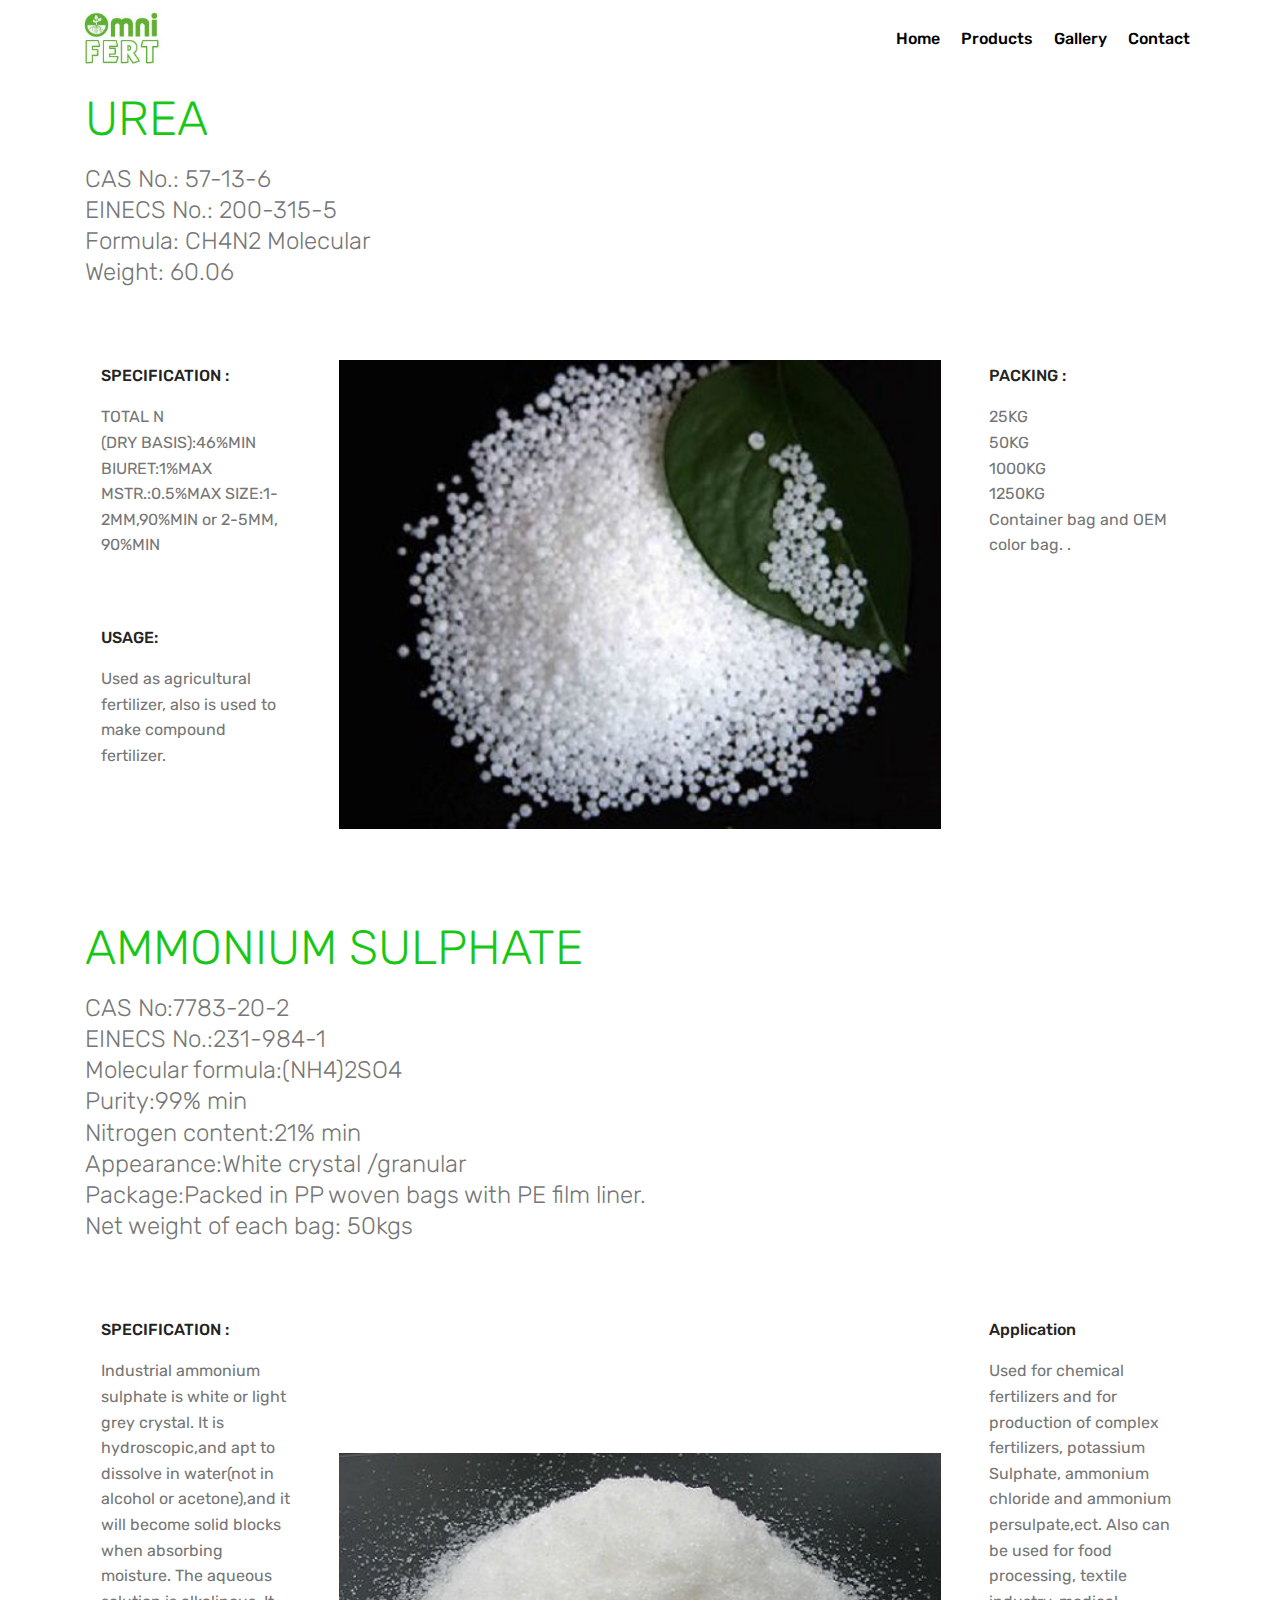
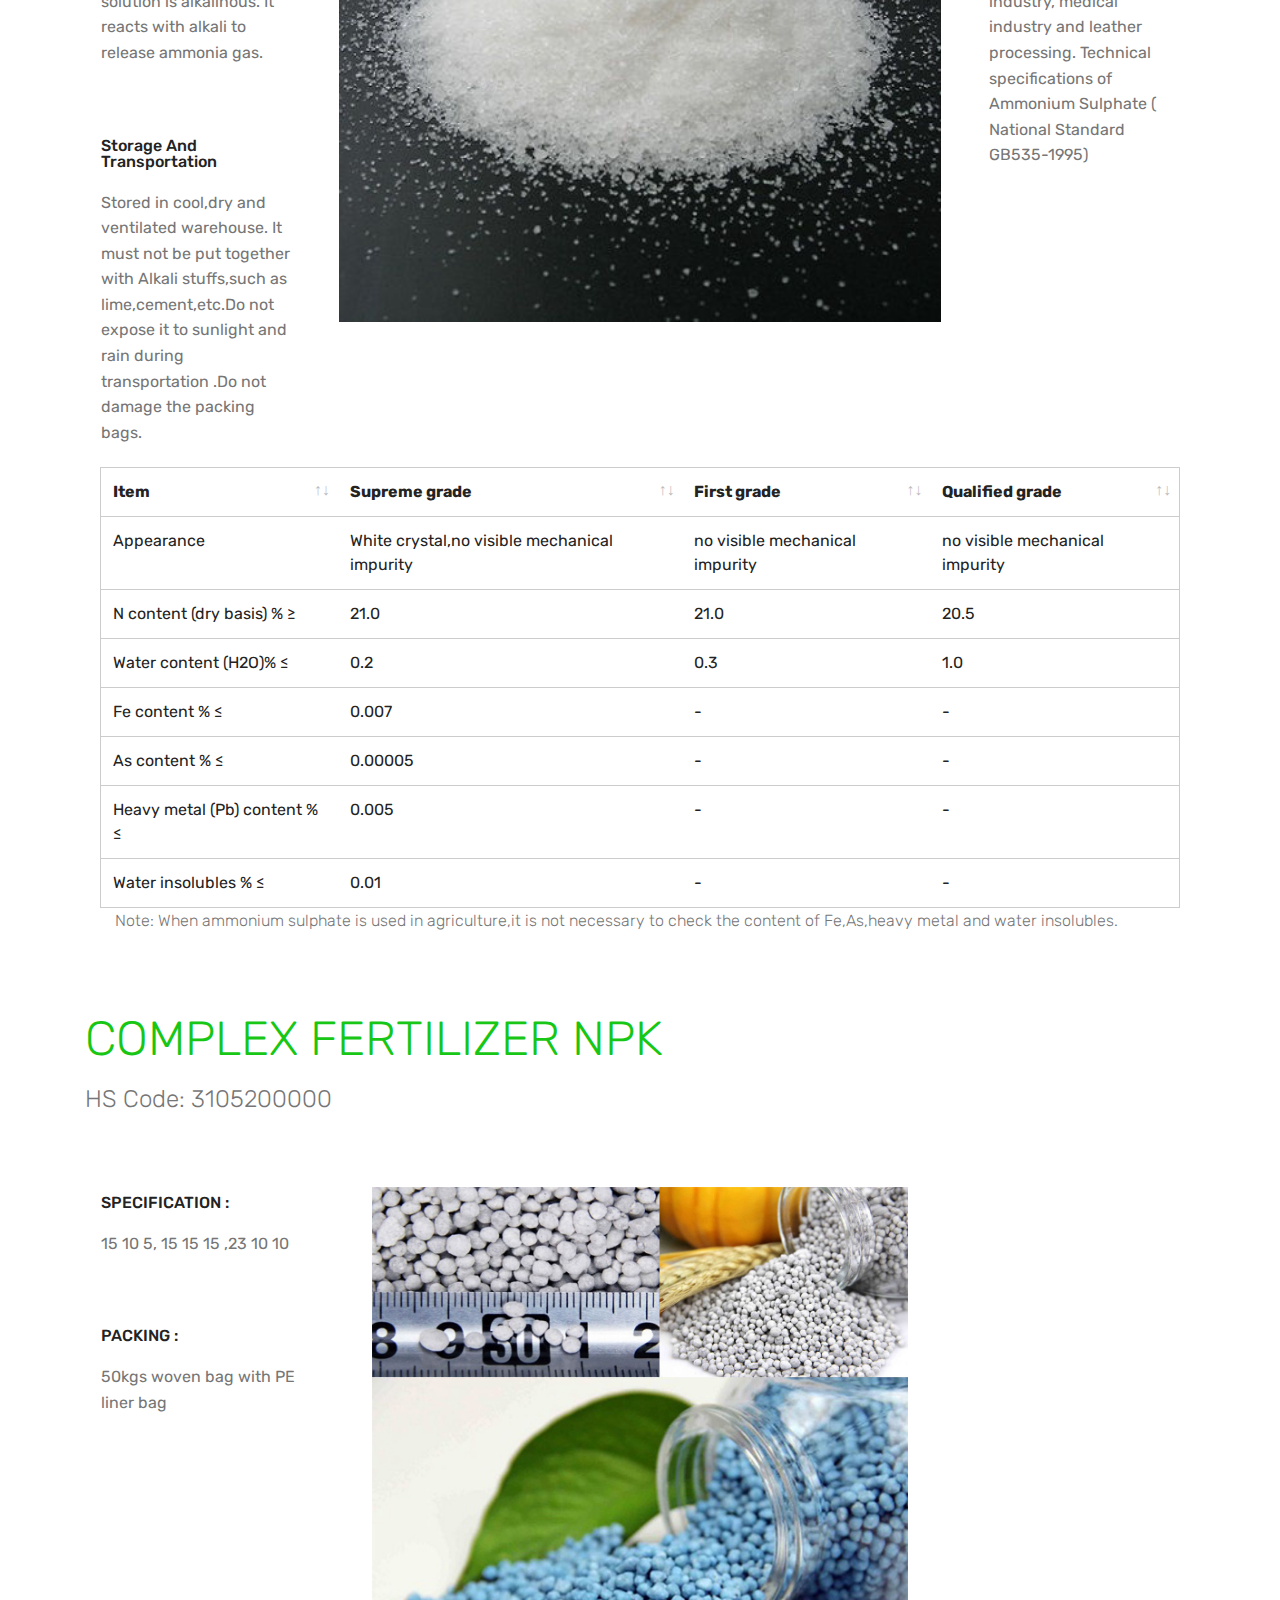
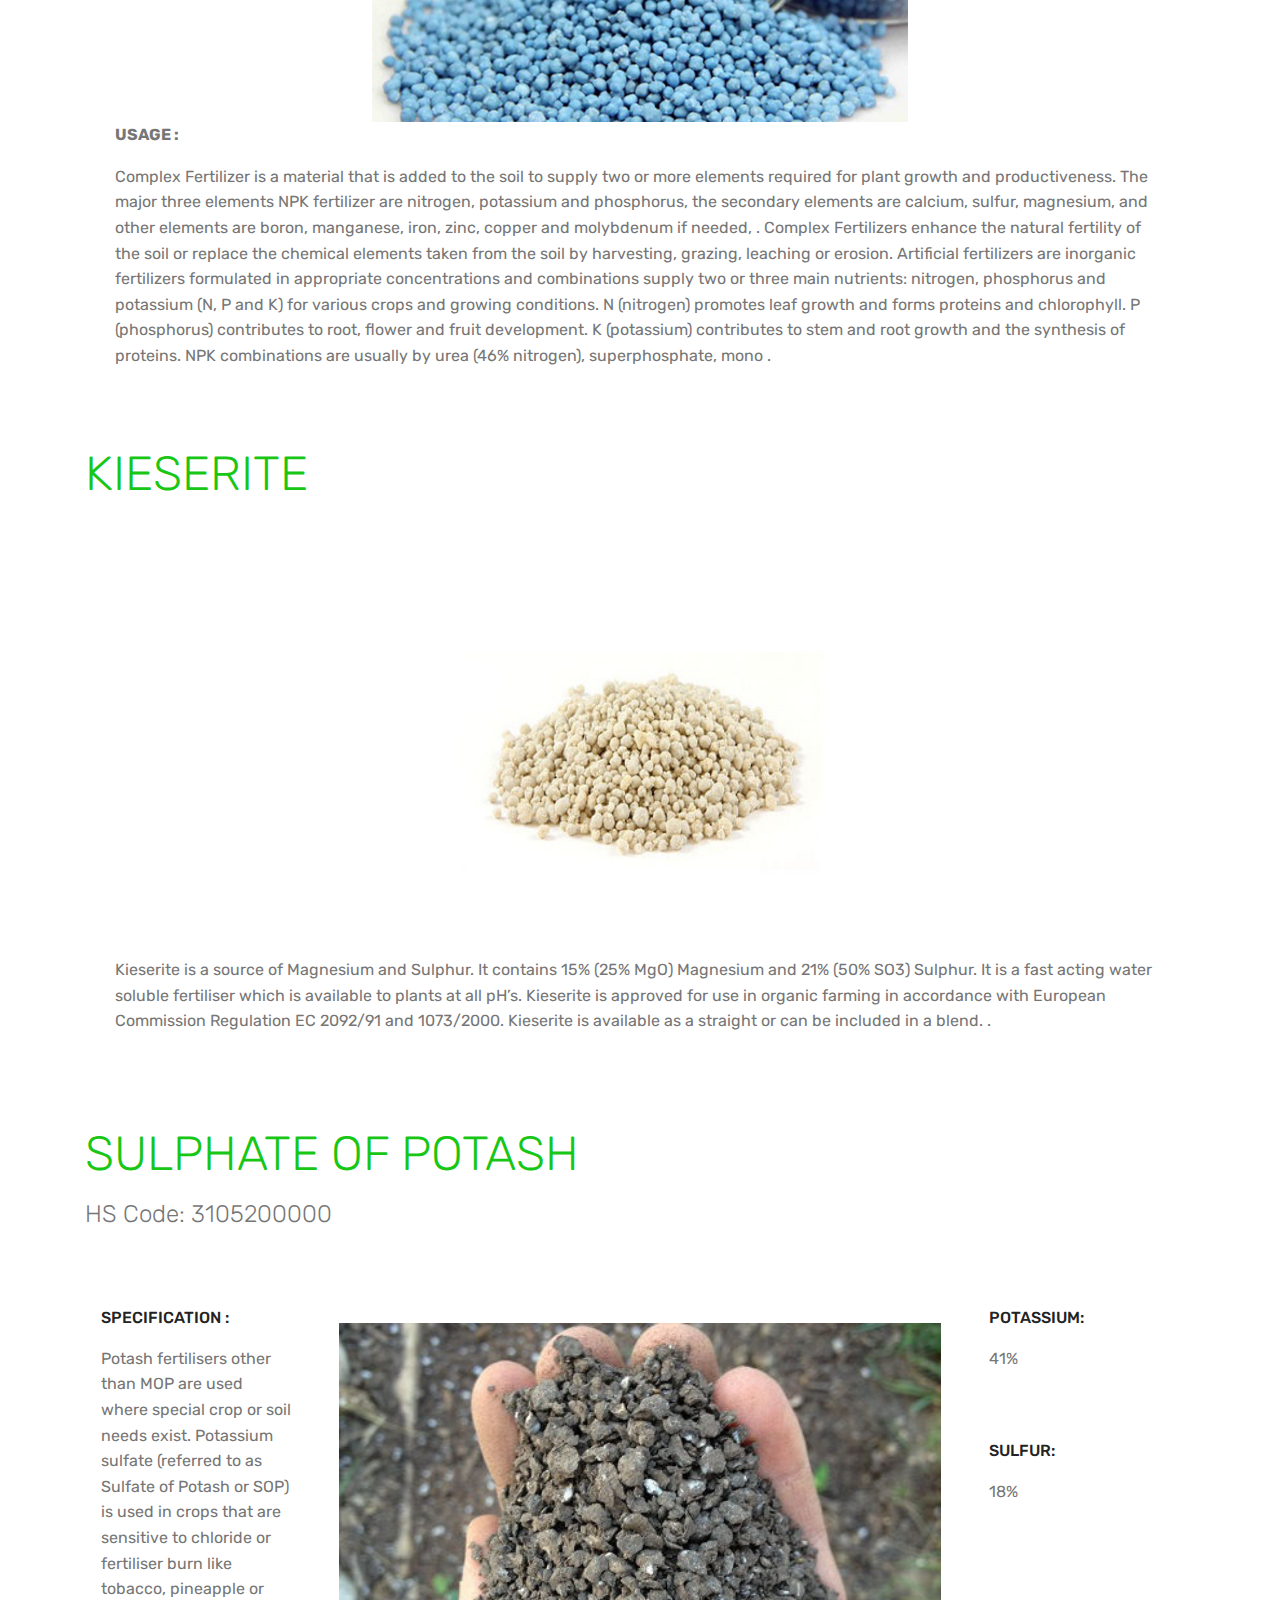
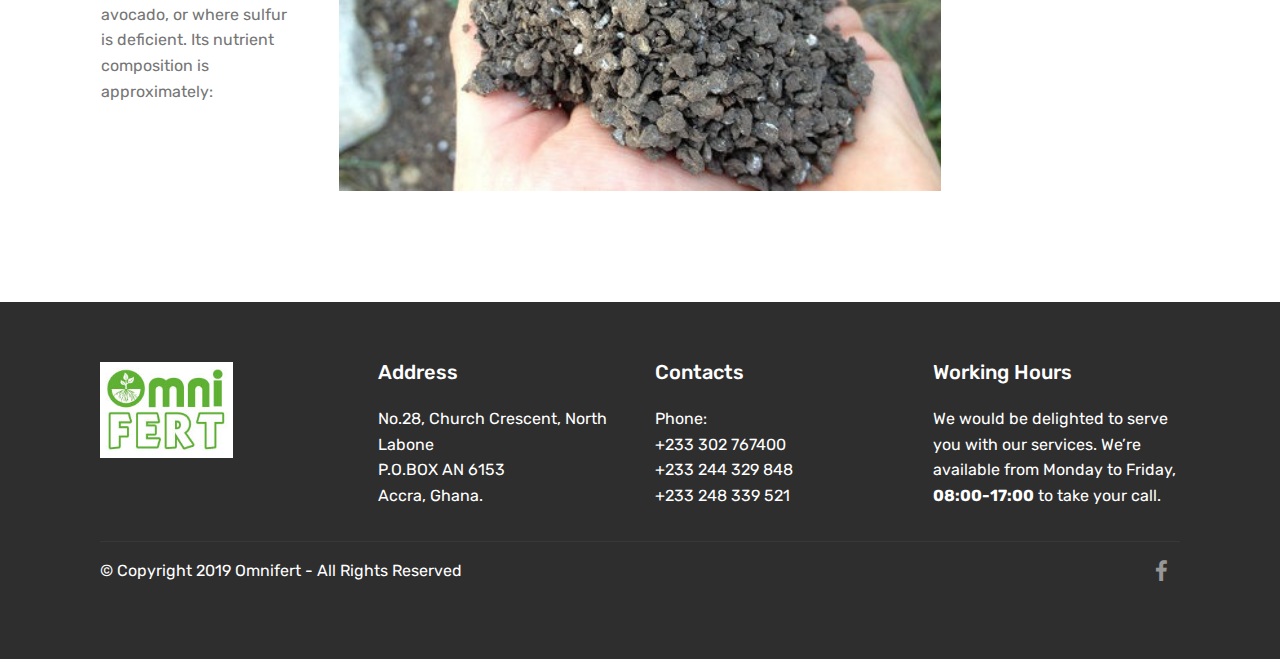
==== page1.html @ a3d3237b "create github pages" ====
<!DOCTYPE html>
<html  >
<head>
  <!-- Site made with Mobirise Website Builder v4.10.8, https://mobirise.com -->
  <meta charset="UTF-8">
  <meta http-equiv="X-UA-Compatible" content="IE=edge">
  <meta name="generator" content="Mobirise v4.10.8, mobirise.com">
  <meta name="viewport" content="width=device-width, initial-scale=1, minimum-scale=1">
  <link rel="shortcut icon" href="assets/images/69888867-953545701647859-3575173765518065664-o-1-122x88.jpg" type="image/x-icon">
  <meta name="description" content="Web Page Maker Description">
  
  <title>Products</title>
  <link rel="stylesheet" href="assets/web/assets/mobirise-icons/mobirise-icons.css">
  <link rel="stylesheet" href="assets/tether/tether.min.css">
  <link rel="stylesheet" href="assets/bootstrap/css/bootstrap.min.css">
  <link rel="stylesheet" href="assets/bootstrap/css/bootstrap-grid.min.css">
  <link rel="stylesheet" href="assets/bootstrap/css/bootstrap-reboot.min.css">
  <link rel="stylesheet" href="assets/socicon/css/styles.css">
  <link rel="stylesheet" href="assets/dropdown/css/style.css">
  <link rel="stylesheet" href="assets/datatables/data-tables.bootstrap4.min.css">
  <link rel="stylesheet" href="assets/theme/css/style.css">
  <link rel="stylesheet" href="assets/mobirise/css/mbr-additional.css" type="text/css">
  
  
  
</head>
<body>
  <section class="menu cid-rF3NCABBvr" once="menu" id="menu2-h">

    

    <nav class="navbar navbar-expand beta-menu navbar-dropdown align-items-center navbar-fixed-top navbar-toggleable-sm">
        <button class="navbar-toggler navbar-toggler-right" type="button" data-toggle="collapse" data-target="#navbarSupportedContent" aria-controls="navbarSupportedContent" aria-expanded="false" aria-label="Toggle navigation">
            <div class="hamburger">
                <span></span>
                <span></span>
                <span></span>
                <span></span>
            </div>
        </button>
        <div class="menu-logo">
            <div class="navbar-brand">
                <span class="navbar-logo">
                    <a href="https://omnifert.com/index-2.html">
                        <img src="assets/images/69888867-953545701647859-3575173765518065664-o-1-122x88.jpg" alt="Mobirise" title="" style="height: 3.8rem;">
                    </a>
                </span>
                
            </div>
        </div>
        <div class="collapse navbar-collapse" id="navbarSupportedContent">
            <ul class="navbar-nav nav-dropdown nav-right" data-app-modern-menu="true"><li class="nav-item">
                    <a class="nav-link link text-black display-4" href="index.html">
                        Home</a>
                </li><li class="nav-item"><a class="nav-link link text-black display-4" href="page1.html">
                        Products</a></li><li class="nav-item"><a class="nav-link link text-black display-4" href="page2.html">
                        Gallery</a></li>
                <li class="nav-item">
                    <a class="nav-link link text-black display-4" href="page3.html">
                        Contact</a>
                </li></ul>
            
        </div>
    </nav>
</section>

<section class="engine"><a href="https://mobirise.info/b">how to create a website for free</a></section><section class="features12 cid-rF4C7D1mT7" id="features12-z">
    
    

    

    <div class="container">
        <h2 class="mbr-section-title pb-2 mbr-fonts-style display-2">
            UREA
        </h2>
        <h3 class="mbr-section-subtitle pb-3 mbr-fonts-style display-5">CAS No.: 57-13-6 
<div>EINECS No.: 200-315-5 
</div><div>Formula: CH4N2 Molecular 
</div><div>Weight: 60.06</div></h3>

        <div class="media-container-row pt-5">
            <div class="block-content align-right">
                <div class="card pl-3 pr-3 pb-5">
                    <div class="mbr-card-img-title">
                        
                        <div class="mbr-crt-title">
                            <h4 class="card-title py-2 mbr-crt-title mbr-fonts-style display-7">SPECIFICATION :</h4>
                        </div>
                    </div>                

                    <div class="card-box">
                        <p class="mbr-text mbr-section-text mbr-fonts-style display-7">TOTAL N <br>(DRY BASIS):46%MIN 
<br>BIURET:1%MAX MSTR.:0.5%MAX SIZE:1-2MM,90%MIN or 2-5MM, 90%MIN</p>
                    </div>
                </div>

                <div class="card pl-3 pr-3">
                    <div class="mbr-card-img-title">
                        
                        <div class="mbr-crt-title">
                            <h4 class="card-title py-2 mbr-crt-title mbr-fonts-style display-7">
                                USAGE:
                            </h4>
                        </div>
                    </div>
                    <div class="card-box">
                        <p class="mbr-text mbr-section-text mbr-fonts-style display-7">
                            Used as agricultural fertilizer, also is used to make compound fertilizer.
                        </p>
                    </div>
                </div>
            </div>

            <div class="mbr-figure m-auto" style="width: 60%;">
                <img src="assets/images/urea1-466x363.jpg" alt="Mobirise" title="">
            </div>

            <div class="block-content align-left">
                <div class="card pl-3 pr-3 pb-5">
                    <div class="mbr-card-img-title">
                        
                        <div class="mbr-crt-title">
                            <h4 class="card-title py-2 mbr-crt-title mbr-fonts-style display-7">PACKING :</h4>
                        </div>
                    </div>                

                    <div class="card-box">
                        <p class="mbr-text mbr-section-text mbr-fonts-style display-7">25KG
<br>50KG
<br>1000KG
<br>1250KG
<br>Container bag and OEM color bag. .</p>
                    </div>
                </div>

                <div class="card pl-3 pr-3">
                    <div class="mbr-card-img-title">
                        
                        <div class="mbr-crt-title">
                            <h4 class="card-title py-2 mbr-crt-title mbr-fonts-style display-7"></h4>
                        </div>
                    </div>
                    <div class="card-box">
                        <p class="mbr-text mbr-section-text mbr-fonts-style display-7"></p>
                    </div>
                </div>
            </div>
        </div>
    </div>
</section>

<section class="features12 cid-rF4FhEh7w8" id="features12-10">
    
    

    

    <div class="container">
        <h2 class="mbr-section-title pb-2 mbr-fonts-style display-2">AMMONIUM SULPHATE</h2>
        <h3 class="mbr-section-subtitle pb-3 mbr-fonts-style display-5">CAS No:7783-20-2
<div>EINECS No.:231-984-1
</div><div>Molecular formula:(NH4)2SO4
</div><div>Purity:99% min
</div><div>Nitrogen content:21% min
</div><div>Appearance:White crystal /granular
</div><div>Package:Packed in PP woven bags with PE film liner.</div><div>Net weight of each bag: 50kgs</div></h3>

        <div class="media-container-row pt-5">
            <div class="block-content align-right">
                <div class="card pl-3 pr-3 pb-5">
                    <div class="mbr-card-img-title">
                        
                        <div class="mbr-crt-title">
                            <h4 class="card-title py-2 mbr-crt-title mbr-fonts-style display-7">SPECIFICATION :</h4>
                        </div>
                    </div>                

                    <div class="card-box">
                        <p class="mbr-text mbr-section-text mbr-fonts-style display-7">Industrial ammonium sulphate is white or light grey crystal. It is hydroscopic,and apt to dissolve in water(not in alcohol or acetone),and it will become solid blocks when absorbing moisture. The aqueous solution is alkalinous. It reacts with alkali to release ammonia gas.</p>
                    </div>
                </div>

                <div class="card pl-3 pr-3">
                    <div class="mbr-card-img-title">
                        
                        <div class="mbr-crt-title">
                            <h4 class="card-title py-2 mbr-crt-title mbr-fonts-style display-7">Storage And Transportation</h4>
                        </div>
                    </div>
                    <div class="card-box">
                        <p class="mbr-text mbr-section-text mbr-fonts-style display-7">
                            Stored in cool,dry and ventilated warehouse. It must not be put together with Alkali stuffs,such as lime,cement,etc.Do not expose it to sunlight and rain during transportation .Do not damage the packing bags.
                        </p>
                    </div>
                </div>
            </div>

            <div class="mbr-figure m-auto" style="width: 60%;">
                <img src="assets/images/ammonuim-466x363.jpg" alt="Mobirise" title="">
            </div>

            <div class="block-content align-left">
                <div class="card pl-3 pr-3 pb-5">
                    <div class="mbr-card-img-title">
                        
                        <div class="mbr-crt-title">
                            <h4 class="card-title py-2 mbr-crt-title mbr-fonts-style display-7">Application</h4>
                        </div>
                    </div>                

                    <div class="card-box">
                        <p class="mbr-text mbr-section-text mbr-fonts-style display-7">Used for chemical fertilizers and for production of complex fertilizers, potassium Sulphate, ammonium chloride and ammonium persulpate,ect. Also can be used for food processing, textile industry, medical industry and leather processing. Technical specifications of Ammonium Sulphate ( National Standard GB535-1995)</p>
                    </div>
                </div>

                <div class="card pl-3 pr-3">
                    <div class="mbr-card-img-title">
                        
                        <div class="mbr-crt-title">
                            <h4 class="card-title py-2 mbr-crt-title mbr-fonts-style display-7"></h4>
                        </div>
                    </div>
                    <div class="card-box">
                        <p class="mbr-text mbr-section-text mbr-fonts-style display-7"></p>
                    </div>
                </div>
            </div>
        </div>
    </div>
</section>

<section class="section-table cid-rF4H8gC55A" id="table1-11">

  
  
  <div class="container container-table">
      
      
      <div class="table-wrapper">
        <div class="container">
          
        </div>

        <div class="container scroll">
          <table class="table" cellspacing="0">
            <thead>
              <tr class="table-heads ">
                  
                  
                  
                  
              <th class="head-item mbr-fonts-style display-7">
                      Item</th><th class="head-item mbr-fonts-style display-7">Supreme grade</th><th class="head-item mbr-fonts-style display-7">First grade</th><th class="head-item mbr-fonts-style display-7">Qualified grade</th></tr>
            </thead>

            <tbody>
              
              
              
              
            <tr> 
                
                
                
                
              <td class="body-item mbr-fonts-style display-7">Appearance</td><td class="body-item mbr-fonts-style display-7">White crystal,no visible mechanical impurity</td><td class="body-item mbr-fonts-style display-7">no visible mechanical impurity</td><td class="body-item mbr-fonts-style display-7">no visible mechanical impurity</td></tr><tr>
                
                
                
                
              <td class="body-item mbr-fonts-style display-7">N content (dry basis) % ≥</td><td class="body-item mbr-fonts-style display-7">21.0
<br></td><td class="body-item mbr-fonts-style display-7">21.0
</td><td class="body-item mbr-fonts-style display-7">20.5</td></tr><tr>
                
                
                
                
              <td class="body-item mbr-fonts-style display-7">Water content (H2O)% ≤
<br></td><td class="body-item mbr-fonts-style display-7">0.2</td><td class="body-item mbr-fonts-style display-7">0.3</td><td class="body-item mbr-fonts-style display-7">1.0</td></tr><tr>
                
                
                
                
              <td class="body-item mbr-fonts-style display-7">Fe content % ≤
<br></td><td class="body-item mbr-fonts-style display-7">0.007</td><td class="body-item mbr-fonts-style display-7">-</td><td class="body-item mbr-fonts-style display-7">-</td></tr><tr>
                
                
                
                
              <td class="body-item mbr-fonts-style display-7">As content % ≤
<br></td><td class="body-item mbr-fonts-style display-7">0.00005
</td><td class="body-item mbr-fonts-style display-7">-</td><td class="body-item mbr-fonts-style display-7">-</td></tr><tr>
                
                
                
                
              <td class="body-item mbr-fonts-style display-7">Heavy metal (Pb) content % ≤
<br></td><td class="body-item mbr-fonts-style display-7">0.005</td><td class="body-item mbr-fonts-style display-7">-</td><td class="body-item mbr-fonts-style display-7">-</td></tr><tr>
                
                
                
                
              <td class="body-item mbr-fonts-style display-7">Water insolubles % ≤
<br></td><td class="body-item mbr-fonts-style display-7">0.01</td><td class="body-item mbr-fonts-style display-7">-</td><td class="body-item mbr-fonts-style display-7">-</td></tr></tbody>
          </table>
        </div>
        <div class="container table-info-container">
          
        </div>
      </div>
    </div>
</section>

<section class="mbr-section article content3 cid-rF4Ua8hR9r" id="content3-1h">
      
     

    <div class="container">
        <div class="media-container-row">
            <div class="row col-12 col-md-12">
                <div class="col-12 mbr-text mbr-fonts-style col-md-12 display-4">
                     <p><span style="font-size: 1rem;">Note: When ammonium sulphate is used in agriculture,it is not necessary to check the content of Fe,As,heavy metal and water insolubles.</span><br></p>
                </div>
                
                
            </div>
        </div>
    </div>
</section>

<section class="features12 cid-rF4P39uU7b" id="features12-1b">
    
    

    

    <div class="container">
        <h2 class="mbr-section-title pb-2 mbr-fonts-style display-2">COMPLEX FERTILIZER NPK</h2>
        <h3 class="mbr-section-subtitle pb-3 mbr-fonts-style display-5">HS Code: 3105200000</h3>

        <div class="media-container-row pt-5">
            <div class="block-content align-right">
                <div class="card pl-3 pr-3 pb-5">
                    <div class="mbr-card-img-title">
                        
                        <div class="mbr-crt-title">
                            <h4 class="card-title py-2 mbr-crt-title mbr-fonts-style display-7">SPECIFICATION :</h4>
                        </div>
                    </div>                

                    <div class="card-box">
                        <p class="mbr-text mbr-section-text mbr-fonts-style display-7">15 10 5, 15 15 15 ,23 10 10</p>
                    </div>
                </div>

                <div class="card pl-3 pr-3">
                    <div class="mbr-card-img-title">
                        
                        <div class="mbr-crt-title">
                            <h4 class="card-title py-2 mbr-crt-title mbr-fonts-style display-7">
                                PACKING :
                            </h4>
                        </div>
                    </div>
                    <div class="card-box">
                        <p class="mbr-text mbr-section-text mbr-fonts-style display-7">
                            50kgs woven bag with PE liner bag
                        </p>
                    </div>
                </div>
            </div>

            <div class="mbr-figure m-auto" style="width: 54%;">
                <img src="assets/images/complex-fertilizer-npk-1181x1181.jpg" alt="Mobirise" title="">
            </div>

            <div class="block-content align-left">
                <div class="card pl-3 pr-3 pb-5">
                    <div class="mbr-card-img-title">
                        
                        <div class="mbr-crt-title">
                            <h4 class="card-title py-2 mbr-crt-title mbr-fonts-style display-7"></h4>
                        </div>
                    </div>                

                    <div class="card-box">
                        <p class="mbr-text mbr-section-text mbr-fonts-style display-7"></p>
                    </div>
                </div>

                <div class="card pl-3 pr-3">
                    <div class="mbr-card-img-title">
                        
                        <div class="mbr-crt-title">
                            <h4 class="card-title py-2 mbr-crt-title mbr-fonts-style display-7"></h4>
                        </div>
                    </div>
                    <div class="card-box">
                        <p class="mbr-text mbr-section-text mbr-fonts-style display-7"></p>
                    </div>
                </div>
            </div>
        </div>
    </div>
</section>

<section class="mbr-section article content3 cid-rF4UDMVU5G" id="content3-1i">
      
     

    <div class="container">
        <div class="media-container-row">
            <div class="row col-12 col-md-12">
                <div class="col-12 mbr-text mbr-fonts-style col-md-12 display-7">
                     <p><strong>USAGE :</strong></p><p><span style="font-size: 1rem;">Complex Fertilizer is a material that is added to the soil to supply two or more elements required for plant growth and productiveness. The major three elements NPK fertilizer are nitrogen, potassium and phosphorus, the secondary elements are calcium, sulfur, magnesium, and other elements are boron, manganese, iron, zinc, copper and molybdenum if needed, . Complex Fertilizers enhance the natural fertility of the soil or replace the chemical elements taken from the soil by harvesting, grazing, leaching or erosion. Artificial fertilizers are inorganic fertilizers formulated in appropriate concentrations and combinations supply two or three main nutrients: nitrogen, phosphorus and potassium (N, P and K) for various crops and growing conditions. N (nitrogen) promotes leaf growth and forms proteins and chlorophyll. P (phosphorus) contributes to root, flower and fruit development. K (potassium) contributes to stem and root growth and the synthesis of proteins. NPK combinations are usually by urea (46% nitrogen), superphosphate, mono .</span></p>
                </div>
                
                
            </div>
        </div>
    </div>
</section>

<section class="features12 cid-rF4SCx3f9r" id="features12-1e">
    
    

    

    <div class="container">
        <h2 class="mbr-section-title pb-2 mbr-fonts-style display-2">
            KIESERITE
        </h2>
        

        <div class="media-container-row pt-5">
            <div class="block-content align-right">
                <div class="card pl-3 pr-3">
                    <div class="mbr-card-img-title">
                        
                        <div class="mbr-crt-title">
                            <h4 class="card-title py-2 mbr-crt-title mbr-fonts-style display-7"></h4>
                        </div>
                    </div>                

                    <div class="card-box">
                        
                    </div>
                </div>

                
            </div>

            <div class="mbr-figure m-auto" style="width: 51%;">
                <img src="assets/images/kieserite-466x363.jpg" alt="Mobirise" title="">
            </div>

            <div class="block-content align-left">
                <div class="card pl-3 pr-3">
                    <div class="mbr-card-img-title">
                        
                        <div class="mbr-crt-title">
                            <h4 class="card-title py-2 mbr-crt-title mbr-fonts-style display-7"></h4>
                        </div>
                    </div>                

                    <div class="card-box">
                        
                    </div>
                </div>

                
            </div>
        </div>
    </div>
</section>

<section class="mbr-section article content3 cid-rF4TvurmcI" id="content3-1f">
      
     

    <div class="container">
        <div class="media-container-row">
            <div class="row col-12 col-md-12">
                <div class="col-12 mbr-text mbr-fonts-style col-md-12 display-7">
                     <p>Kieserite is a source of Magnesium and Sulphur. It contains 15% (25% MgO) Magnesium and 21% (50% SO3) Sulphur. It is a fast acting water soluble fertiliser which is available to plants at all pH’s. Kieserite is approved for use in organic farming in accordance with European Commission Regulation EC 2092/91 and 1073/2000. Kieserite is available as a straight or can be included in a blend. .</p>
                </div>
                
                
            </div>
        </div>
    </div>
</section>

<section class="features12 cid-rF4VNYYf59" id="features12-1j">
    
    

    

    <div class="container">
        <h2 class="mbr-section-title pb-2 mbr-fonts-style display-2">SULPHATE OF POTASH</h2>
        <h3 class="mbr-section-subtitle pb-3 mbr-fonts-style display-5">HS Code: 3105200000</h3>

        <div class="media-container-row pt-5">
            <div class="block-content align-right">
                <div class="card pl-3 pr-3 pb-5">
                    <div class="mbr-card-img-title">
                        
                        <div class="mbr-crt-title">
                            <h4 class="card-title py-2 mbr-crt-title mbr-fonts-style display-7">SPECIFICATION :</h4>
                        </div>
                    </div>                

                    <div class="card-box">
                        <p class="mbr-text mbr-section-text mbr-fonts-style display-7">Potash fertilisers other than MOP are used where special crop or soil needs exist. Potassium sulfate (referred to as Sulfate of Potash or SOP) is used in crops that are sensitive to chloride or fertiliser burn like tobacco, pineapple or avocado, or where sulfur is deficient. Its nutrient composition is approximately:</p>
                    </div>
                </div>

                <div class="card pl-3 pr-3">
                    <div class="mbr-card-img-title">
                        
                        <div class="mbr-crt-title">
                            <h4 class="card-title py-2 mbr-crt-title mbr-fonts-style display-7"></h4>
                        </div>
                    </div>
                    <div class="card-box">
                        <p class="mbr-text mbr-section-text mbr-fonts-style display-7"></p>
                    </div>
                </div>
            </div>

            <div class="mbr-figure m-auto" style="width: 60%;">
                <img src="assets/images/sop-466x363.jpg" alt="Mobirise" title="">
            </div>

            <div class="block-content align-left">
                <div class="card pl-3 pr-3 pb-5">
                    <div class="mbr-card-img-title">
                        
                        <div class="mbr-crt-title">
                            <h4 class="card-title py-2 mbr-crt-title mbr-fonts-style display-7">POTASSIUM:</h4>
                        </div>
                    </div>                

                    <div class="card-box">
                        <p class="mbr-text mbr-section-text mbr-fonts-style display-7">41%</p>
                    </div>
                </div>

                <div class="card pl-3 pr-3">
                    <div class="mbr-card-img-title">
                        
                        <div class="mbr-crt-title">
                            <h4 class="card-title py-2 mbr-crt-title mbr-fonts-style display-7">
                                SULFUR:
                            </h4>
                        </div>
                    </div>
                    <div class="card-box">
                        <p class="mbr-text mbr-section-text mbr-fonts-style display-7">
                            18%
                        </p>
                    </div>
                </div>
            </div>
        </div>
    </div>
</section>

<section class="cid-rF4qOIOYAT" id="footer1-n">

    

    

    <div class="container">
        <div class="media-container-row content text-white">
            <div class="col-12 col-md-3">
                <div class="media-wrap">
                    <a href="https://mobirise.co/">
                        <img src="assets/images/69888867-953545701647859-3575173765518065664-o-1-192x139.jpg" alt="Mobirise" title="">
                    </a>
                </div>
            </div>
            <div class="col-12 col-md-3 mbr-fonts-style display-7">
                <h5 class="pb-3">
                    Address
                </h5>
                <p class="mbr-text">No.28, Church Crescent, North Labone 
<br>P.O.BOX AN 6153 
<br>Accra, Ghana.&nbsp;<br></p>
            </div>
            <div class="col-12 col-md-3 mbr-fonts-style display-7">
                <h5 class="pb-3">
                    Contacts
                </h5>
                <p class="mbr-text">Phone:
<br>+233 302 767400 
<br>+233 244 329 848 
<br>+233 248 339 521</p>
            </div>
            <div class="col-12 col-md-3 mbr-fonts-style display-7">
                <h5 class="pb-3">Working Hours 
</h5>
                <p class="mbr-text">We would be delighted to serve you with our services. We’re available from Monday to Friday, <strong>08:00-17:00</strong> to take your call.&nbsp;</p>
            </div>
        </div>
        <div class="footer-lower">
            <div class="media-container-row">
                <div class="col-sm-12">
                    <hr>
                </div>
            </div>
            <div class="media-container-row mbr-white">
                <div class="col-sm-6 copyright">
                    <p class="mbr-text mbr-fonts-style display-7">
                        © Copyright 2019 Omnifert - All Rights Reserved
                    </p>
                </div>
                <div class="col-md-6">
                    <div class="social-list align-right">
                        <div class="soc-item">
                            <a href="https://www.facebook.com/omnifert/" target="_blank">
                                <span class="mbr-iconfont mbr-iconfont-social socicon-facebook socicon"></span>
                            </a>
                        </div>
                        
                        
                        
                        
                        
                    </div>
                </div>
            </div>
        </div>
    </div>
</section>


  <script src="assets/web/assets/jquery/jquery.min.js"></script>
  <script src="assets/popper/popper.min.js"></script>
  <script src="assets/tether/tether.min.js"></script>
  <script src="assets/bootstrap/js/bootstrap.min.js"></script>
  <script src="assets/dropdown/js/nav-dropdown.js"></script>
  <script src="assets/dropdown/js/navbar-dropdown.js"></script>
  <script src="assets/touchswipe/jquery.touch-swipe.min.js"></script>
  <script src="assets/datatables/jquery.data-tables.min.js"></script>
  <script src="assets/datatables/data-tables.bootstrap4.min.js"></script>
  <script src="assets/smoothscroll/smooth-scroll.js"></script>
  <script src="assets/theme/js/script.js"></script>
  
  
</body>
</html>
---- assets/web/assets/mobirise-icons/mobirise-icons.css ----
@font-face {
  font-family: 'MobiriseIcons';
  src:  url('mobirise-icons.eot?spat4u');
  src:  url('mobirise-icons.eot?spat4u#iefix') format('embedded-opentype'),
    url('mobirise-icons.ttf?spat4u') format('truetype'),
    url('mobirise-icons.woff?spat4u') format('woff'),
    url('mobirise-icons.svg?spat4u#MobiriseIcons') format('svg');
  font-weight: normal;
  font-style: normal;
}

[class^="mbri-"], [class*=" mbri-"] {
  /* use !important to prevent issues with browser extensions that change fonts */
  font-family: MobiriseIcons !important;
  speak: none;
  font-style: normal;
  font-weight: normal;
  font-variant: normal;
  text-transform: none;
  line-height: 1;

  /* Better Font Rendering =========== */
  -webkit-font-smoothing: antialiased;
  -moz-osx-font-smoothing: grayscale;
}

.mbri-add-submenu:before {
  content: "\e900";
}
.mbri-alert:before {
  content: "\e901";
}
.mbri-align-center:before {
  content: "\e902";
}
.mbri-align-justify:before {
  content: "\e903";
}
.mbri-align-left:before {
  content: "\e904";
}
.mbri-align-right:before {
  content: "\e905";
}
.mbri-android:before {
  content: "\e906";
}
.mbri-apple:before {
  content: "\e907";
}
.mbri-arrow-down:before {
  content: "\e908";
}
.mbri-arrow-next:before {
  content: "\e909";
}
.mbri-arrow-prev:before {
  content: "\e90a";
}
.mbri-arrow-up:before {
  content: "\e90b";
}
.mbri-bold:before {
  content: "\e90c";
}
.mbri-bookmark:before {
  content: "\e90d";
}
.mbri-bootstrap:before {
  content: "\e90e";
}
.mbri-briefcase:before {
  content: "\e90f";
}
.mbri-browse:before {
  content: "\e910";
}
.mbri-bulleted-list:before {
  content: "\e911";
}
.mbri-calendar:before {
  content: "\e912";
}
.mbri-camera:before {
  content: "\e913";
}
.mbri-cart-add:before {
  content: "\e914";
}
.mbri-cart-full:before {
  content: "\e915";
}
.mbri-cash:before {
  content: "\e916";
}
.mbri-change-style:before {
  content: "\e917";
}
.mbri-chat:before {
  content: "\e918";
}
.mbri-clock:before {
  content: "\e919";
}
.mbri-close:before {
  content: "\e91a";
}
.mbri-cloud:before {
  content: "\e91b";
}
.mbri-code:before {
  content: "\e91c";
}
.mbri-contact-form:before {
  content: "\e91d";
}
.mbri-credit-card:before {
  content: "\e91e";
}
.mbri-cursor-click:before {
  content: "\e91f";
}
.mbri-cust-feedback:before {
  content: "\e920";
}
.mbri-database:before {
  content: "\e921";
}
.mbri-delivery:before {
  content: "\e922";
}
.mbri-desktop:before {
  content: "\e923";
}
.mbri-devices:before {
  content: "\e924";
}
.mbri-down:before {
  content: "\e925";
}
.mbri-download:before {
  content: "\e989";
}
.mbri-drag-n-drop:before {
  content: "\e927";
}
.mbri-drag-n-drop2:before {
  content: "\e928";
}
.mbri-edit:before {
  content: "\e929";
}
.mbri-edit2:before {
  content: "\e92a";
}
.mbri-error:before {
  content: "\e92b";
}
.mbri-extension:before {
  content: "\e92c";
}
.mbri-features:before {
  content: "\e92d";
}
.mbri-file:before {
  content: "\e92e";
}
.mbri-flag:before {
  content: "\e92f";
}
.mbri-folder:before {
  content: "\e930";
}
.mbri-gift:before {
  content: "\e931";
}
.mbri-github:before {
  content: "\e932";
}
.mbri-globe:before {
  content: "\e933";
}
.mbri-globe-2:before {
  content: "\e934";
}
.mbri-growing-chart:before {
  content: "\e935";
}
.mbri-hearth:before {
  content: "\e936";
}
.mbri-help:before {
  content: "\e937";
}
.mbri-home:before {
  content: "\e938";
}
.mbri-hot-cup:before {
  content: "\e939";
}
.mbri-idea:before {
  content: "\e93a";
}
.mbri-image-gallery:before {
  content: "\e93b";
}
.mbri-image-slider:before {
  content: "\e93c";
}
.mbri-info:before {
  content: "\e93d";
}
.mbri-italic:before {
  content: "\e93e";
}
.mbri-key:before {
  content: "\e93f";
}
.mbri-laptop:before {
  content: "\e940";
}
.mbri-layers:before {
  content: "\e941";
}
.mbri-left-right:before {
  content: "\e942";
}
.mbri-left:before {
  content: "\e943";
}
.mbri-letter:before {
  content: "\e944";
}
.mbri-like:before {
  content: "\e945";
}
.mbri-link:before {
  content: "\e946";
}
.mbri-lock:before {
  content: "\e947";
}
.mbri-login:before {
  content: "\e948";
}
.mbri-logout:before {
  content: "\e949";
}
.mbri-magic-stick:before {
  content: "\e94a";
}
.mbri-map-pin:before {
  content: "\e94b";
}
.mbri-menu:before {
  content: "\e94c";
}
.mbri-mobile:before {
  content: "\e94d";
}
.mbri-mobile2:before {
  content: "\e94e";
}
.mbri-mobirise:before {
  content: "\e94f";
}
.mbri-more-horizontal:before {
  content: "\e950";
}
.mbri-more-vertical:before {
  content: "\e951";
}
.mbri-music:before {
  content: "\e952";
}
.mbri-new-file:before {
  content: "\e953";
}
.mbri-numbered-list:before {
  content: "\e954";
}
.mbri-opened-folder:before {
  content: "\e955";
}
.mbri-pages:before {
  content: "\e956";
}
.mbri-paper-plane:before {
  content: "\e957";
}
.mbri-paperclip:before {
  content: "\e958";
}
.mbri-photo:before {
  content: "\e959";
}
.mbri-photos:before {
  content: "\e95a";
}
.mbri-pin:before {
  content: "\e95b";
}
.mbri-play:before {
  content: "\e95c";
}
.mbri-plus:before {
  content: "\e95d";
}
.mbri-preview:before {
  content: "\e95e";
}
.mbri-print:before {
  content: "\e95f";
}
.mbri-protect:before {
  content: "\e960";
}
.mbri-question:before {
  content: "\e961";
}
.mbri-quote-left:before {
  content: "\e962";
}
.mbri-quote-right:before {
  content: "\e963";
}
.mbri-refresh:before {
  content: "\e964";
}
.mbri-responsive:before {
  content: "\e965";
}
.mbri-right:before {
  content: "\e966";
}
.mbri-rocket:before {
  content: "\e967";
}
.mbri-sad-face:before {
  content: "\e968";
}
.mbri-sale:before {
  content: "\e969";
}
.mbri-save:before {
  content: "\e96a";
}
.mbri-search:before {
  content: "\e96b";
}
.mbri-setting:before {
  content: "\e96c";
}
.mbri-setting2:before {
  content: "\e96d";
}
.mbri-setting3:before {
  content: "\e96e";
}
.mbri-share:before {
  content: "\e96f";
}
.mbri-shopping-bag:before {
  content: "\e970";
}
.mbri-shopping-basket:before {
  content: "\e971";
}
.mbri-shopping-cart:before {
  content: "\e972";
}
.mbri-sites:before {
  content: "\e973";
}
.mbri-smile-face:before {
  content: "\e974";
}
.mbri-speed:before {
  content: "\e975";
}
.mbri-star:before {
  content: "\e976";
}
.mbri-success:before {
  content: "\e977";
}
.mbri-sun:before {
  content: "\e978";
}
.mbri-sun2:before {
  content: "\e979";
}
.mbri-tablet:before {
  content: "\e97a";
}
.mbri-tablet-vertical:before {
  content: "\e97b";
}
.mbri-target:before {
  content: "\e97c";
}
.mbri-timer:before {
  content: "\e97d";
}
.mbri-to-ftp:before {
  content: "\e97e";
}
.mbri-to-local-drive:before {
  content: "\e97f";
}
.mbri-touch-swipe:before {
  content: "\e980";
}
.mbri-touch:before {
  content: "\e981";
}
.mbri-trash:before {
  content: "\e982";
}
.mbri-underline:before {
  content: "\e983";
}
.mbri-unlink:before {
  content: "\e984";
}
.mbri-unlock:before {
  content: "\e985";
}
.mbri-up-down:before {
  content: "\e986";
}
.mbri-up:before {
  content: "\e987";
}
.mbri-update:before {
  content: "\e988";
}
.mbri-upload:before {
 content: "\e926"; 
}
.mbri-user:before {
  content: "\e98a";
}
.mbri-user2:before {
  content: "\e98b";
}
.mbri-users:before {
  content: "\e98c";
}
.mbri-video:before {
  content: "\e98d";
}
.mbri-video-play:before {
  content: "\e98e";
}
.mbri-watch:before {
  content: "\e98f";
}
.mbri-website-theme:before {
  content: "\e990";
}
.mbri-wifi:before {
  content: "\e991";
}
.mbri-windows:before {
  content: "\e992";
}
.mbri-zoom-out:before {
  content: "\e993";
}
.mbri-redo:before {
  content: "\e994";
}
.mbri-undo:before {
  content: "\e995";
}
---- assets/socicon/css/styles.css ----
@charset "UTF-8";

@font-face {
  font-family: "socicon";
  src:url("../fonts/socicon.eot");
  src:url("../fonts/socicon.eot?#iefix") format("embedded-opentype"),
    url("../fonts/socicon.woff") format("woff"),
    url("../fonts/socicon.ttf") format("truetype"),
    url("../fonts/socicon.svg#socicon") format("svg");
  font-weight: normal;
  font-style: normal;

}

[data-icon]:before {
  font-family: "socicon" !important;
  content: attr(data-icon);
  font-style: normal !important;
  font-weight: normal !important;
  font-variant: normal !important;
  text-transform: none !important;
  speak: none;
  line-height: 1;
  -webkit-font-smoothing: antialiased;
  -moz-osx-font-smoothing: grayscale;
}

[class^="socicon-"]:before,
[class*=" socicon-"]:before {
  font-family: "socicon" !important;
  font-style: normal !important;
  font-weight: normal !important;
  font-variant: normal !important;
  text-transform: none !important;
  speak: none;
  line-height: 1;
  -webkit-font-smoothing: antialiased;
  -moz-osx-font-smoothing: grayscale;
}

.socicon-modelmayhem:before {
  content: "\e000";
}
.socicon-mixcloud:before {
  content: "\e001";
}
.socicon-drupal:before {
  content: "\e002";
}
.socicon-swarm:before {
  content: "\e003";
}
.socicon-istock:before {
  content: "\e004";
}
.socicon-yammer:before {
  content: "\e005";
}
.socicon-ello:before {
  content: "\e006";
}
.socicon-stackoverflow:before {
  content: "\e007";
}
.socicon-persona:before {
  content: "\e008";
}
.socicon-triplej:before {
  content: "\e009";
}
.socicon-houzz:before {
  content: "\e00a";
}
.socicon-rss:before {
  content: "\e00b";
}
.socicon-paypal:before {
  content: "\e00c";
}
.socicon-odnoklassniki:before {
  content: "\e00d";
}
.socicon-airbnb:before {
  content: "\e00e";
}
.socicon-periscope:before {
  content: "\e00f";
}
.socicon-outlook:before {
  content: "\e010";
}
.socicon-coderwall:before {
  content: "\e011";
}
.socicon-tripadvisor:before {
  content: "\e012";
}
.socicon-appnet:before {
  content: "\e013";
}
.socicon-goodreads:before {
  content: "\e014";
}
.socicon-tripit:before {
  content: "\e015";
}
.socicon-lanyrd:before {
  content: "\e016";
}
.socicon-slideshare:before {
  content: "\e017";
}
.socicon-buffer:before {
  content: "\e018";
}
.socicon-disqus:before {
  content: "\e019";
}
.socicon-vkontakte:before {
  content: "\e01a";
}
.socicon-whatsapp:before {
  content: "\e01b";
}
.socicon-patreon:before {
  content: "\e01c";
}
.socicon-storehouse:before {
  content: "\e01d";
}
.socicon-pocket:before {
  content: "\e01e";
}
.socicon-mail:before {
  content: "\e01f";
}
.socicon-blogger:before {
  content: "\e020";
}
.socicon-technorati:before {
  content: "\e021";
}
.socicon-reddit:before {
  content: "\e022";
}
.socicon-dribbble:before {
  content: "\e023";
}
.socicon-stumbleupon:before {
  content: "\e024";
}
.socicon-digg:before {
  content: "\e025";
}
.socicon-envato:before {
  content: "\e026";
}
.socicon-behance:before {
  content: "\e027";
}
.socicon-delicious:before {
  content: "\e028";
}
.socicon-deviantart:before {
  content: "\e029";
}
.socicon-forrst:before {
  content: "\e02a";
}
.socicon-play:before {
  content: "\e02b";
}
.socicon-zerply:before {
  content: "\e02c";
}
.socicon-wikipedia:before {
  content: "\e02d";
}
.socicon-apple:before {
  content: "\e02e";
}
.socicon-flattr:before {
  content: "\e02f";
}
.socicon-github:before {
  content: "\e030";
}
.socicon-renren:before {
  content: "\e031";
}
.socicon-friendfeed:before {
  content: "\e032";
}
.socicon-newsvine:before {
  content: "\e033";
}
.socicon-identica:before {
  content: "\e034";
}
.socicon-bebo:before {
  content: "\e035";
}
.socicon-zynga:before {
  content: "\e036";
}
.socicon-steam:before {
  content: "\e037";
}
.socicon-xbox:before {
  content: "\e038";
}
.socicon-windows:before {
  content: "\e039";
}
.socicon-qq:before {
  content: "\e03a";
}
.socicon-douban:before {
  content: "\e03b";
}
.socicon-meetup:before {
  content: "\e03c";
}
.socicon-playstation:before {
  content: "\e03d";
}
.socicon-android:before {
  content: "\e03e";
}
.socicon-snapchat:before {
  content: "\e03f";
}
.socicon-twitter:before {
  content: "\e040";
}
.socicon-facebook:before {
  content: "\e041";
}
.socicon-googleplus:before {
  content: "\e042";
}
.socicon-pinterest:before {
  content: "\e043";
}
.socicon-foursquare:before {
  content: "\e044";
}
.socicon-yahoo:before {
  content: "\e045";
}
.socicon-skype:before {
  content: "\e046";
}
.socicon-yelp:before {
  content: "\e047";
}
.socicon-feedburner:before {
  content: "\e048";
}
.socicon-linkedin:before {
  content: "\e049";
}
.socicon-viadeo:before {
  content: "\e04a";
}
.socicon-xing:before {
  content: "\e04b";
}
.socicon-myspace:before {
  content: "\e04c";
}
.socicon-soundcloud:before {
  content: "\e04d";
}
.socicon-spotify:before {
  content: "\e04e";
}
.socicon-grooveshark:before {
  content: "\e04f";
}
.socicon-lastfm:before {
  content: "\e050";
}
.socicon-youtube:before {
  content: "\e051";
}
.socicon-vimeo:before {
  content: "\e052";
}
.socicon-dailymotion:before {
  content: "\e053";
}
.socicon-vine:before {
  content: "\e054";
}
.socicon-flickr:before {
  content: "\e055";
}
.socicon-500px:before {
  content: "\e056";
}
.socicon-wordpress:before {
  content: "\e058";
}
.socicon-tumblr:before {
  content: "\e059";
}
.socicon-twitch:before {
  content: "\e05a";
}
.socicon-8tracks:before {
  content: "\e05b";
}
.socicon-amazon:before {
  content: "\e05c";
}
.socicon-icq:before {
  content: "\e05d";
}
.socicon-smugmug:before {
  content: "\e05e";
}
.socicon-ravelry:before {
  content: "\e05f";
}
.socicon-weibo:before {
  content: "\e060";
}
.socicon-baidu:before {
  content: "\e061";
}
.socicon-angellist:before {
  content: "\e062";
}
.socicon-ebay:before {
  content: "\e063";
}
.socicon-imdb:before {
  content: "\e064";
}
.socicon-stayfriends:before {
  content: "\e065";
}
.socicon-residentadvisor:before {
  content: "\e066";
}
.socicon-google:before {
  content: "\e067";
}
.socicon-yandex:before {
  content: "\e068";
}
.socicon-sharethis:before {
  content: "\e069";
}
.socicon-bandcamp:before {
  content: "\e06a";
}
.socicon-itunes:before {
  content: "\e06b";
}
.socicon-deezer:before {
  content: "\e06c";
}
.socicon-telegram:before {
  content: "\e06e";
}
.socicon-openid:before {
  content: "\e06f";
}
.socicon-amplement:before {
  content: "\e070";
}
.socicon-viber:before {
  content: "\e071";
}
.socicon-zomato:before {
  content: "\e072";
}
.socicon-draugiem:before {
  content: "\e074";
}
.socicon-endomodo:before {
  content: "\e075";
}
.socicon-filmweb:before {
  content: "\e076";
}
.socicon-stackexchange:before {
  content: "\e077";
}
.socicon-wykop:before {
  content: "\e078";
}
.socicon-teamspeak:before {
  content: "\e079";
}
.socicon-teamviewer:before {
  content: "\e07a";
}
.socicon-ventrilo:before {
  content: "\e07b";
}
.socicon-younow:before {
  content: "\e07c";
}
.socicon-raidcall:before {
  content: "\e07d";
}
.socicon-mumble:before {
  content: "\e07e";
}
.socicon-medium:before {
  content: "\e06d";
}
.socicon-bebee:before {
  content: "\e07f";
}
.socicon-hitbox:before {
  content: "\e080";
}
.socicon-reverbnation:before {
  content: "\e081";
}
.socicon-formulr:before {
  content: "\e082";
}
.socicon-instagram:before {
  content: "\e057";
}
.socicon-battlenet:before {
  content: "\e083";
}
.socicon-chrome:before {
  content: "\e084";
}
.socicon-discord:before {
  content: "\e086";
}
.socicon-issuu:before {
  content: "\e087";
}
.socicon-macos:before {
  content: "\e088";
}
.socicon-firefox:before {
  content: "\e089";
}
.socicon-opera:before {
  content: "\e08d";
}
.socicon-keybase:before {
  content: "\e090";
}
.socicon-alliance:before {
  content: "\e091";
}
.socicon-livejournal:before {
  content: "\e092";
}
.socicon-googlephotos:before {
  content: "\e093";
}
.socicon-horde:before {
  content: "\e094";
}
.socicon-etsy:before {
  content: "\e095";
}
.socicon-zapier:before {
  content: "\e096";
}
.socicon-google-scholar:before {
  content: "\e097";
}
.socicon-researchgate:before {
  content: "\e098";
}
.socicon-wechat:before {
  content: "\e099";
}
.socicon-strava:before {
  content: "\e09a";
}
.socicon-line:before {
  content: "\e09b";
}
.socicon-lyft:before {
  content: "\e09c";
}
.socicon-uber:before {
  content: "\e09d";
}
.socicon-songkick:before {
  content: "\e09e";
}
.socicon-viewbug:before {
  content: "\e09f";
}
.socicon-googlegroups:before {
  content: "\e0a0";
}
.socicon-quora:before {
  content: "\e073";
}
.socicon-diablo:before {
  content: "\e085";
}
.socicon-blizzard:before {
  content: "\e0a1";
}
.socicon-hearthstone:before {
  content: "\e08b";
}
.socicon-heroes:before {
  content: "\e08a";
}
.socicon-overwatch:before {
  content: "\e08c";
}
.socicon-warcraft:before {
  content: "\e08e";
}
.socicon-starcraft:before {
  content: "\e08f";
}
.socicon-beam:before {
  content: "\e0a2";
}
.socicon-curse:before {
  content: "\e0a3";
}
.socicon-player:before {
  content: "\e0a4";
}
.socicon-streamjar:before {
  content: "\e0a5";
}
.socicon-nintendo:before {
  content: "\e0a6";
}
.socicon-hellocoton:before {
  content: "\e0a7";
}
---- assets/dropdown/css/style.css ----
.navbar-dropdown {
  left: 0;
  padding: 0;
  position: absolute;
  right: 0;
  top: 0;
  transition: all 0.45s ease;
  z-index: 1030;
  background: #282828; }
  .navbar-dropdown .navbar-logo {
    margin-right: 0.8rem;
    transition: margin 0.3s ease-in-out;
    vertical-align: middle; }
    .navbar-dropdown .navbar-logo img {
      height: 3.125rem;
      transition: all 0.3s ease-in-out; }
    .navbar-dropdown .navbar-logo.mbr-iconfont {
      font-size: 3.125rem;
      line-height: 3.125rem; }
  .navbar-dropdown .navbar-caption {
    font-weight: 700;
    white-space: normal;
    vertical-align: -4px;
    line-height: 3.125rem !important; }
    .navbar-dropdown .navbar-caption, .navbar-dropdown .navbar-caption:hover {
      color: inherit;
      text-decoration: none; }
  .navbar-dropdown .mbr-iconfont + .navbar-caption {
    vertical-align: -1px; }
  .navbar-dropdown.navbar-fixed-top {
    position: fixed; }
  .navbar-dropdown .navbar-brand span {
    vertical-align: -4px; }
  .navbar-dropdown.bg-color.transparent {
    background: none; }
  .navbar-dropdown.navbar-short .navbar-brand {
    padding: 0.625rem 0; }
    .navbar-dropdown.navbar-short .navbar-brand span {
      vertical-align: -1px; }
  .navbar-dropdown.navbar-short .navbar-caption {
    line-height: 2.375rem !important;
    vertical-align: -2px; }
  .navbar-dropdown.navbar-short .navbar-logo {
    margin-right: 0.5rem; }
    .navbar-dropdown.navbar-short .navbar-logo img {
      height: 2.375rem; }
    .navbar-dropdown.navbar-short .navbar-logo.mbr-iconfont {
      font-size: 2.375rem;
      line-height: 2.375rem; }
  .navbar-dropdown.navbar-short .mbr-table-cell {
    height: 3.625rem; }
  .navbar-dropdown .navbar-close {
    left: 0.6875rem;
    position: fixed;
    top: 0.75rem;
    z-index: 1000; }
  .navbar-dropdown .hamburger-icon {
    content: "";
    display: inline-block;
    vertical-align: middle;
    width: 16px;
    -webkit-box-shadow: 0 -6px 0 1px #282828,0 0 0 1px #282828,0 6px 0 1px #282828;
    -moz-box-shadow: 0 -6px 0 1px #282828,0 0 0 1px #282828,0 6px 0 1px #282828;
    box-shadow: 0 -6px 0 1px #282828,0 0 0 1px #282828,0 6px 0 1px #282828; }

.dropdown-menu .dropdown-toggle[data-toggle="dropdown-submenu"]::after {
  border-bottom: 0.35em solid transparent;
  border-left: 0.35em solid;
  border-right: 0;
  border-top: 0.35em solid transparent;
  margin-left: 0.3rem; }

.dropdown-menu .dropdown-item:focus {
  outline: 0; }

.nav-dropdown {
  font-size: 0.75rem;
  font-weight: 500;
  height: auto !important; }
  .nav-dropdown .nav-btn {
    padding-left: 1rem; }
  .nav-dropdown .link {
    margin: .667em 1.667em;
    font-weight: 500;
    padding: 0;
    transition: color .2s ease-in-out; }
    .nav-dropdown .link.dropdown-toggle {
      margin-right: 2.583em; }
      .nav-dropdown .link.dropdown-toggle::after {
        margin-left: .25rem;
        border-top: 0.35em solid;
        border-right: 0.35em solid transparent;
        border-left: 0.35em solid transparent;
        border-bottom: 0; }
      .nav-dropdown .link.dropdown-toggle[aria-expanded="true"] {
        margin: 0;
        padding: 0.667em 3.263em  0.667em 1.667em; }
  .nav-dropdown .link::after,
  .nav-dropdown .dropdown-item::after {
    color: inherit; }
  .nav-dropdown .btn {
    font-size: 0.75rem;
    font-weight: 700;
    letter-spacing: 0;
    margin-bottom: 0;
    padding-left: 1.25rem;
    padding-right: 1.25rem; }
  .nav-dropdown .dropdown-menu {
    border-radius: 0;
    border: 0;
    left: 0;
    margin: 0;
    padding-bottom: 1.25rem;
    padding-top: 1.25rem;
    position: relative; }
  .nav-dropdown .dropdown-submenu {
    margin-left: 0.125rem;
    top: 0; }
  .nav-dropdown .dropdown-item {
    font-weight: 500;
    line-height: 2;
    padding: 0.3846em 4.615em 0.3846em 1.5385em;
    position: relative;
    transition: color .2s ease-in-out, background-color .2s ease-in-out; }
    .nav-dropdown .dropdown-item::after {
      margin-top: -0.3077em;
      position: absolute;
      right: 1.1538em;
      top: 50%; }
    .nav-dropdown .dropdown-item:focus, .nav-dropdown .dropdown-item:hover {
      background: none; }

@media (max-width: 767px) {
  .nav-dropdown.navbar-toggleable-sm {
    bottom: 0;
    display: none;
    left: 0;
    overflow-x: hidden;
    position: fixed;
    top: 0;
    transform: translateX(-100%);
    -ms-transform: translateX(-100%);
    -webkit-transform: translateX(-100%);
    width: 18.75rem;
    z-index: 999; } }
.nav-dropdown.navbar-toggleable-xl {
  bottom: 0;
  display: none;
  left: 0;
  overflow-x: hidden;
  position: fixed;
  top: 0;
  transform: translateX(-100%);
  -ms-transform: translateX(-100%);
  -webkit-transform: translateX(-100%);
  width: 18.75rem;
  z-index: 999; }

.nav-dropdown-sm {
  display: block !important;
  overflow-x: hidden;
  overflow: auto;
  padding-top: 3.875rem; }
  .nav-dropdown-sm::after {
    content: "";
    display: block;
    height: 3rem;
    width: 100%; }
  .nav-dropdown-sm.collapse.in ~ .navbar-close {
    display: block !important; }
  .nav-dropdown-sm.collapsing, .nav-dropdown-sm.collapse.in {
    transform: translateX(0);
    -ms-transform: translateX(0);
    -webkit-transform: translateX(0);
    transition: all 0.25s ease-out;
    -webkit-transition: all 0.25s ease-out;
    background: #282828; }
  .nav-dropdown-sm.collapsing[aria-expanded="false"] {
    transform: translateX(-100%);
    -ms-transform: translateX(-100%);
    -webkit-transform: translateX(-100%); }
  .nav-dropdown-sm .nav-item {
    display: block;
    margin-left: 0 !important;
    padding-left: 0; }
  .nav-dropdown-sm .link,
  .nav-dropdown-sm .dropdown-item {
    border-top: 1px dotted rgba(255, 255, 255, 0.1);
    font-size: 0.8125rem;
    line-height: 1.6;
    margin: 0 !important;
    padding: 0.875rem 2.4rem 0.875rem 1.5625rem !important;
    position: relative;
    white-space: normal; }
    .nav-dropdown-sm .link:focus, .nav-dropdown-sm .link:hover,
    .nav-dropdown-sm .dropdown-item:focus,
    .nav-dropdown-sm .dropdown-item:hover {
      background: rgba(0, 0, 0, 0.2) !important;
      color: #c0a375; }
  .nav-dropdown-sm .nav-btn {
    position: relative;
    padding: 1.5625rem 1.5625rem 0 1.5625rem; }
    .nav-dropdown-sm .nav-btn::before {
      border-top: 1px dotted rgba(255, 255, 255, 0.1);
      content: "";
      left: 0;
      position: absolute;
      top: 0;
      width: 100%; }
    .nav-dropdown-sm .nav-btn + .nav-btn {
      padding-top: 0.625rem; }
      .nav-dropdown-sm .nav-btn + .nav-btn::before {
        display: none; }
  .nav-dropdown-sm .btn {
    padding: 0.625rem 0; }
  .nav-dropdown-sm .dropdown-toggle[data-toggle="dropdown-submenu"]::after {
    margin-left: .25rem;
    border-top: 0.35em solid;
    border-right: 0.35em solid transparent;
    border-left: 0.35em solid transparent;
    border-bottom: 0; }
  .nav-dropdown-sm .dropdown-toggle[data-toggle="dropdown-submenu"][aria-expanded="true"]::after {
    border-top: 0;
    border-right: 0.35em solid transparent;
    border-left: 0.35em solid transparent;
    border-bottom: 0.35em solid; }
  .nav-dropdown-sm .dropdown-menu {
    margin: 0;
    padding: 0;
    position: relative;
    top: 0;
    left: 0;
    width: 100%;
    border: 0;
    float: none;
    border-radius: 0;
    background: none; }
  .nav-dropdown-sm .dropdown-submenu {
    left: 100%;
    margin-left: 0.125rem;
    margin-top: -1.25rem;
    top: 0; }

.navbar-toggleable-sm .nav-dropdown .dropdown-menu {
  position: absolute; }

.navbar-toggleable-sm .nav-dropdown .dropdown-submenu {
  left: 100%;
  margin-left: 0.125rem;
  margin-top: -1.25rem;
  top: 0; }

.navbar-toggleable-sm.opened .nav-dropdown .dropdown-menu {
  position: relative; }

.navbar-toggleable-sm.opened .nav-dropdown .dropdown-submenu {
  left: 0;
  margin-left: 00rem;
  margin-top: 0rem;
  top: 0; }

.is-builder .nav-dropdown.collapsing {
  transition: none !important; }

/*# sourceMappingURL=style.css.map */
---- assets/datatables/data-tables.bootstrap4.min.css ----
table.dataTable{clear:both;margin-top:6px !important;margin-bottom:6px !important;max-width:none !important;border-collapse:separate !important}table.dataTable td,table.dataTable th{-webkit-box-sizing:content-box;box-sizing:content-box}table.dataTable td.dataTables_empty,table.dataTable th.dataTables_empty{text-align:center}table.dataTable.nowrap th,table.dataTable.nowrap td{white-space:nowrap}div.dataTables_wrapper div.dataTables_length label{font-weight:normal;text-align:left;white-space:nowrap}div.dataTables_wrapper div.dataTables_length select{width:75px;display:inline-block}div.dataTables_wrapper div.dataTables_filter{text-align:right}div.dataTables_wrapper div.dataTables_filter label{font-weight:normal;white-space:nowrap;text-align:left}div.dataTables_wrapper div.dataTables_filter input{margin-left:0.5em;display:inline-block;width:auto}div.dataTables_wrapper div.dataTables_info{padding-top:0.85em;white-space:nowrap}div.dataTables_wrapper div.dataTables_paginate{margin:0;white-space:nowrap;text-align:right}div.dataTables_wrapper div.dataTables_paginate ul.pagination{margin:2px 0;white-space:nowrap}div.dataTables_wrapper div.dataTables_processing{position:absolute;top:50%;left:50%;width:200px;margin-left:-100px;margin-top:-26px;text-align:center;padding:1em 0}table.dataTable thead>tr>th.sorting_asc,table.dataTable thead>tr>th.sorting_desc,table.dataTable thead>tr>th.sorting,table.dataTable thead>tr>td.sorting_asc,table.dataTable thead>tr>td.sorting_desc,table.dataTable thead>tr>td.sorting{padding-right:30px}table.dataTable thead>tr>th:active,table.dataTable thead>tr>td:active{outline:none}table.dataTable thead .sorting,table.dataTable thead .sorting_asc,table.dataTable thead .sorting_desc,table.dataTable thead .sorting_asc_disabled,table.dataTable thead .sorting_desc_disabled{cursor:pointer;position:relative}table.dataTable thead .sorting:before,table.dataTable thead .sorting:after,table.dataTable thead .sorting_asc:before,table.dataTable thead .sorting_asc:after,table.dataTable thead .sorting_desc:before,table.dataTable thead .sorting_desc:after,table.dataTable thead .sorting_asc_disabled:before,table.dataTable thead .sorting_asc_disabled:after,table.dataTable thead .sorting_desc_disabled:before,table.dataTable thead .sorting_desc_disabled:after{position:absolute;bottom:0.9em;display:block;opacity:0.3}table.dataTable thead .sorting:before,table.dataTable thead .sorting_asc:before,table.dataTable thead .sorting_desc:before,table.dataTable thead .sorting_asc_disabled:before,table.dataTable thead .sorting_desc_disabled:before{right:1em;content:"\2191"}table.dataTable thead .sorting:after,table.dataTable thead .sorting_asc:after,table.dataTable thead .sorting_desc:after,table.dataTable thead .sorting_asc_disabled:after,table.dataTable thead .sorting_desc_disabled:after{right:0.5em;content:"\2193"}table.dataTable thead .sorting_asc:before,table.dataTable thead .sorting_desc:after{opacity:1}table.dataTable thead .sorting_asc_disabled:before,table.dataTable thead .sorting_desc_disabled:after{opacity:0}div.dataTables_scrollHead table.dataTable{margin-bottom:0 !important}div.dataTables_scrollBody table{border-top:none;margin-top:0 !important;margin-bottom:0 !important}div.dataTables_scrollBody table thead .sorting:after,div.dataTables_scrollBody table thead .sorting_asc:after,div.dataTables_scrollBody table thead .sorting_desc:after{display:none}div.dataTables_scrollBody table tbody tr:first-child th,div.dataTables_scrollBody table tbody tr:first-child td{border-top:none}div.dataTables_scrollFoot table{margin-top:0 !important;border-top:none}@media screen and (max-width: 767px){div.dataTables_wrapper div.dataTables_length,div.dataTables_wrapper div.dataTables_filter,div.dataTables_wrapper div.dataTables_info,div.dataTables_wrapper div.dataTables_paginate{text-align:center}}table.dataTable.table-condensed>thead>tr>th{padding-right:20px}table.dataTable.table-condensed .sorting:after,table.dataTable.table-condensed .sorting_asc:after,table.dataTable.table-condensed .sorting_desc:after{top:6px;right:6px}table.table-bordered.dataTable th,table.table-bordered.dataTable td{border-left-width:0}table.table-bordered.dataTable th:last-child,table.table-bordered.dataTable th:last-child,table.table-bordered.dataTable td:last-child,table.table-bordered.dataTable td:last-child{border-right-width:0}table.table-bordered.dataTable tbody th,table.table-bordered.dataTable tbody td{border-bottom-width:0}div.dataTables_scrollHead table.table-bordered{border-bottom-width:0}div.table-responsive>div.dataTables_wrapper>div.row{margin:0}div.table-responsive>div.dataTables_wrapper>div.row>div[class^="col-"]:first-child{padding-left:0}div.table-responsive>div.dataTables_wrapper>div.row>div[class^="col-"]:last-child{padding-right:0}
---- assets/theme/css/style.css ----
/*!
 * Mobirise v4 theme (https://mobirise.com/)
 * Copyright 2017 Mobirise
 */
section {
  background-color: #eeeeee;
}

section,
.container,
.container-fluid {
  position: relative;
  word-wrap: break-word;
}

a.mbr-iconfont:hover {
  text-decoration: none;
}

.article .lead p, .article .lead ul, .article .lead ol, .article .lead pre, .article .lead blockquote {
  margin-bottom: 0;
}

a {
  font-style: normal;
  font-weight: 400;
  cursor: pointer;
}

a, a:hover {
  text-decoration: none;
}

figure {
  margin-bottom: 0;
}

body {
  color: #232323;
}

h1, h2, h3, h4, h5, h6,
.h1, .h2, .h3, .h4, .h5, .h6,
.display-1, .display-2, .display-3, .display-4 {
  line-height: 1;
  word-break: break-word;
  word-wrap: break-word;
}

b, strong {
  font-weight: bold;
}

blockquote {
  padding: 10px 0 10px 20px;
  position: relative;
  border-left: 2px solid;
  border-color: #ff3366;
}

input:-webkit-autofill, input:-webkit-autofill:hover, input:-webkit-autofill:focus, input:-webkit-autofill:active {
  transition-delay: 9999s;
  transition-property: background-color, color;
}

textarea[type="hidden"] {
  display: none;
}

body {
  position: relative;
}

section {
  background-position: 50% 50%;
  background-repeat: no-repeat;
  background-size: cover;
}

section .mbr-background-video,
section .mbr-background-video-preview {
  position: absolute;
  bottom: 0;
  left: 0;
  right: 0;
  top: 0;
}

.hidden {
  visibility: hidden;
}

.mbr-z-index20 {
  z-index: 20;
}

/*! Base colors */
.mbr-white {
  color: #ffffff;
}

.mbr-black {
  color: #000000;
}

.mbr-bg-white {
  background-color: #ffffff;
}

.mbr-bg-black {
  background-color: #000000;
}

/*! Text-aligns */
.align-left {
  text-align: left;
}

.align-center {
  text-align: center;
}

.align-right {
  text-align: right;
}

@media (max-width: 767px) {
  .align-left, .align-center, .align-right, .mbr-section-btn, .mbr-section-title {
    text-align: center;
  }
}

/*! Font-weight  */
.mbr-light {
  font-weight: 300;
}

.mbr-regular {
  font-weight: 400;
}

.mbr-semibold {
  font-weight: 500;
}

.mbr-bold {
  font-weight: 700;
}

/*! Media  */
.media-size-item {
  -webkit-flex: 1 1 auto;
  -moz-flex: 1 1 auto;
  -ms-flex: 1 1 auto;
  -o-flex: 1 1 auto;
  flex: 1 1 auto;
}

.media-content {
  -webkit-flex-basis: 100%;
  flex-basis: 100%;
}

.media-container-row {
  display: -ms-flexbox;
  display: -webkit-flex;
  display: flex;
  -webkit-flex-direction: row;
  -ms-flex-direction: row;
  flex-direction: row;
  -webkit-flex-wrap: wrap;
  -ms-flex-wrap: wrap;
  flex-wrap: wrap;
  -webkit-justify-content: center;
  -ms-flex-pack: center;
  justify-content: center;
  -webkit-align-content: center;
  -ms-flex-line-pack: center;
  align-content: center;
  -webkit-align-items: start;
  -ms-flex-align: start;
  align-items: start;
}

.media-container-row .media-size-item {
  width: 400px;
}

.media-container-column {
  display: -ms-flexbox;
  display: -webkit-flex;
  display: flex;
  -webkit-flex-direction: column;
  -ms-flex-direction: column;
  flex-direction: column;
  -webkit-flex-wrap: wrap;
  -ms-flex-wrap: wrap;
  flex-wrap: wrap;
  -webkit-justify-content: center;
  -ms-flex-pack: center;
  justify-content: center;
  -webkit-align-content: center;
  -ms-flex-line-pack: center;
  align-content: center;
  -webkit-align-items: stretch;
  -ms-flex-align: stretch;
  align-items: stretch;
}

.media-container-column > * {
  width: 100%;
}

@media (min-width: 992px) {
  .media-container-row {
    -webkit-flex-wrap: nowrap;
    -ms-flex-wrap: nowrap;
    flex-wrap: nowrap;
  }
}

figure {
  overflow: hidden;
}

figure[mbr-media-size] {
  transition: width 0.1s;
}

.mbr-figure img, .mbr-figure iframe {
  display: block;
  width: 100%;
}

.card {
  background-color: transparent;
  border: none;
}

.card-box {
  width: 100%;
}

.card-img {
  text-align: center;
  flex-shrink: 0;
  -webkit-flex-shrink: 0;
}

.media {
  max-width: 100%;
  margin: 0 auto;
}

.mbr-figure {
  -ms-flex-item-align: center;
  -ms-grid-row-align: center;
  -webkit-align-self: center;
  align-self: center;
}

.media-container > div {
  max-width: 100%;
}

.mbr-figure img, .card-img img {
  width: 100%;
}

@media (max-width: 991px) {
  .media-size-item {
    width: auto !important;
  }
  .media {
    width: auto;
  }
  .mbr-figure {
    width: 100% !important;
  }
}

/*! Buttons */
.mbr-section-btn {
  margin-left: -.25rem;
  margin-right: -.25rem;
  font-size: 0;
}

nav .mbr-section-btn {
  margin-left: 0rem;
  margin-right: 0rem;
}

/*! Btn icon margin */
.btn .mbr-iconfont, .btn.btn-sm .mbr-iconfont {
  cursor: pointer;
  margin-right: 0.5rem;
}

.btn.btn-md .mbr-iconfont, .btn.btn-md .mbr-iconfont {
  margin-right: 0.8rem;
}

.mbr-regular {
  font-weight: 400;
}

.mbr-semibold {
  font-weight: 500;
}

.mbr-bold {
  font-weight: 700;
}

[type="submit"] {
  -webkit-appearance: none;
}

/*! Full-screen */
.mbr-fullscreen .mbr-overlay {
  min-height: 100vh;
}

.mbr-fullscreen {
  display: flex;
  display: -webkit-flex;
  display: -moz-flex;
  display: -ms-flex;
  display: -o-flex;
  align-items: center;
  -webkit-align-items: center;
  min-height: 100vh;
  padding-top: 3rem;
  padding-bottom: 3rem;
}

/*! Map */
.map {
  height: 25rem;
  position: relative;
}

.map iframe {
  width: 100%;
  height: 100%;
}

/* Form */
.form-asterisk {
  font-family: initial;
  position: absolute;
  top: -2px;
  font-weight: normal;
}

/*! Scroll to top arrow */
.mbr-arrow-up {
  bottom: 25px;
  right: 90px;
  position: fixed;
  text-align: right;
  z-index: 5000;
  color: #ffffff;
  font-size: 32px;
  transform: rotate(180deg);
  -webkit-transform: rotate(180deg);
}

.mbr-arrow-up a {
  background: rgba(0, 0, 0, 0.2);
  border-radius: 3px;
  color: #fff;
  display: inline-block;
  height: 60px;
  width: 60px;
  outline-style: none !important;
  position: relative;
  text-decoration: none;
  transition: all .3s ease-in-out;
  cursor: pointer;
  text-align: center;
}

.mbr-arrow-up a:hover {
  background-color: rgba(0, 0, 0, 0.4);
}

.mbr-arrow-up a i {
  line-height: 60px;
}

.mbr-arrow-up-icon {
  display: block;
  color: #fff;
}

.mbr-arrow-up-icon::before {
  content: "\203a";
  display: inline-block;
  font-family: serif;
  font-size: 32px;
  line-height: 1;
  font-style: normal;
  position: relative;
  top: 6px;
  left: -4px;
  -webkit-transform: rotate(-90deg);
  transform: rotate(-90deg);
}

/*! Arrow Down */
.mbr-arrow {
  position: absolute;
  bottom: 45px;
  left: 50%;
  width: 60px;
  height: 60px;
  cursor: pointer;
  background-color: rgba(80, 80, 80, 0.5);
  border-radius: 50%;
  -webkit-transform: translateX(-50%);
  transform: translateX(-50%);
}

.mbr-arrow > a {
  display: inline-block;
  text-decoration: none;
  outline-style: none;
  -webkit-animation: arrowdown 1.7s ease-in-out infinite;
  animation: arrowdown 1.7s ease-in-out infinite;
}

.mbr-arrow > a > i {
  position: absolute;
  top: -2px;
  left: 15px;
  font-size: 2rem;
}

@keyframes arrowdown {
  0% {
    transform: translateY(0px);
    -webkit-transform: translateY(0px);
  }
  50% {
    transform: translateY(-5px);
    -webkit-transform: translateY(-5px);
  }
  100% {
    transform: translateY(0px);
    -webkit-transform: translateY(0px);
  }
}

@-webkit-keyframes arrowdown {
  0% {
    transform: translateY(0px);
    -webkit-transform: translateY(0px);
  }
  50% {
    transform: translateY(-5px);
    -webkit-transform: translateY(-5px);
  }
  100% {
    transform: translateY(0px);
    -webkit-transform: translateY(0px);
  }
}

@media (max-width: 500px) {
  .mbr-arrow-up {
    left: 50%;
    right: auto;
    transform: translateX(-50%) rotate(180deg);
    -webkit-transform: translateX(-50%) rotate(180deg);
  }
}

/*Gradients animation*/
@keyframes gradient-animation {
  from {
    background-position: 0% 100%;
    animation-timing-function: ease-in-out;
  }
  to {
    background-position: 100% 0%;
    animation-timing-function: ease-in-out;
  }
}

@-webkit-keyframes gradient-animation {
  from {
    background-position: 0% 100%;
    animation-timing-function: ease-in-out;
  }
  to {
    background-position: 100% 0%;
    animation-timing-function: ease-in-out;
  }
}

.bg-gradient {
  background-size: 200% 200%;
  animation: gradient-animation 5s infinite alternate;
  -webkit-animation: gradient-animation 5s infinite alternate;
}

.menu .navbar-brand {
  display: -webkit-flex;
}

.menu .navbar-brand span {
  display: flex;
  display: -webkit-flex;
}

.menu .navbar-brand .navbar-caption-wrap {
  display: -webkit-flex;
}

.menu .navbar-brand .navbar-logo img {
  display: -webkit-flex;
}

@media (min-width: 768px) and (max-width: 1023px) {
  .menu .navbar-toggleable-sm .navbar-nav {
    display: -webkit-box;
    display: -webkit-flex;
    display: -ms-flexbox;
  }
}

@media (max-width: 1023px) {
  .menu .navbar-collapse {
    max-height: 93.5vh;
  }
  .menu .navbar-collapse.show {
    overflow: auto;
  }
}

@media (min-width: 1024px) {
  .menu .navbar-nav.nav-dropdown {
    display: -webkit-flex;
  }
  .menu .navbar-toggleable-sm .navbar-collapse {
    display: -webkit-flex !important;
  }
  .menu .collapsed .navbar-collapse {
    max-height: 93.5vh;
  }
  .menu .collapsed .navbar-collapse.show {
    overflow: auto;
  }
}

@media (max-width: 767px) {
  .menu .navbar-collapse {
    max-height: 80vh;
  }
}

.navbar {
  display: -webkit-flex;
  -webkit-flex-wrap: wrap;
  -webkit-align-items: center;
  -webkit-justify-content: space-between;
}

.navbar-collapse {
  -webkit-flex-basis: 100%;
  -webkit-flex-grow: 1;
  -webkit-align-items: center;
}

.nav-dropdown .link {
  padding: .667em 1.667em !important;
  margin: 0 !important;
}

.nav {
  display: -webkit-flex;
  -webkit-flex-wrap: wrap;
}

.row {
  display: -webkit-flex;
  -webkit-flex-wrap: wrap;
}

.justify-content-center {
  -webkit-justify-content: center;
}

.form-inline {
  display: -webkit-flex;
  -webkit-flex-flow: row wrap;
  -webkit-align-items: center;
}

.card-wrapper {
  -webkit-flex: 1;
}

.carousel-control {
  z-index: 10;
  display: -webkit-flex;
  -webkit-align-items: center;
  -webkit-justify-content: center;
}

.carousel-controls {
  display: -webkit-flex;
}

.media {
  display: -webkit-flex;
}

.form-group:focus {
  outline: none;
}

.jq-selectbox__select {
  padding: 1.07em .5em;
  position: absolute;
  top: 0;
  left: 0;
  width: 100%;
}

.jq-selectbox__dropdown {
  position: absolute;
  top: 100% !important;
  left: 0 !important;
  width: 100% !important;
}

.jq-selectbox__trigger-arrow {
  transform: translateY(-50%);
}

.jq-selectbox li {
  padding: 1.07em .5em;
}

input[type="range"] {
  padding-left: 0 !important;
  padding-right: 0 !important;
}

.modal-dialog, .modal-content {
  height: 100%;
}

.modal-dialog .carousel-inner {
  height: 100%;
  height: -webkit-fill-available;
  height: fill-available;
}

.carousel-item {
  text-align: center;
}

.carousel-item img {
  margin: auto;
}
.engine {
	position: absolute;
	text-indent: -2400px;
	text-align: center;
	padding: 0;
	top: 0;
	left: -2400px;
}
---- assets/mobirise/css/mbr-additional.css ----
@import url(https://fonts.googleapis.com/css?family=Rubik:300,300i,400,400i,500,500i,700,700i,900,900i);





body {
  font-style: normal;
  line-height: 1.5;
}
.mbr-section-title {
  font-style: normal;
  line-height: 1.2;
}
.mbr-section-subtitle {
  line-height: 1.3;
}
.mbr-text {
  font-style: normal;
  line-height: 1.6;
}
.display-1 {
  font-family: 'Rubik', sans-serif;
  font-size: 4.25rem;
}
.display-1 > .mbr-iconfont {
  font-size: 6.8rem;
}
.display-2 {
  font-family: 'Rubik', sans-serif;
  font-size: 3rem;
}
.display-2 > .mbr-iconfont {
  font-size: 4.8rem;
}
.display-4 {
  font-family: 'Rubik', sans-serif;
  font-size: 1rem;
}
.display-4 > .mbr-iconfont {
  font-size: 1.6rem;
}
.display-5 {
  font-family: 'Rubik', sans-serif;
  font-size: 1.5rem;
}
.display-5 > .mbr-iconfont {
  font-size: 2.4rem;
}
.display-7 {
  font-family: 'Rubik', sans-serif;
  font-size: 1rem;
}
.display-7 > .mbr-iconfont {
  font-size: 1.6rem;
}
/* ---- Fluid typography for mobile devices ---- */
/* 1.4 - font scale ratio ( bootstrap == 1.42857 ) */
/* 100vw - current viewport width */
/* (48 - 20)  48 == 48rem == 768px, 20 == 20rem == 320px(minimal supported viewport) */
/* 0.65 - min scale variable, may vary */
@media (max-width: 768px) {
  .display-1 {
    font-size: 3.4rem;
    font-size: calc( 2.1374999999999997rem + (4.25 - 2.1374999999999997) * ((100vw - 20rem) / (48 - 20)));
    line-height: calc( 1.4 * (2.1374999999999997rem + (4.25 - 2.1374999999999997) * ((100vw - 20rem) / (48 - 20))));
  }
  .display-2 {
    font-size: 2.4rem;
    font-size: calc( 1.7rem + (3 - 1.7) * ((100vw - 20rem) / (48 - 20)));
    line-height: calc( 1.4 * (1.7rem + (3 - 1.7) * ((100vw - 20rem) / (48 - 20))));
  }
  .display-4 {
    font-size: 0.8rem;
    font-size: calc( 1rem + (1 - 1) * ((100vw - 20rem) / (48 - 20)));
    line-height: calc( 1.4 * (1rem + (1 - 1) * ((100vw - 20rem) / (48 - 20))));
  }
  .display-5 {
    font-size: 1.2rem;
    font-size: calc( 1.175rem + (1.5 - 1.175) * ((100vw - 20rem) / (48 - 20)));
    line-height: calc( 1.4 * (1.175rem + (1.5 - 1.175) * ((100vw - 20rem) / (48 - 20))));
  }
}
/* Buttons */
.btn {
  font-weight: 500;
  border-width: 2px;
  font-style: normal;
  letter-spacing: 1px;
  margin: .4rem .8rem;
  white-space: normal;
  -webkit-transition: all 0.3s ease-in-out;
  -moz-transition: all 0.3s ease-in-out;
  transition: all 0.3s ease-in-out;
  display: inline-flex;
  align-items: center;
  justify-content: center;
  word-break: break-word;
  -webkit-align-items: center;
  -webkit-justify-content: center;
  display: -webkit-inline-flex;
  padding: 1rem 3rem;
  border-radius: 3px;
}
.btn-sm {
  font-weight: 500;
  letter-spacing: 1px;
  -webkit-transition: all 0.3s ease-in-out;
  -moz-transition: all 0.3s ease-in-out;
  transition: all 0.3s ease-in-out;
  padding: 0.6rem 1.5rem;
  border-radius: 3px;
}
.btn-md {
  font-weight: 500;
  letter-spacing: 1px;
  margin: .4rem .8rem !important;
  -webkit-transition: all 0.3s ease-in-out;
  -moz-transition: all 0.3s ease-in-out;
  transition: all 0.3s ease-in-out;
  padding: 1rem 3rem;
  border-radius: 3px;
}
.btn-lg {
  font-weight: 500;
  letter-spacing: 1px;
  margin: .4rem .8rem !important;
  -webkit-transition: all 0.3s ease-in-out;
  -moz-transition: all 0.3s ease-in-out;
  transition: all 0.3s ease-in-out;
  padding: 1.2rem 3.2rem;
  border-radius: 3px;
}
.bg-primary {
  background-color: #149dcc !important;
}
.bg-success {
  background-color: #f7ed4a !important;
}
.bg-info {
  background-color: #82786e !important;
}
.bg-warning {
  background-color: #879a9f !important;
}
.bg-danger {
  background-color: #b1a374 !important;
}
.btn-primary,
.btn-primary:active {
  background-color: #149dcc !important;
  border-color: #149dcc !important;
  color: #ffffff !important;
}
.btn-primary:hover,
.btn-primary:focus,
.btn-primary.focus,
.btn-primary.active {
  color: #ffffff !important;
  background-color: #0d6786 !important;
  border-color: #0d6786 !important;
}
.btn-primary.disabled,
.btn-primary:disabled {
  color: #ffffff !important;
  background-color: #0d6786 !important;
  border-color: #0d6786 !important;
}
.btn-secondary,
.btn-secondary:active {
  background-color: #ff3366 !important;
  border-color: #ff3366 !important;
  color: #ffffff !important;
}
.btn-secondary:hover,
.btn-secondary:focus,
.btn-secondary.focus,
.btn-secondary.active {
  color: #ffffff !important;
  background-color: #e50039 !important;
  border-color: #e50039 !important;
}
.btn-secondary.disabled,
.btn-secondary:disabled {
  color: #ffffff !important;
  background-color: #e50039 !important;
  border-color: #e50039 !important;
}
.btn-info,
.btn-info:active {
  background-color: #82786e !important;
  border-color: #82786e !important;
  color: #ffffff !important;
}
.btn-info:hover,
.btn-info:focus,
.btn-info.focus,
.btn-info.active {
  color: #ffffff !important;
  background-color: #59524b !important;
  border-color: #59524b !important;
}
.btn-info.disabled,
.btn-info:disabled {
  color: #ffffff !important;
  background-color: #59524b !important;
  border-color: #59524b !important;
}
.btn-success,
.btn-success:active {
  background-color: #f7ed4a !important;
  border-color: #f7ed4a !important;
  color: #3f3c03 !important;
}
.btn-success:hover,
.btn-success:focus,
.btn-success.focus,
.btn-success.active {
  color: #3f3c03 !important;
  background-color: #eadd0a !important;
  border-color: #eadd0a !important;
}
.btn-success.disabled,
.btn-success:disabled {
  color: #3f3c03 !important;
  background-color: #eadd0a !important;
  border-color: #eadd0a !important;
}
.btn-warning,
.btn-warning:active {
  background-color: #879a9f !important;
  border-color: #879a9f !important;
  color: #ffffff !important;
}
.btn-warning:hover,
.btn-warning:focus,
.btn-warning.focus,
.btn-warning.active {
  color: #ffffff !important;
  background-color: #617479 !important;
  border-color: #617479 !important;
}
.btn-warning.disabled,
.btn-warning:disabled {
  color: #ffffff !important;
  background-color: #617479 !important;
  border-color: #617479 !important;
}
.btn-danger,
.btn-danger:active {
  background-color: #b1a374 !important;
  border-color: #b1a374 !important;
  color: #ffffff !important;
}
.btn-danger:hover,
.btn-danger:focus,
.btn-danger.focus,
.btn-danger.active {
  color: #ffffff !important;
  background-color: #8b7d4e !important;
  border-color: #8b7d4e !important;
}
.btn-danger.disabled,
.btn-danger:disabled {
  color: #ffffff !important;
  background-color: #8b7d4e !important;
  border-color: #8b7d4e !important;
}
.btn-white {
  color: #333333 !important;
}
.btn-white,
.btn-white:active {
  background-color: #ffffff !important;
  border-color: #ffffff !important;
  color: #808080 !important;
}
.btn-white:hover,
.btn-white:focus,
.btn-white.focus,
.btn-white.active {
  color: #808080 !important;
  background-color: #d9d9d9 !important;
  border-color: #d9d9d9 !important;
}
.btn-white.disabled,
.btn-white:disabled {
  color: #808080 !important;
  background-color: #d9d9d9 !important;
  border-color: #d9d9d9 !important;
}
.btn-black,
.btn-black:active {
  background-color: #333333 !important;
  border-color: #333333 !important;
  color: #ffffff !important;
}
.btn-black:hover,
.btn-black:focus,
.btn-black.focus,
.btn-black.active {
  color: #ffffff !important;
  background-color: #0d0d0d !important;
  border-color: #0d0d0d !important;
}
.btn-black.disabled,
.btn-black:disabled {
  color: #ffffff !important;
  background-color: #0d0d0d !important;
  border-color: #0d0d0d !important;
}
.btn-primary-outline,
.btn-primary-outline:active {
  background: none;
  border-color: #0b566f;
  color: #0b566f;
}
.btn-primary-outline:hover,
.btn-primary-outline:focus,
.btn-primary-outline.focus,
.btn-primary-outline.active {
  color: #ffffff;
  background-color: #149dcc;
  border-color: #149dcc;
}
.btn-primary-outline.disabled,
.btn-primary-outline:disabled {
  color: #ffffff !important;
  background-color: #149dcc !important;
  border-color: #149dcc !important;
}
.btn-secondary-outline,
.btn-secondary-outline:active {
  background: none;
  border-color: #cc0033;
  color: #cc0033;
}
.btn-secondary-outline:hover,
.btn-secondary-outline:focus,
.btn-secondary-outline.focus,
.btn-secondary-outline.active {
  color: #ffffff;
  background-color: #ff3366;
  border-color: #ff3366;
}
.btn-secondary-outline.disabled,
.btn-secondary-outline:disabled {
  color: #ffffff !important;
  background-color: #ff3366 !important;
  border-color: #ff3366 !important;
}
.btn-info-outline,
.btn-info-outline:active {
  background: none;
  border-color: #4b453f;
  color: #4b453f;
}
.btn-info-outline:hover,
.btn-info-outline:focus,
.btn-info-outline.focus,
.btn-info-outline.active {
  color: #ffffff;
  background-color: #82786e;
  border-color: #82786e;
}
.btn-info-outline.disabled,
.btn-info-outline:disabled {
  color: #ffffff !important;
  background-color: #82786e !important;
  border-color: #82786e !important;
}
.btn-success-outline,
.btn-success-outline:active {
  background: none;
  border-color: #d2c609;
  color: #d2c609;
}
.btn-success-outline:hover,
.btn-success-outline:focus,
.btn-success-outline.focus,
.btn-success-outline.active {
  color: #3f3c03;
  background-color: #f7ed4a;
  border-color: #f7ed4a;
}
.btn-success-outline.disabled,
.btn-success-outline:disabled {
  color: #3f3c03 !important;
  background-color: #f7ed4a !important;
  border-color: #f7ed4a !important;
}
.btn-warning-outline,
.btn-warning-outline:active {
  background: none;
  border-color: #55666b;
  color: #55666b;
}
.btn-warning-outline:hover,
.btn-warning-outline:focus,
.btn-warning-outline.focus,
.btn-warning-outline.active {
  color: #ffffff;
  background-color: #879a9f;
  border-color: #879a9f;
}
.btn-warning-outline.disabled,
.btn-warning-outline:disabled {
  color: #ffffff !important;
  background-color: #879a9f !important;
  border-color: #879a9f !important;
}
.btn-danger-outline,
.btn-danger-outline:active {
  background: none;
  border-color: #7a6e45;
  color: #7a6e45;
}
.btn-danger-outline:hover,
.btn-danger-outline:focus,
.btn-danger-outline.focus,
.btn-danger-outline.active {
  color: #ffffff;
  background-color: #b1a374;
  border-color: #b1a374;
}
.btn-danger-outline.disabled,
.btn-danger-outline:disabled {
  color: #ffffff !important;
  background-color: #b1a374 !important;
  border-color: #b1a374 !important;
}
.btn-black-outline,
.btn-black-outline:active {
  background: none;
  border-color: #000000;
  color: #000000;
}
.btn-black-outline:hover,
.btn-black-outline:focus,
.btn-black-outline.focus,
.btn-black-outline.active {
  color: #ffffff;
  background-color: #333333;
  border-color: #333333;
}
.btn-black-outline.disabled,
.btn-black-outline:disabled {
  color: #ffffff !important;
  background-color: #333333 !important;
  border-color: #333333 !important;
}
.btn-white-outline,
.btn-white-outline:active,
.btn-white-outline.active {
  background: none;
  border-color: #ffffff;
  color: #ffffff;
}
.btn-white-outline:hover,
.btn-white-outline:focus,
.btn-white-outline.focus {
  color: #333333;
  background-color: #ffffff;
  border-color: #ffffff;
}
.text-primary {
  color: #149dcc !important;
}
.text-secondary {
  color: #ff3366 !important;
}
.text-success {
  color: #f7ed4a !important;
}
.text-info {
  color: #82786e !important;
}
.text-warning {
  color: #879a9f !important;
}
.text-danger {
  color: #b1a374 !important;
}
.text-white {
  color: #ffffff !important;
}
.text-black {
  color: #000000 !important;
}
a.text-primary:hover,
a.text-primary:focus {
  color: #0b566f !important;
}
a.text-secondary:hover,
a.text-secondary:focus {
  color: #cc0033 !important;
}
a.text-success:hover,
a.text-success:focus {
  color: #d2c609 !important;
}
a.text-info:hover,
a.text-info:focus {
  color: #4b453f !important;
}
a.text-warning:hover,
a.text-warning:focus {
  color: #55666b !important;
}
a.text-danger:hover,
a.text-danger:focus {
  color: #7a6e45 !important;
}
a.text-white:hover,
a.text-white:focus {
  color: #b3b3b3 !important;
}
a.text-black:hover,
a.text-black:focus {
  color: #4d4d4d !important;
}
.alert-success {
  background-color: #70c770;
}
.alert-info {
  background-color: #82786e;
}
.alert-warning {
  background-color: #879a9f;
}
.alert-danger {
  background-color: #b1a374;
}
.mbr-section-btn a.btn:not(.btn-form) {
  border-radius: 100px;
}
.mbr-section-btn a.btn:not(.btn-form):hover,
.mbr-section-btn a.btn:not(.btn-form):focus {
  box-shadow: none !important;
}
.mbr-section-btn a.btn:not(.btn-form):hover,
.mbr-section-btn a.btn:not(.btn-form):focus {
  box-shadow: 0 10px 40px 0 rgba(0, 0, 0, 0.2) !important;
  -webkit-box-shadow: 0 10px 40px 0 rgba(0, 0, 0, 0.2) !important;
}
.mbr-gallery-filter li a {
  border-radius: 100px !important;
}
.mbr-gallery-filter li.active .btn {
  background-color: #149dcc;
  border-color: #149dcc;
  color: #ffffff;
}
.mbr-gallery-filter li.active .btn:focus {
  box-shadow: none;
}
.nav-tabs .nav-link {
  border-radius: 100px !important;
}
.btn-form {
  border-radius: 0;
}
.btn-form:hover {
  cursor: pointer;
}
a,
a:hover {
  color: #149dcc;
}
.mbr-plan-header.bg-primary .mbr-plan-subtitle,
.mbr-plan-header.bg-primary .mbr-plan-price-desc {
  color: #b4e6f8;
}
.mbr-plan-header.bg-success .mbr-plan-subtitle,
.mbr-plan-header.bg-success .mbr-plan-price-desc {
  color: #ffffff;
}
.mbr-plan-header.bg-info .mbr-plan-subtitle,
.mbr-plan-header.bg-info .mbr-plan-price-desc {
  color: #beb8b2;
}
.mbr-plan-header.bg-warning .mbr-plan-subtitle,
.mbr-plan-header.bg-warning .mbr-plan-price-desc {
  color: #ced6d8;
}
.mbr-plan-header.bg-danger .mbr-plan-subtitle,
.mbr-plan-header.bg-danger .mbr-plan-price-desc {
  color: #dfd9c6;
}
/* Scroll to top button*/
.scrollToTop_wraper {
  display: none;
}
#scrollToTop a i:before {
  content: '';
  position: absolute;
  height: 40%;
  top: 25%;
  background: #fff;
  width: 2px;
  left: calc(50% - 1px);
}
#scrollToTop a i:after {
  content: '';
  position: absolute;
  display: block;
  border-top: 2px solid #fff;
  border-right: 2px solid #fff;
  width: 40%;
  height: 40%;
  left: 30%;
  bottom: 30%;
  transform: rotate(135deg);
  -webkit-transform: rotate(135deg);
}
/* Others*/
.note-check a[data-value=Rubik] {
  font-style: normal;
}
.mbr-arrow a {
  color: #ffffff;
}
@media (max-width: 767px) {
  .mbr-arrow {
    display: none;
  }
}
.form-control-label {
  position: relative;
  cursor: pointer;
  margin-bottom: .357em;
  padding: 0;
}
.alert {
  color: #ffffff;
  border-radius: 0;
  border: 0;
  font-size: .875rem;
  line-height: 1.5;
  margin-bottom: 1.875rem;
  padding: 1.25rem;
  position: relative;
}
.alert.alert-form::after {
  background-color: inherit;
  bottom: -7px;
  content: "";
  display: block;
  height: 14px;
  left: 50%;
  margin-left: -7px;
  position: absolute;
  transform: rotate(45deg);
  width: 14px;
  -webkit-transform: rotate(45deg);
}
.form-control {
  background-color: #f5f5f5;
  box-shadow: none;
  color: #565656;
  font-family: 'Rubik', sans-serif;
  font-size: 1rem;
  line-height: 1.43;
  min-height: 3.5em;
  padding: 1.07em .5em;
}
.form-control > .mbr-iconfont {
  font-size: 1.6rem;
}
.form-control,
.form-control:focus {
  border: 1px solid #e8e8e8;
}
.form-active .form-control:invalid {
  border-color: red;
}
.mbr-overlay {
  background-color: #000;
  bottom: 0;
  left: 0;
  opacity: .5;
  position: absolute;
  right: 0;
  top: 0;
  z-index: 0;
  pointer-events: none;
}
blockquote {
  font-style: italic;
  padding: 10px 0 10px 20px;
  font-size: 1.09rem;
  position: relative;
  border-color: #149dcc;
  border-width: 3px;
}
ul,
ol,
pre,
blockquote {
  margin-bottom: 2.3125rem;
}
pre {
  background: #f4f4f4;
  padding: 10px 24px;
  white-space: pre-wrap;
}
.inactive {
  -webkit-user-select: none;
  -moz-user-select: none;
  -ms-user-select: none;
  user-select: none;
  pointer-events: none;
  -webkit-user-drag: none;
  user-drag: none;
}
.mbr-section__comments .row {
  justify-content: center;
  -webkit-justify-content: center;
}
/* Forms */
.mbr-form .btn {
  margin: .4rem 0;
}
.mbr-form .input-group-btn a.btn {
  border-radius: 100px !important;
}
.mbr-form .input-group-btn a.btn:hover {
  box-shadow: 0 10px 40px 0 rgba(0, 0, 0, 0.2);
}
.mbr-form .input-group-btn button[type="submit"] {
  border-radius: 100px !important;
  padding: 1rem 3rem;
}
.mbr-form .input-group-btn button[type="submit"]:hover {
  box-shadow: 0 10px 40px 0 rgba(0, 0, 0, 0.2);
}
.form2 .form-control {
  border-top-left-radius: 100px;
  border-bottom-left-radius: 100px;
}
.form2 .input-group-btn a.btn {
  border-top-left-radius: 0 !important;
  border-bottom-left-radius: 0 !important;
}
.form2 .input-group-btn button[type="submit"] {
  border-top-left-radius: 0 !important;
  border-bottom-left-radius: 0 !important;
}
.form3 input[type="email"] {
  border-radius: 100px !important;
}
@media (max-width: 349px) {
  .form2 input[type="email"] {
    border-radius: 100px !important;
  }
  .form2 .input-group-btn a.btn {
    border-radius: 100px !important;
  }
  .form2 .input-group-btn button[type="submit"] {
    border-radius: 100px !important;
  }
}
@media (max-width: 767px) {
  .btn {
    font-size: .75rem !important;
  }
  .btn .mbr-iconfont {
    font-size: 1rem !important;
  }
}
/* Social block */
.btn-social {
  font-size: 20px;
  border-radius: 50%;
  padding: 0;
  width: 44px;
  height: 44px;
  line-height: 44px;
  text-align: center;
  position: relative;
  border: 2px solid #c0a375;
  border-color: #149dcc;
  color: #232323;
  cursor: pointer;
}
.btn-social i {
  top: 0;
  line-height: 44px;
  width: 44px;
}
.btn-social:hover {
  color: #fff;
  background: #149dcc;
}
.btn-social + .btn {
  margin-left: .1rem;
}
/* Footer */
.mbr-footer-content li::before,
.mbr-footer .mbr-contacts li::before {
  background: #149dcc;
}
.mbr-footer-content li a:hover,
.mbr-footer .mbr-contacts li a:hover {
  color: #149dcc;
}
.footer3 input[type="email"],
.footer4 input[type="email"] {
  border-radius: 100px !important;
}
.footer3 .input-group-btn a.btn,
.footer4 .input-group-btn a.btn {
  border-radius: 100px !important;
}
.footer3 .input-group-btn button[type="submit"],
.footer4 .input-group-btn button[type="submit"] {
  border-radius: 100px !important;
}
/* Headers*/
.header13 .form-inline input[type="email"],
.header14 .form-inline input[type="email"] {
  border-radius: 100px;
}
.header13 .form-inline input[type="text"],
.header14 .form-inline input[type="text"] {
  border-radius: 100px;
}
.header13 .form-inline input[type="tel"],
.header14 .form-inline input[type="tel"] {
  border-radius: 100px;
}
.header13 .form-inline a.btn,
.header14 .form-inline a.btn {
  border-radius: 100px;
}
.header13 .form-inline button,
.header14 .form-inline button {
  border-radius: 100px !important;
}
.offset-1 {
  margin-left: 8.33333%;
}
.offset-2 {
  margin-left: 16.66667%;
}
.offset-3 {
  margin-left: 25%;
}
.offset-4 {
  margin-left: 33.33333%;
}
.offset-5 {
  margin-left: 41.66667%;
}
.offset-6 {
  margin-left: 50%;
}
.offset-7 {
  margin-left: 58.33333%;
}
.offset-8 {
  margin-left: 66.66667%;
}
.offset-9 {
  margin-left: 75%;
}
.offset-10 {
  margin-left: 83.33333%;
}
.offset-11 {
  margin-left: 91.66667%;
}
@media (min-width: 576px) {
  .offset-sm-0 {
    margin-left: 0%;
  }
  .offset-sm-1 {
    margin-left: 8.33333%;
  }
  .offset-sm-2 {
    margin-left: 16.66667%;
  }
  .offset-sm-3 {
    margin-left: 25%;
  }
  .offset-sm-4 {
    margin-left: 33.33333%;
  }
  .offset-sm-5 {
    margin-left: 41.66667%;
  }
  .offset-sm-6 {
    margin-left: 50%;
  }
  .offset-sm-7 {
    margin-left: 58.33333%;
  }
  .offset-sm-8 {
    margin-left: 66.66667%;
  }
  .offset-sm-9 {
    margin-left: 75%;
  }
  .offset-sm-10 {
    margin-left: 83.33333%;
  }
  .offset-sm-11 {
    margin-left: 91.66667%;
  }
}
@media (min-width: 768px) {
  .offset-md-0 {
    margin-left: 0%;
  }
  .offset-md-1 {
    margin-left: 8.33333%;
  }
  .offset-md-2 {
    margin-left: 16.66667%;
  }
  .offset-md-3 {
    margin-left: 25%;
  }
  .offset-md-4 {
    margin-left: 33.33333%;
  }
  .offset-md-5 {
    margin-left: 41.66667%;
  }
  .offset-md-6 {
    margin-left: 50%;
  }
  .offset-md-7 {
    margin-left: 58.33333%;
  }
  .offset-md-8 {
    margin-left: 66.66667%;
  }
  .offset-md-9 {
    margin-left: 75%;
  }
  .offset-md-10 {
    margin-left: 83.33333%;
  }
  .offset-md-11 {
    margin-left: 91.66667%;
  }
}
@media (min-width: 992px) {
  .offset-lg-0 {
    margin-left: 0%;
  }
  .offset-lg-1 {
    margin-left: 8.33333%;
  }
  .offset-lg-2 {
    margin-left: 16.66667%;
  }
  .offset-lg-3 {
    margin-left: 25%;
  }
  .offset-lg-4 {
    margin-left: 33.33333%;
  }
  .offset-lg-5 {
    margin-left: 41.66667%;
  }
  .offset-lg-6 {
    margin-left: 50%;
  }
  .offset-lg-7 {
    margin-left: 58.33333%;
  }
  .offset-lg-8 {
    margin-left: 66.66667%;
  }
  .offset-lg-9 {
    margin-left: 75%;
  }
  .offset-lg-10 {
    margin-left: 83.33333%;
  }
  .offset-lg-11 {
    margin-left: 91.66667%;
  }
}
@media (min-width: 1200px) {
  .offset-xl-0 {
    margin-left: 0%;
  }
  .offset-xl-1 {
    margin-left: 8.33333%;
  }
  .offset-xl-2 {
    margin-left: 16.66667%;
  }
  .offset-xl-3 {
    margin-left: 25%;
  }
  .offset-xl-4 {
    margin-left: 33.33333%;
  }
  .offset-xl-5 {
    margin-left: 41.66667%;
  }
  .offset-xl-6 {
    margin-left: 50%;
  }
  .offset-xl-7 {
    margin-left: 58.33333%;
  }
  .offset-xl-8 {
    margin-left: 66.66667%;
  }
  .offset-xl-9 {
    margin-left: 75%;
  }
  .offset-xl-10 {
    margin-left: 83.33333%;
  }
  .offset-xl-11 {
    margin-left: 91.66667%;
  }
}
.navbar-toggler {
  -webkit-align-self: flex-start;
  -ms-flex-item-align: start;
  align-self: flex-start;
  padding: 0.25rem 0.75rem;
  font-size: 1.25rem;
  line-height: 1;
  background: transparent;
  border: 1px solid transparent;
  -webkit-border-radius: 0.25rem;
  border-radius: 0.25rem;
}
.navbar-toggler:focus,
.navbar-toggler:hover {
  text-decoration: none;
}
.navbar-toggler-icon {
  display: inline-block;
  width: 1.5em;
  height: 1.5em;
  vertical-align: middle;
  content: "";
  background: no-repeat center center;
  -webkit-background-size: 100% 100%;
  -o-background-size: 100% 100%;
  background-size: 100% 100%;
}
.navbar-toggler-left {
  position: absolute;
  left: 1rem;
}
.navbar-toggler-right {
  position: absolute;
  right: 1rem;
}
@media (max-width: 575px) {
  .navbar-toggleable .navbar-nav .dropdown-menu {
    position: static;
    float: none;
  }
  .navbar-toggleable > .container {
    padding-right: 0;
    padding-left: 0;
  }
}
@media (min-width: 576px) {
  .navbar-toggleable {
    -webkit-box-orient: horizontal;
    -webkit-box-direction: normal;
    -webkit-flex-direction: row;
    -ms-flex-direction: row;
    flex-direction: row;
    -webkit-flex-wrap: nowrap;
    -ms-flex-wrap: nowrap;
    flex-wrap: nowrap;
    -webkit-box-align: center;
    -webkit-align-items: center;
    -ms-flex-align: center;
    align-items: center;
  }
  .navbar-toggleable .navbar-nav {
    -webkit-box-orient: horizontal;
    -webkit-box-direction: normal;
    -webkit-flex-direction: row;
    -ms-flex-direction: row;
    flex-direction: row;
  }
  .navbar-toggleable .navbar-nav .nav-link {
    padding-right: .5rem;
    padding-left: .5rem;
  }
  .navbar-toggleable > .container {
    display: -webkit-box;
    display: -webkit-flex;
    display: -ms-flexbox;
    display: flex;
    -webkit-flex-wrap: nowrap;
    -ms-flex-wrap: nowrap;
    flex-wrap: nowrap;
    -webkit-box-align: center;
    -webkit-align-items: center;
    -ms-flex-align: center;
    align-items: center;
  }
  .navbar-toggleable .navbar-collapse {
    display: -webkit-box !important;
    display: -webkit-flex !important;
    display: -ms-flexbox !important;
    display: flex !important;
    width: 100%;
  }
  .navbar-toggleable .navbar-toggler {
    display: none;
  }
}
@media (max-width: 767px) {
  .navbar-toggleable-sm .navbar-nav .dropdown-menu {
    position: static;
    float: none;
  }
  .navbar-toggleable-sm > .container {
    padding-right: 0;
    padding-left: 0;
  }
}
@media (min-width: 768px) {
  .navbar-toggleable-sm {
    -webkit-box-orient: horizontal;
    -webkit-box-direction: normal;
    -webkit-flex-direction: row;
    -ms-flex-direction: row;
    flex-direction: row;
    -webkit-flex-wrap: nowrap;
    -ms-flex-wrap: nowrap;
    flex-wrap: nowrap;
    -webkit-box-align: center;
    -webkit-align-items: center;
    -ms-flex-align: center;
    align-items: center;
  }
  .navbar-toggleable-sm .navbar-nav {
    -webkit-box-orient: horizontal;
    -webkit-box-direction: normal;
    -webkit-flex-direction: row;
    -ms-flex-direction: row;
    flex-direction: row;
  }
  .navbar-toggleable-sm .navbar-nav .nav-link {
    padding-right: .5rem;
    padding-left: .5rem;
  }
  .navbar-toggleable-sm > .container {
    display: -webkit-box;
    display: -webkit-flex;
    display: -ms-flexbox;
    display: flex;
    -webkit-flex-wrap: nowrap;
    -ms-flex-wrap: nowrap;
    flex-wrap: nowrap;
    -webkit-box-align: center;
    -webkit-align-items: center;
    -ms-flex-align: center;
    align-items: center;
  }
  .navbar-toggleable-sm .navbar-collapse {
    display: none;
    width: 100%;
  }
  .navbar-toggleable-sm .navbar-toggler {
    display: none;
  }
}
@media (max-width: 1023px) {
  .navbar-toggleable-md .navbar-nav .dropdown-menu {
    position: static;
    float: none;
  }
  .navbar-toggleable-md > .container {
    padding-right: 0;
    padding-left: 0;
  }
}
@media (min-width: 1024px) {
  .navbar-toggleable-md {
    -webkit-box-orient: horizontal;
    -webkit-box-direction: normal;
    -webkit-flex-direction: row;
    -ms-flex-direction: row;
    flex-direction: row;
    -webkit-flex-wrap: nowrap;
    -ms-flex-wrap: nowrap;
    flex-wrap: nowrap;
    -webkit-box-align: center;
    -webkit-align-items: center;
    -ms-flex-align: center;
    align-items: center;
  }
  .navbar-toggleable-md .navbar-nav {
    -webkit-box-orient: horizontal;
    -webkit-box-direction: normal;
    -webkit-flex-direction: row;
    -ms-flex-direction: row;
    flex-direction: row;
  }
  .navbar-toggleable-md .navbar-nav .nav-link {
    padding-right: .5rem;
    padding-left: .5rem;
  }
  .navbar-toggleable-md > .container {
    display: -webkit-box;
    display: -webkit-flex;
    display: -ms-flexbox;
    display: flex;
    -webkit-flex-wrap: nowrap;
    -ms-flex-wrap: nowrap;
    flex-wrap: nowrap;
    -webkit-box-align: center;
    -webkit-align-items: center;
    -ms-flex-align: center;
    align-items: center;
  }
  .navbar-toggleable-md .navbar-collapse {
    display: -webkit-box !important;
    display: -webkit-flex !important;
    display: -ms-flexbox !important;
    display: flex !important;
    width: 100%;
  }
  .navbar-toggleable-md .navbar-toggler {
    display: none;
  }
}
@media (max-width: 1199px) {
  .navbar-toggleable-lg .navbar-nav .dropdown-menu {
    position: static;
    float: none;
  }
  .navbar-toggleable-lg > .container {
    padding-right: 0;
    padding-left: 0;
  }
}
@media (min-width: 1200px) {
  .navbar-toggleable-lg {
    -webkit-box-orient: horizontal;
    -webkit-box-direction: normal;
    -webkit-flex-direction: row;
    -ms-flex-direction: row;
    flex-direction: row;
    -webkit-flex-wrap: nowrap;
    -ms-flex-wrap: nowrap;
    flex-wrap: nowrap;
    -webkit-box-align: center;
    -webkit-align-items: center;
    -ms-flex-align: center;
    align-items: center;
  }
  .navbar-toggleable-lg .navbar-nav {
    -webkit-box-orient: horizontal;
    -webkit-box-direction: normal;
    -webkit-flex-direction: row;
    -ms-flex-direction: row;
    flex-direction: row;
  }
  .navbar-toggleable-lg .navbar-nav .nav-link {
    padding-right: .5rem;
    padding-left: .5rem;
  }
  .navbar-toggleable-lg > .container {
    display: -webkit-box;
    display: -webkit-flex;
    display: -ms-flexbox;
    display: flex;
    -webkit-flex-wrap: nowrap;
    -ms-flex-wrap: nowrap;
    flex-wrap: nowrap;
    -webkit-box-align: center;
    -webkit-align-items: center;
    -ms-flex-align: center;
    align-items: center;
  }
  .navbar-toggleable-lg .navbar-collapse {
    display: -webkit-box !important;
    display: -webkit-flex !important;
    display: -ms-flexbox !important;
    display: flex !important;
    width: 100%;
  }
  .navbar-toggleable-lg .navbar-toggler {
    display: none;
  }
}
.navbar-toggleable-xl {
  -webkit-box-orient: horizontal;
  -webkit-box-direction: normal;
  -webkit-flex-direction: row;
  -ms-flex-direction: row;
  flex-direction: row;
  -webkit-flex-wrap: nowrap;
  -ms-flex-wrap: nowrap;
  flex-wrap: nowrap;
  -webkit-box-align: center;
  -webkit-align-items: center;
  -ms-flex-align: center;
  align-items: center;
}
.navbar-toggleable-xl .navbar-nav .dropdown-menu {
  position: static;
  float: none;
}
.navbar-toggleable-xl > .container {
  padding-right: 0;
  padding-left: 0;
}
.navbar-toggleable-xl .navbar-nav {
  -webkit-box-orient: horizontal;
  -webkit-box-direction: normal;
  -webkit-flex-direction: row;
  -ms-flex-direction: row;
  flex-direction: row;
}
.navbar-toggleable-xl .navbar-nav .nav-link {
  padding-right: .5rem;
  padding-left: .5rem;
}
.navbar-toggleable-xl > .container {
  display: -webkit-box;
  display: -webkit-flex;
  display: -ms-flexbox;
  display: flex;
  -webkit-flex-wrap: nowrap;
  -ms-flex-wrap: nowrap;
  flex-wrap: nowrap;
  -webkit-box-align: center;
  -webkit-align-items: center;
  -ms-flex-align: center;
  align-items: center;
}
.navbar-toggleable-xl .navbar-collapse {
  display: -webkit-box !important;
  display: -webkit-flex !important;
  display: -ms-flexbox !important;
  display: flex !important;
  width: 100%;
}
.navbar-toggleable-xl .navbar-toggler {
  display: none;
}
.card-img {
  width: auto;
}
.menu .navbar.collapsed:not(.beta-menu) {
  flex-direction: column;
  -webkit-flex-direction: column;
}
.carousel-item.active,
.carousel-item-next,
.carousel-item-prev {
  display: -webkit-box;
  display: -webkit-flex;
  display: -ms-flexbox;
  display: flex;
}
.note-air-layout .dropup .dropdown-menu,
.note-air-layout .navbar-fixed-bottom .dropdown .dropdown-menu {
  bottom: initial !important;
}
html,
body {
  height: auto;
  min-height: 100vh;
}
.dropup .dropdown-toggle::after {
  display: none;
}
@media screen and (-ms-high-contrast: active), (-ms-high-contrast: none) {
  .card-wrapper {
    flex: auto!important;
  }
}
.jq-selectbox li:hover,
.jq-selectbox li.selected {
  background-color: #149dcc;
  color: #ffffff;
}
.jq-selectbox .jq-selectbox__trigger-arrow,
.jq-number__spin.minus:after,
.jq-number__spin.plus:after {
  transition: 0.4s;
  border-top-color: currentColor;
  border-bottom-color: currentColor;
}
.jq-selectbox:hover .jq-selectbox__trigger-arrow,
.jq-number__spin.minus:hover:after,
.jq-number__spin.plus:hover:after {
  border-top-color: #149dcc;
  border-bottom-color: #149dcc;
}
.xdsoft_datetimepicker .xdsoft_calendar td.xdsoft_default,
.xdsoft_datetimepicker .xdsoft_calendar td.xdsoft_current,
.xdsoft_datetimepicker .xdsoft_timepicker .xdsoft_time_box > div > div.xdsoft_current {
  color: #ffffff !important;
  background-color: #149dcc !important;
  box-shadow: none!important;
}
.xdsoft_datetimepicker .xdsoft_calendar td:hover,
.xdsoft_datetimepicker .xdsoft_timepicker .xdsoft_time_box > div > div:hover {
  color: #ffffff !important;
  background: #ff3366 !important;
  box-shadow: none !important;
}
.cid-rF3NCABBvr .navbar {
  background: #ffffff;
  transition: none;
  min-height: 77px;
  padding: .5rem 0;
}
.cid-rF3NCABBvr .navbar-dropdown.bg-color.transparent.opened {
  background: #ffffff;
}
.cid-rF3NCABBvr a {
  font-style: normal;
}
.cid-rF3NCABBvr .nav-item span {
  padding-right: 0.4em;
  line-height: 0.5em;
  vertical-align: text-bottom;
  position: relative;
  text-decoration: none;
}
.cid-rF3NCABBvr .nav-item a {
  display: -webkit-flex;
  align-items: center;
  justify-content: center;
  padding: 0.7rem 0 !important;
  margin: 0rem .65rem !important;
  -webkit-align-items: center;
  -webkit-justify-content: center;
}
.cid-rF3NCABBvr .nav-item:focus,
.cid-rF3NCABBvr .nav-link:focus {
  outline: none;
}
.cid-rF3NCABBvr .btn {
  padding: 0.4rem 1.5rem;
  display: -webkit-inline-flex;
  align-items: center;
  -webkit-align-items: center;
}
.cid-rF3NCABBvr .btn .mbr-iconfont {
  font-size: 1.6rem;
}
.cid-rF3NCABBvr .menu-logo {
  margin-right: auto;
}
.cid-rF3NCABBvr .menu-logo .navbar-brand {
  display: flex;
  margin-left: 5rem;
  padding: 0;
  transition: padding .2s;
  min-height: 3.8rem;
  -webkit-align-items: center;
  align-items: center;
}
.cid-rF3NCABBvr .menu-logo .navbar-brand .navbar-caption-wrap {
  display: flex;
  -webkit-align-items: center;
  align-items: center;
  word-break: break-word;
  min-width: 7rem;
  margin: .3rem 0;
}
.cid-rF3NCABBvr .menu-logo .navbar-brand .navbar-caption-wrap .navbar-caption {
  line-height: 1.2rem !important;
  padding-right: 2rem;
}
.cid-rF3NCABBvr .menu-logo .navbar-brand .navbar-logo {
  font-size: 4rem;
  transition: font-size 0.25s;
}
.cid-rF3NCABBvr .menu-logo .navbar-brand .navbar-logo img {
  display: flex;
}
.cid-rF3NCABBvr .menu-logo .navbar-brand .navbar-logo .mbr-iconfont {
  transition: font-size 0.25s;
}
.cid-rF3NCABBvr .menu-logo .navbar-brand .navbar-logo a {
  display: inline-flex;
}
.cid-rF3NCABBvr .navbar-toggleable-sm .navbar-collapse {
  justify-content: flex-end;
  -webkit-justify-content: flex-end;
  padding-right: 5rem;
  width: auto;
}
.cid-rF3NCABBvr .navbar-toggleable-sm .navbar-collapse .navbar-nav {
  flex-wrap: wrap;
  -webkit-flex-wrap: wrap;
  padding-left: 0;
}
.cid-rF3NCABBvr .navbar-toggleable-sm .navbar-collapse .navbar-nav .nav-item {
  -webkit-align-self: center;
  align-self: center;
}
.cid-rF3NCABBvr .navbar-toggleable-sm .navbar-collapse .navbar-buttons {
  padding-left: 0;
  padding-bottom: 0;
}
.cid-rF3NCABBvr .dropdown .dropdown-menu {
  background: #ffffff;
  display: none;
  position: absolute;
  min-width: 5rem;
  padding-top: 1.4rem;
  padding-bottom: 1.4rem;
  text-align: left;
}
.cid-rF3NCABBvr .dropdown .dropdown-menu .dropdown-item {
  width: auto;
  padding: 0.235em 1.5385em 0.235em 1.5385em !important;
}
.cid-rF3NCABBvr .dropdown .dropdown-menu .dropdown-item::after {
  right: 0.5rem;
}
.cid-rF3NCABBvr .dropdown .dropdown-menu .dropdown-submenu {
  margin: 0;
}
.cid-rF3NCABBvr .dropdown.open > .dropdown-menu {
  display: block;
}
.cid-rF3NCABBvr .navbar-toggleable-sm.opened:after {
  position: absolute;
  width: 100vw;
  height: 100vh;
  content: '';
  background-color: rgba(0, 0, 0, 0.1);
  left: 0;
  bottom: 0;
  transform: translateY(100%);
  -webkit-transform: translateY(100%);
  z-index: 1000;
}
.cid-rF3NCABBvr .navbar.navbar-short {
  min-height: 60px;
  transition: all .2s;
}
.cid-rF3NCABBvr .navbar.navbar-short .navbar-toggler-right {
  top: 20px;
}
.cid-rF3NCABBvr .navbar.navbar-short .navbar-logo a {
  font-size: 2.5rem !important;
  line-height: 2.5rem;
  transition: font-size 0.25s;
}
.cid-rF3NCABBvr .navbar.navbar-short .navbar-logo a .mbr-iconfont {
  font-size: 2.5rem !important;
}
.cid-rF3NCABBvr .navbar.navbar-short .navbar-logo a img {
  height: 3rem !important;
}
.cid-rF3NCABBvr .navbar.navbar-short .navbar-brand {
  min-height: 3rem;
}
.cid-rF3NCABBvr button.navbar-toggler {
  width: 31px;
  height: 18px;
  cursor: pointer;
  transition: all .2s;
  top: 1.5rem;
  right: 1rem;
}
.cid-rF3NCABBvr button.navbar-toggler:focus {
  outline: none;
}
.cid-rF3NCABBvr button.navbar-toggler .hamburger span {
  position: absolute;
  right: 0;
  width: 30px;
  height: 2px;
  border-right: 5px;
  background-color: #333333;
}
.cid-rF3NCABBvr button.navbar-toggler .hamburger span:nth-child(1) {
  top: 0;
  transition: all .2s;
}
.cid-rF3NCABBvr button.navbar-toggler .hamburger span:nth-child(2) {
  top: 8px;
  transition: all .15s;
}
.cid-rF3NCABBvr button.navbar-toggler .hamburger span:nth-child(3) {
  top: 8px;
  transition: all .15s;
}
.cid-rF3NCABBvr button.navbar-toggler .hamburger span:nth-child(4) {
  top: 16px;
  transition: all .2s;
}
.cid-rF3NCABBvr nav.opened .hamburger span:nth-child(1) {
  top: 8px;
  width: 0;
  opacity: 0;
  right: 50%;
  transition: all .2s;
}
.cid-rF3NCABBvr nav.opened .hamburger span:nth-child(2) {
  -webkit-transform: rotate(45deg);
  transform: rotate(45deg);
  transition: all .25s;
}
.cid-rF3NCABBvr nav.opened .hamburger span:nth-child(3) {
  -webkit-transform: rotate(-45deg);
  transform: rotate(-45deg);
  transition: all .25s;
}
.cid-rF3NCABBvr nav.opened .hamburger span:nth-child(4) {
  top: 8px;
  width: 0;
  opacity: 0;
  right: 50%;
  transition: all .2s;
}
.cid-rF3NCABBvr .collapsed.navbar-expand {
  flex-direction: column;
  -webkit-flex-direction: column;
}
.cid-rF3NCABBvr .collapsed .btn {
  display: -webkit-flex;
}
.cid-rF3NCABBvr .collapsed .navbar-collapse {
  display: none !important;
  padding-right: 0 !important;
}
.cid-rF3NCABBvr .collapsed .navbar-collapse.collapsing,
.cid-rF3NCABBvr .collapsed .navbar-collapse.show {
  display: block !important;
}
.cid-rF3NCABBvr .collapsed .navbar-collapse.collapsing .navbar-nav,
.cid-rF3NCABBvr .collapsed .navbar-collapse.show .navbar-nav {
  display: block;
  text-align: center;
}
.cid-rF3NCABBvr .collapsed .navbar-collapse.collapsing .navbar-nav .nav-item,
.cid-rF3NCABBvr .collapsed .navbar-collapse.show .navbar-nav .nav-item {
  clear: both;
}
.cid-rF3NCABBvr .collapsed .navbar-collapse.collapsing .navbar-nav .nav-item:last-child,
.cid-rF3NCABBvr .collapsed .navbar-collapse.show .navbar-nav .nav-item:last-child {
  margin-bottom: 1rem;
}
.cid-rF3NCABBvr .collapsed .navbar-collapse.collapsing .navbar-buttons,
.cid-rF3NCABBvr .collapsed .navbar-collapse.show .navbar-buttons {
  text-align: center;
}
.cid-rF3NCABBvr .collapsed .navbar-collapse.collapsing .navbar-buttons:last-child,
.cid-rF3NCABBvr .collapsed .navbar-collapse.show .navbar-buttons:last-child {
  margin-bottom: 1rem;
}
@media (min-width: 1024px) {
  .cid-rF3NCABBvr .collapsed:not(.navbar-short) .navbar-collapse {
    max-height: calc(98.5vh - 3.8rem);
  }
}
.cid-rF3NCABBvr .collapsed button.navbar-toggler {
  display: block;
}
.cid-rF3NCABBvr .collapsed .navbar-brand {
  margin-left: 1rem !important;
}
.cid-rF3NCABBvr .collapsed .navbar-toggleable-sm {
  flex-direction: column;
  -webkit-flex-direction: column;
}
.cid-rF3NCABBvr .collapsed .dropdown .dropdown-menu {
  width: 100%;
  text-align: center;
  position: relative;
  opacity: 0;
  overflow: hidden;
  display: block;
  height: 0;
  visibility: hidden;
  padding: 0;
  transition-duration: .5s;
  transition-property: opacity,padding,height;
}
.cid-rF3NCABBvr .collapsed .dropdown.open > .dropdown-menu {
  position: relative;
  opacity: 1;
  height: auto;
  padding: 1.4rem 0;
  visibility: visible;
}
.cid-rF3NCABBvr .collapsed .dropdown .dropdown-submenu {
  left: 0;
  text-align: center;
  width: 100%;
}
.cid-rF3NCABBvr .collapsed .dropdown .dropdown-toggle[data-toggle="dropdown-submenu"]::after {
  margin-top: 0;
  position: inherit;
  right: 0;
  top: 50%;
  display: inline-block;
  width: 0;
  height: 0;
  margin-left: .3em;
  vertical-align: middle;
  content: "";
  border-top: .30em solid;
  border-right: .30em solid transparent;
  border-left: .30em solid transparent;
}
@media (max-width: 1023px) {
  .cid-rF3NCABBvr.navbar-expand {
    flex-direction: column;
    -webkit-flex-direction: column;
  }
  .cid-rF3NCABBvr img {
    height: 3.8rem !important;
  }
  .cid-rF3NCABBvr .btn {
    display: -webkit-flex;
  }
  .cid-rF3NCABBvr button.navbar-toggler {
    display: block;
  }
  .cid-rF3NCABBvr .navbar-brand {
    margin-left: 1rem !important;
  }
  .cid-rF3NCABBvr .navbar-toggleable-sm {
    flex-direction: column;
    -webkit-flex-direction: column;
  }
  .cid-rF3NCABBvr .navbar-collapse {
    display: none !important;
    padding-right: 0 !important;
  }
  .cid-rF3NCABBvr .navbar-collapse.collapsing,
  .cid-rF3NCABBvr .navbar-collapse.show {
    display: block !important;
  }
  .cid-rF3NCABBvr .navbar-collapse.collapsing .navbar-nav,
  .cid-rF3NCABBvr .navbar-collapse.show .navbar-nav {
    display: block;
    text-align: center;
  }
  .cid-rF3NCABBvr .navbar-collapse.collapsing .navbar-nav .nav-item,
  .cid-rF3NCABBvr .navbar-collapse.show .navbar-nav .nav-item {
    clear: both;
  }
  .cid-rF3NCABBvr .navbar-collapse.collapsing .navbar-nav .nav-item:last-child,
  .cid-rF3NCABBvr .navbar-collapse.show .navbar-nav .nav-item:last-child {
    margin-bottom: 1rem;
  }
  .cid-rF3NCABBvr .navbar-collapse.collapsing .navbar-buttons,
  .cid-rF3NCABBvr .navbar-collapse.show .navbar-buttons {
    text-align: center;
  }
  .cid-rF3NCABBvr .navbar-collapse.collapsing .navbar-buttons:last-child,
  .cid-rF3NCABBvr .navbar-collapse.show .navbar-buttons:last-child {
    margin-bottom: 1rem;
  }
  .cid-rF3NCABBvr .dropdown .dropdown-menu {
    width: 100%;
    text-align: center;
    position: relative;
    opacity: 0;
    overflow: hidden;
    display: block;
    height: 0;
    visibility: hidden;
    padding: 0;
    transition-duration: .5s;
    transition-property: opacity,padding,height;
  }
  .cid-rF3NCABBvr .dropdown.open > .dropdown-menu {
    position: relative;
    opacity: 1;
    height: auto;
    padding: 1.4rem 0;
    visibility: visible;
  }
  .cid-rF3NCABBvr .dropdown .dropdown-submenu {
    left: 0;
    text-align: center;
    width: 100%;
  }
  .cid-rF3NCABBvr .dropdown .dropdown-toggle[data-toggle="dropdown-submenu"]::after {
    margin-top: 0;
    position: inherit;
    right: 0;
    top: 50%;
    display: inline-block;
    width: 0;
    height: 0;
    margin-left: .3em;
    vertical-align: middle;
    content: "";
    border-top: .30em solid;
    border-right: .30em solid transparent;
    border-left: .30em solid transparent;
  }
}
@media (min-width: 767px) {
  .cid-rF3NCABBvr .menu-logo {
    flex-shrink: 0;
    -webkit-flex-shrink: 0;
  }
}
.cid-rF3NCABBvr .navbar-collapse {
  flex-basis: auto;
  -webkit-flex-basis: auto;
}
.cid-rF3NCABBvr .nav-link:hover,
.cid-rF3NCABBvr .dropdown-item:hover {
  color: #767676 !important;
}
.cid-rF3PjQATJo .modal-body .close {
  background: #1b1b1b;
}
.cid-rF3PjQATJo .modal-body .close span {
  font-style: normal;
}
.cid-rF3PjQATJo .carousel-inner > .active,
.cid-rF3PjQATJo .carousel-inner > .next,
.cid-rF3PjQATJo .carousel-inner > .prev {
  display: table;
}
.cid-rF3PjQATJo .carousel-control .icon-next,
.cid-rF3PjQATJo .carousel-control .icon-prev {
  margin-top: -18px;
  font-size: 40px;
  line-height: 27px;
}
.cid-rF3PjQATJo .carousel-control:hover {
  background: #1b1b1b;
  color: #fff;
  opacity: 1;
}
@media (max-width: 767px) {
  .cid-rF3PjQATJo .container .carousel-control {
    margin-bottom: 0;
  }
}
.cid-rF3PjQATJo .boxed-slider {
  position: relative;
  padding: 93px 0;
}
.cid-rF3PjQATJo .boxed-slider > div {
  position: relative;
}
.cid-rF3PjQATJo .container img {
  width: 100%;
}
.cid-rF3PjQATJo .container img + .row {
  position: absolute;
  top: 50%;
  left: 0;
  right: 0;
  -webkit-transform: translateY(-50%);
  -moz-transform: translateY(-50%);
  transform: translateY(-50%);
  z-index: 2;
}
.cid-rF3PjQATJo .mbr-section {
  padding: 0;
  background-attachment: scroll;
}
.cid-rF3PjQATJo .mbr-table-cell {
  padding: 0;
}
.cid-rF3PjQATJo .container .carousel-indicators {
  margin-bottom: 3px;
}
.cid-rF3PjQATJo .carousel-caption {
  top: 50%;
  right: 0;
  bottom: auto;
  left: 0;
  display: -webkit-flex;
  align-items: center;
  -webkit-transform: translateY(-50%);
  transform: translateY(-50%);
  -webkit-align-items: center;
}
.cid-rF3PjQATJo .mbr-overlay {
  z-index: 1;
}
.cid-rF3PjQATJo .container-slide.container {
  min-width: 100%;
  min-height: 100vh;
  padding: 0;
}
.cid-rF3PjQATJo .carousel-item {
  background-position: 50% 50%;
  background-repeat: no-repeat;
  background-size: cover;
  -o-transition: -o-transform 0.6s ease-in-out;
  -webkit-transition: -webkit-transform 0.6s ease-in-out;
  transition: transform 0.6s ease-in-out, -webkit-transform 0.6s ease-in-out, -o-transform 0.6s ease-in-out;
  -webkit-backface-visibility: hidden;
  backface-visibility: hidden;
  -webkit-perspective: 1000px;
  perspective: 1000px;
}
@media (max-width: 576px) {
  .cid-rF3PjQATJo .carousel-item .container {
    width: 100%;
  }
}
.cid-rF3PjQATJo .carousel-item-next.carousel-item-left,
.cid-rF3PjQATJo .carousel-item-prev.carousel-item-right {
  -webkit-transform: translate3d(0, 0, 0);
  transform: translate3d(0, 0, 0);
}
.cid-rF3PjQATJo .active.carousel-item-right,
.cid-rF3PjQATJo .carousel-item-next {
  -webkit-transform: translate3d(100%, 0, 0);
  transform: translate3d(100%, 0, 0);
}
.cid-rF3PjQATJo .active.carousel-item-left,
.cid-rF3PjQATJo .carousel-item-prev {
  -webkit-transform: translate3d(-100%, 0, 0);
  transform: translate3d(-100%, 0, 0);
}
.cid-rF3PjQATJo .mbr-slider .carousel-control {
  top: 50%;
  width: 70px;
  height: 70px;
  margin-top: -1.5rem;
  font-size: 35px;
  background-color: rgba(0, 0, 0, 0.5);
  border: 2px solid #fff;
  border-radius: 50%;
  transition: all .3s;
}
.cid-rF3PjQATJo .mbr-slider .carousel-control.carousel-control-prev {
  left: 0;
  margin-left: 2.5rem;
}
.cid-rF3PjQATJo .mbr-slider .carousel-control.carousel-control-next {
  right: 0;
  margin-right: 2.5rem;
}
.cid-rF3PjQATJo .mbr-slider .carousel-control .mbr-iconfont {
  font-size: 2rem;
}
@media (max-width: 767px) {
  .cid-rF3PjQATJo .mbr-slider .carousel-control {
    top: auto;
    bottom: 1rem;
  }
}
.cid-rF3PjQATJo .mbr-slider .carousel-indicators {
  position: absolute;
  bottom: 0;
  margin-bottom: 1.5rem !important;
}
.cid-rF3PjQATJo .mbr-slider .carousel-indicators li {
  max-width: 20px;
  width: 20px;
  height: 20px;
  max-height: 20px;
  margin: 3px;
  background-color: rgba(0, 0, 0, 0.5);
  border: 2px solid #fff;
  border-radius: 50%;
  opacity: .5;
  transition: all .3s;
}
.cid-rF3PjQATJo .mbr-slider .carousel-indicators li.active,
.cid-rF3PjQATJo .mbr-slider .carousel-indicators li:hover {
  opacity: .9;
}
.cid-rF3PjQATJo .mbr-slider .carousel-indicators li::after,
.cid-rF3PjQATJo .mbr-slider .carousel-indicators li::before {
  content: none;
}
.cid-rF3PjQATJo .mbr-slider .carousel-indicators.ie-fix {
  left: 50%;
  display: block;
  width: 60%;
  margin-left: -30%;
  text-align: center;
}
@media (max-width: 576px) {
  .cid-rF3PjQATJo .mbr-slider .carousel-indicators {
    display: none !important;
  }
}
.cid-rF3PjQATJo .mbr-slider > .container img {
  width: 100%;
}
.cid-rF3PjQATJo .mbr-slider > .container img + .row {
  position: absolute;
  top: 50%;
  right: 0;
  left: 0;
  z-index: 2;
  -moz-transform: translateY(-50%);
  -webkit-transform: translateY(-50%);
  transform: translateY(-50%);
}
.cid-rF3PjQATJo .mbr-slider > .container .carousel-indicators {
  margin-bottom: 3px;
}
@media (max-width: 576px) {
  .cid-rF3PjQATJo .mbr-slider > .container .carousel-control {
    margin-bottom: 0;
  }
}
.cid-rF3PjQATJo .mbr-slider .mbr-section {
  padding: 0;
  background-attachment: scroll;
}
.cid-rF3PjQATJo .mbr-slider .mbr-table-cell {
  padding: 0;
}
.cid-rF3PjQATJo .carousel-item .container.container-slide {
  position: initial;
  width: auto;
  min-height: 0;
}
.cid-rF3PjQATJo .full-screen .slider-fullscreen-image {
  min-height: 100vh;
  background-repeat: no-repeat;
  background-position: 50% 50%;
  background-size: cover;
}
.cid-rF3PjQATJo .full-screen .slider-fullscreen-image.active {
  display: -o-flex;
}
.cid-rF3PjQATJo .full-screen .container {
  width: auto;
  padding-right: 0;
  padding-left: 0;
}
.cid-rF3PjQATJo .full-screen .carousel-item .container.container-slide {
  width: 100%;
  min-height: 100vh;
  padding: 0;
}
.cid-rF3PjQATJo .full-screen .carousel-item .container.container-slide img {
  display: none;
}
.cid-rF3PjQATJo .mbr-background-video-preview {
  position: absolute;
  top: 0;
  right: 0;
  bottom: 0;
  left: 0;
}
.cid-rF3PjQATJo .mbr-overlay ~ .container-slide {
  z-index: auto;
}
.cid-rF3Ulgur5p {
  padding-top: 30px;
  padding-bottom: 0px;
  background-color: #efefef;
}
.cid-rF3Ulgur5p P {
  color: #767676;
}
.cid-rF4dsQfwBI {
  padding-top: 90px;
  padding-bottom: 120px;
  background-image: url("../../../assets/images/ml132707-2000x1380.jpg");
}
.cid-rF4dsQfwBI .mbr-section-subtitle {
  color: #efefef;
  font-weight: 300;
}
.cid-rF4dsQfwBI .mbr-content-text {
  color: #efefef;
  margin-bottom: 0;
}
.cid-rF4dsQfwBI .card {
  word-wrap: break-word;
  flex-shrink: 0;
  -webkit-flex-shrink: 0;
}
.cid-rF4dsQfwBI .img-text {
  width: 50px;
  height: 50px;
  font-size: 25px;
  border: 2px solid #efefef;
  border-radius: 50%;
  color: #ffffff;
}
@media (max-width: 991px) {
  .cid-rF4dsQfwBI .img-text {
    width: 48px;
    height: 48px;
    font-size: 24px;
  }
}
@media (min-width: 992px) {
  .cid-rF4dsQfwBI .cards-block {
    border-top: 2px solid #efefef;
  }
}
.cid-rF4dsQfwBI .cards-block .card {
  border-bottom: 2px solid #efefef;
  border-radius: 0;
}
.cid-rF4dsQfwBI .cards-container {
  display: flex;
  -webkit-flex-direction: row;
  flex-direction: row;
  -webkit-flex-wrap: wrap;
  flex-wrap: wrap;
  -webkit-justify-content: center;
  justify-content: center;
  word-break: break-word;
}
.cid-rF4dsQfwBI .media-block {
  flex-shrink: 0;
  -webkit-flex-shrink: 0;
}
@media (min-width: 992px) {
  .cid-rF4dsQfwBI .media-block {
    padding-left: 2rem;
  }
}
.cid-rF4dsQfwBI .cards-block {
  flex-basis: 100%;
  -webkit-flex-basis: 100%;
}
@media (max-width: 991px) {
  .cid-rF4dsQfwBI .media-block {
    flex-basis: 100%;
    -webkit-flex-basis: 100%;
    padding-left: 0;
    padding-bottom: 2rem;
  }
}
.cid-rF4dsQfwBI .media-container-row {
  -webkit-flex-direction: row-reverse;
  flex-direction: row-reverse;
}
.cid-rF4dsQfwBI .mbr-section-title {
  color: #ffffff;
}
.cid-rF4dsQfwBI H4 {
  color: #ffffff;
}
.cid-rF40v1Pvr0 {
  padding-top: 60px;
  padding-bottom: 60px;
  background-image: url("../../../assets/images/ml132613-2000x1353.jpg");
}
.cid-rF40v1Pvr0 .testimonials-container {
  margin: 0 auto;
}
.cid-rF40v1Pvr0 .testimonials-container .testimonials-item {
  justify-content: center;
  margin-top: 3rem;
  -webkit-justify-content: center;
}
.cid-rF40v1Pvr0 .testimonials-container .testimonials-item .user {
  background: #ffffff;
}
.cid-rF40v1Pvr0 .testimonials-container .testimonials-item .user.row {
  margin: 0;
}
.cid-rF40v1Pvr0 .testimonials-container .testimonials-item .user .user_image {
  width: 150px;
  height: 150px;
  overflow: hidden;
  margin: 2rem auto 2rem auto;
}
.cid-rF40v1Pvr0 .testimonials-container .testimonials-item .user .user_image img {
  width: 100%;
  min-width: 100%;
  min-height: 100%;
}
.cid-rF40v1Pvr0 .testimonials-container .testimonials-item .user .testimonials-caption {
  padding: 2rem;
  padding: 2rem 2rem 2rem 0;
}
@media (max-width: 260px) {
  .cid-rF40v1Pvr0 .user_image {
    width: 100% !important;
    height: auto !important;
  }
}
@media (max-width: 767px) {
  .cid-rF40v1Pvr0 .testimonials-caption {
    padding: 0 2rem 2rem 2rem !important;
  }
}
.cid-rF4o4s5gi1 {
  padding-top: 60px;
  padding-bottom: 60px;
  background-color: #2e2e2e;
}
@media (max-width: 767px) {
  .cid-rF4o4s5gi1 .content {
    text-align: center;
  }
  .cid-rF4o4s5gi1 .content > div:not(:last-child) {
    margin-bottom: 2rem;
  }
}
@media (max-width: 767px) {
  .cid-rF4o4s5gi1 .media-wrap {
    margin-bottom: 1rem;
  }
}
.cid-rF4o4s5gi1 .media-wrap .mbr-iconfont-logo {
  font-size: 7.5rem;
  color: #f36;
}
.cid-rF4o4s5gi1 .media-wrap img {
  height: 6rem;
}
@media (max-width: 767px) {
  .cid-rF4o4s5gi1 .footer-lower .copyright {
    margin-bottom: 1rem;
    text-align: center;
  }
}
.cid-rF4o4s5gi1 .footer-lower hr {
  margin: 1rem 0;
  border-color: #fff;
  opacity: .05;
}
.cid-rF4o4s5gi1 .footer-lower .social-list {
  padding-left: 0;
  margin-bottom: 0;
  list-style: none;
  display: flex;
  -webkit-flex-wrap: wrap;
  flex-wrap: wrap;
  -webkit-justify-content: flex-end;
  justify-content: flex-end;
}
.cid-rF4o4s5gi1 .footer-lower .social-list .mbr-iconfont-social {
  font-size: 1.3rem;
  color: #fff;
}
.cid-rF4o4s5gi1 .footer-lower .social-list .soc-item {
  margin: 0 .5rem;
}
.cid-rF4o4s5gi1 .footer-lower .social-list a {
  margin: 0;
  opacity: .5;
  -webkit-transition: .2s linear;
  transition: .2s linear;
}
.cid-rF4o4s5gi1 .footer-lower .social-list a:hover {
  opacity: 1;
}
@media (max-width: 767px) {
  .cid-rF4o4s5gi1 .footer-lower .social-list {
    -webkit-justify-content: center;
    justify-content: center;
  }
}
.cid-rF4o4s5gi1 P {
  color: #ffffff;
}
.cid-rF3NCABBvr .navbar {
  background: #ffffff;
  transition: none;
  min-height: 77px;
  padding: .5rem 0;
}
.cid-rF3NCABBvr .navbar-dropdown.bg-color.transparent.opened {
  background: #ffffff;
}
.cid-rF3NCABBvr a {
  font-style: normal;
}
.cid-rF3NCABBvr .nav-item span {
  padding-right: 0.4em;
  line-height: 0.5em;
  vertical-align: text-bottom;
  position: relative;
  text-decoration: none;
}
.cid-rF3NCABBvr .nav-item a {
  display: -webkit-flex;
  align-items: center;
  justify-content: center;
  padding: 0.7rem 0 !important;
  margin: 0rem .65rem !important;
  -webkit-align-items: center;
  -webkit-justify-content: center;
}
.cid-rF3NCABBvr .nav-item:focus,
.cid-rF3NCABBvr .nav-link:focus {
  outline: none;
}
.cid-rF3NCABBvr .btn {
  padding: 0.4rem 1.5rem;
  display: -webkit-inline-flex;
  align-items: center;
  -webkit-align-items: center;
}
.cid-rF3NCABBvr .btn .mbr-iconfont {
  font-size: 1.6rem;
}
.cid-rF3NCABBvr .menu-logo {
  margin-right: auto;
}
.cid-rF3NCABBvr .menu-logo .navbar-brand {
  display: flex;
  margin-left: 5rem;
  padding: 0;
  transition: padding .2s;
  min-height: 3.8rem;
  -webkit-align-items: center;
  align-items: center;
}
.cid-rF3NCABBvr .menu-logo .navbar-brand .navbar-caption-wrap {
  display: flex;
  -webkit-align-items: center;
  align-items: center;
  word-break: break-word;
  min-width: 7rem;
  margin: .3rem 0;
}
.cid-rF3NCABBvr .menu-logo .navbar-brand .navbar-caption-wrap .navbar-caption {
  line-height: 1.2rem !important;
  padding-right: 2rem;
}
.cid-rF3NCABBvr .menu-logo .navbar-brand .navbar-logo {
  font-size: 4rem;
  transition: font-size 0.25s;
}
.cid-rF3NCABBvr .menu-logo .navbar-brand .navbar-logo img {
  display: flex;
}
.cid-rF3NCABBvr .menu-logo .navbar-brand .navbar-logo .mbr-iconfont {
  transition: font-size 0.25s;
}
.cid-rF3NCABBvr .menu-logo .navbar-brand .navbar-logo a {
  display: inline-flex;
}
.cid-rF3NCABBvr .navbar-toggleable-sm .navbar-collapse {
  justify-content: flex-end;
  -webkit-justify-content: flex-end;
  padding-right: 5rem;
  width: auto;
}
.cid-rF3NCABBvr .navbar-toggleable-sm .navbar-collapse .navbar-nav {
  flex-wrap: wrap;
  -webkit-flex-wrap: wrap;
  padding-left: 0;
}
.cid-rF3NCABBvr .navbar-toggleable-sm .navbar-collapse .navbar-nav .nav-item {
  -webkit-align-self: center;
  align-self: center;
}
.cid-rF3NCABBvr .navbar-toggleable-sm .navbar-collapse .navbar-buttons {
  padding-left: 0;
  padding-bottom: 0;
}
.cid-rF3NCABBvr .dropdown .dropdown-menu {
  background: #ffffff;
  display: none;
  position: absolute;
  min-width: 5rem;
  padding-top: 1.4rem;
  padding-bottom: 1.4rem;
  text-align: left;
}
.cid-rF3NCABBvr .dropdown .dropdown-menu .dropdown-item {
  width: auto;
  padding: 0.235em 1.5385em 0.235em 1.5385em !important;
}
.cid-rF3NCABBvr .dropdown .dropdown-menu .dropdown-item::after {
  right: 0.5rem;
}
.cid-rF3NCABBvr .dropdown .dropdown-menu .dropdown-submenu {
  margin: 0;
}
.cid-rF3NCABBvr .dropdown.open > .dropdown-menu {
  display: block;
}
.cid-rF3NCABBvr .navbar-toggleable-sm.opened:after {
  position: absolute;
  width: 100vw;
  height: 100vh;
  content: '';
  background-color: rgba(0, 0, 0, 0.1);
  left: 0;
  bottom: 0;
  transform: translateY(100%);
  -webkit-transform: translateY(100%);
  z-index: 1000;
}
.cid-rF3NCABBvr .navbar.navbar-short {
  min-height: 60px;
  transition: all .2s;
}
.cid-rF3NCABBvr .navbar.navbar-short .navbar-toggler-right {
  top: 20px;
}
.cid-rF3NCABBvr .navbar.navbar-short .navbar-logo a {
  font-size: 2.5rem !important;
  line-height: 2.5rem;
  transition: font-size 0.25s;
}
.cid-rF3NCABBvr .navbar.navbar-short .navbar-logo a .mbr-iconfont {
  font-size: 2.5rem !important;
}
.cid-rF3NCABBvr .navbar.navbar-short .navbar-logo a img {
  height: 3rem !important;
}
.cid-rF3NCABBvr .navbar.navbar-short .navbar-brand {
  min-height: 3rem;
}
.cid-rF3NCABBvr button.navbar-toggler {
  width: 31px;
  height: 18px;
  cursor: pointer;
  transition: all .2s;
  top: 1.5rem;
  right: 1rem;
}
.cid-rF3NCABBvr button.navbar-toggler:focus {
  outline: none;
}
.cid-rF3NCABBvr button.navbar-toggler .hamburger span {
  position: absolute;
  right: 0;
  width: 30px;
  height: 2px;
  border-right: 5px;
  background-color: #333333;
}
.cid-rF3NCABBvr button.navbar-toggler .hamburger span:nth-child(1) {
  top: 0;
  transition: all .2s;
}
.cid-rF3NCABBvr button.navbar-toggler .hamburger span:nth-child(2) {
  top: 8px;
  transition: all .15s;
}
.cid-rF3NCABBvr button.navbar-toggler .hamburger span:nth-child(3) {
  top: 8px;
  transition: all .15s;
}
.cid-rF3NCABBvr button.navbar-toggler .hamburger span:nth-child(4) {
  top: 16px;
  transition: all .2s;
}
.cid-rF3NCABBvr nav.opened .hamburger span:nth-child(1) {
  top: 8px;
  width: 0;
  opacity: 0;
  right: 50%;
  transition: all .2s;
}
.cid-rF3NCABBvr nav.opened .hamburger span:nth-child(2) {
  -webkit-transform: rotate(45deg);
  transform: rotate(45deg);
  transition: all .25s;
}
.cid-rF3NCABBvr nav.opened .hamburger span:nth-child(3) {
  -webkit-transform: rotate(-45deg);
  transform: rotate(-45deg);
  transition: all .25s;
}
.cid-rF3NCABBvr nav.opened .hamburger span:nth-child(4) {
  top: 8px;
  width: 0;
  opacity: 0;
  right: 50%;
  transition: all .2s;
}
.cid-rF3NCABBvr .collapsed.navbar-expand {
  flex-direction: column;
  -webkit-flex-direction: column;
}
.cid-rF3NCABBvr .collapsed .btn {
  display: -webkit-flex;
}
.cid-rF3NCABBvr .collapsed .navbar-collapse {
  display: none !important;
  padding-right: 0 !important;
}
.cid-rF3NCABBvr .collapsed .navbar-collapse.collapsing,
.cid-rF3NCABBvr .collapsed .navbar-collapse.show {
  display: block !important;
}
.cid-rF3NCABBvr .collapsed .navbar-collapse.collapsing .navbar-nav,
.cid-rF3NCABBvr .collapsed .navbar-collapse.show .navbar-nav {
  display: block;
  text-align: center;
}
.cid-rF3NCABBvr .collapsed .navbar-collapse.collapsing .navbar-nav .nav-item,
.cid-rF3NCABBvr .collapsed .navbar-collapse.show .navbar-nav .nav-item {
  clear: both;
}
.cid-rF3NCABBvr .collapsed .navbar-collapse.collapsing .navbar-nav .nav-item:last-child,
.cid-rF3NCABBvr .collapsed .navbar-collapse.show .navbar-nav .nav-item:last-child {
  margin-bottom: 1rem;
}
.cid-rF3NCABBvr .collapsed .navbar-collapse.collapsing .navbar-buttons,
.cid-rF3NCABBvr .collapsed .navbar-collapse.show .navbar-buttons {
  text-align: center;
}
.cid-rF3NCABBvr .collapsed .navbar-collapse.collapsing .navbar-buttons:last-child,
.cid-rF3NCABBvr .collapsed .navbar-collapse.show .navbar-buttons:last-child {
  margin-bottom: 1rem;
}
@media (min-width: 1024px) {
  .cid-rF3NCABBvr .collapsed:not(.navbar-short) .navbar-collapse {
    max-height: calc(98.5vh - 3.8rem);
  }
}
.cid-rF3NCABBvr .collapsed button.navbar-toggler {
  display: block;
}
.cid-rF3NCABBvr .collapsed .navbar-brand {
  margin-left: 1rem !important;
}
.cid-rF3NCABBvr .collapsed .navbar-toggleable-sm {
  flex-direction: column;
  -webkit-flex-direction: column;
}
.cid-rF3NCABBvr .collapsed .dropdown .dropdown-menu {
  width: 100%;
  text-align: center;
  position: relative;
  opacity: 0;
  overflow: hidden;
  display: block;
  height: 0;
  visibility: hidden;
  padding: 0;
  transition-duration: .5s;
  transition-property: opacity,padding,height;
}
.cid-rF3NCABBvr .collapsed .dropdown.open > .dropdown-menu {
  position: relative;
  opacity: 1;
  height: auto;
  padding: 1.4rem 0;
  visibility: visible;
}
.cid-rF3NCABBvr .collapsed .dropdown .dropdown-submenu {
  left: 0;
  text-align: center;
  width: 100%;
}
.cid-rF3NCABBvr .collapsed .dropdown .dropdown-toggle[data-toggle="dropdown-submenu"]::after {
  margin-top: 0;
  position: inherit;
  right: 0;
  top: 50%;
  display: inline-block;
  width: 0;
  height: 0;
  margin-left: .3em;
  vertical-align: middle;
  content: "";
  border-top: .30em solid;
  border-right: .30em solid transparent;
  border-left: .30em solid transparent;
}
@media (max-width: 1023px) {
  .cid-rF3NCABBvr.navbar-expand {
    flex-direction: column;
    -webkit-flex-direction: column;
  }
  .cid-rF3NCABBvr img {
    height: 3.8rem !important;
  }
  .cid-rF3NCABBvr .btn {
    display: -webkit-flex;
  }
  .cid-rF3NCABBvr button.navbar-toggler {
    display: block;
  }
  .cid-rF3NCABBvr .navbar-brand {
    margin-left: 1rem !important;
  }
  .cid-rF3NCABBvr .navbar-toggleable-sm {
    flex-direction: column;
    -webkit-flex-direction: column;
  }
  .cid-rF3NCABBvr .navbar-collapse {
    display: none !important;
    padding-right: 0 !important;
  }
  .cid-rF3NCABBvr .navbar-collapse.collapsing,
  .cid-rF3NCABBvr .navbar-collapse.show {
    display: block !important;
  }
  .cid-rF3NCABBvr .navbar-collapse.collapsing .navbar-nav,
  .cid-rF3NCABBvr .navbar-collapse.show .navbar-nav {
    display: block;
    text-align: center;
  }
  .cid-rF3NCABBvr .navbar-collapse.collapsing .navbar-nav .nav-item,
  .cid-rF3NCABBvr .navbar-collapse.show .navbar-nav .nav-item {
    clear: both;
  }
  .cid-rF3NCABBvr .navbar-collapse.collapsing .navbar-nav .nav-item:last-child,
  .cid-rF3NCABBvr .navbar-collapse.show .navbar-nav .nav-item:last-child {
    margin-bottom: 1rem;
  }
  .cid-rF3NCABBvr .navbar-collapse.collapsing .navbar-buttons,
  .cid-rF3NCABBvr .navbar-collapse.show .navbar-buttons {
    text-align: center;
  }
  .cid-rF3NCABBvr .navbar-collapse.collapsing .navbar-buttons:last-child,
  .cid-rF3NCABBvr .navbar-collapse.show .navbar-buttons:last-child {
    margin-bottom: 1rem;
  }
  .cid-rF3NCABBvr .dropdown .dropdown-menu {
    width: 100%;
    text-align: center;
    position: relative;
    opacity: 0;
    overflow: hidden;
    display: block;
    height: 0;
    visibility: hidden;
    padding: 0;
    transition-duration: .5s;
    transition-property: opacity,padding,height;
  }
  .cid-rF3NCABBvr .dropdown.open > .dropdown-menu {
    position: relative;
    opacity: 1;
    height: auto;
    padding: 1.4rem 0;
    visibility: visible;
  }
  .cid-rF3NCABBvr .dropdown .dropdown-submenu {
    left: 0;
    text-align: center;
    width: 100%;
  }
  .cid-rF3NCABBvr .dropdown .dropdown-toggle[data-toggle="dropdown-submenu"]::after {
    margin-top: 0;
    position: inherit;
    right: 0;
    top: 50%;
    display: inline-block;
    width: 0;
    height: 0;
    margin-left: .3em;
    vertical-align: middle;
    content: "";
    border-top: .30em solid;
    border-right: .30em solid transparent;
    border-left: .30em solid transparent;
  }
}
@media (min-width: 767px) {
  .cid-rF3NCABBvr .menu-logo {
    flex-shrink: 0;
    -webkit-flex-shrink: 0;
  }
}
.cid-rF3NCABBvr .navbar-collapse {
  flex-basis: auto;
  -webkit-flex-basis: auto;
}
.cid-rF3NCABBvr .nav-link:hover,
.cid-rF3NCABBvr .dropdown-item:hover {
  color: #767676 !important;
}
.cid-rF4C7D1mT7 {
  padding-top: 90px;
  padding-bottom: 90px;
  background-color: #ffffff;
}
.cid-rF4C7D1mT7 h2 {
  text-align: center;
}
.cid-rF4C7D1mT7 h3 {
  text-align: center;
  font-weight: 300;
}
.cid-rF4C7D1mT7 p {
  color: #767676;
}
.cid-rF4C7D1mT7 img {
  object-fit: cover;
}
.cid-rF4C7D1mT7 .block-content {
  display: -webkit-flex;
  flex-direction: column;
  -webkit-flex-direction: column;
  flex-basis: 100%;
  -webkit-flex-basis: 100%;
}
.cid-rF4C7D1mT7 .mbr-figure {
  align-self: flex-start;
  -webkit-align-self: flex-start;
  flex-shrink: 0;
  -webkit-flex-shrink: 0;
}
.cid-rF4C7D1mT7 .media-container-row {
  word-wrap: break-word;
  word-break: break-word;
}
.cid-rF4C7D1mT7 .mbr-section-subtitle {
  color: #767676;
  text-align: left;
}
.cid-rF4C7D1mT7 .card-title {
  font-weight: 500;
}
.cid-rF4C7D1mT7 .card-img {
  text-align: inherit;
}
.cid-rF4C7D1mT7 .card-img span {
  font-size: 48px;
  color: #707070;
}
@media (min-width: 992px) {
  .cid-rF4C7D1mT7 .mbr-figure {
    padding-right: 2rem;
    padding-left: 2rem;
    height: 100%;
  }
}
@media (max-width: 991px) {
  .cid-rF4C7D1mT7 .mbr-figure {
    padding-bottom: 2rem;
    padding-top: 1rem;
  }
}
@media (max-width: 991px) and (min-width: 768px) {
  .cid-rF4C7D1mT7 .block-content {
    flex-direction: row;
    -webkit-flex-direction: row;
    text-align: center;
  }
  .cid-rF4C7D1mT7 .block-content .card {
    flex-basis: 100%;
    -webkit-flex-basis: 100%;
  }
  .cid-rF4C7D1mT7 .card:nth-child(1) {
    padding-bottom: 0!important;
  }
}
.cid-rF4C7D1mT7 .mbr-section-title {
  color: #18c715;
  text-align: left;
}
.cid-rF4C7D1mT7 .mbr-section-subtitle DIV {
  text-align: left;
}
.cid-rF4C7D1mT7 .mbr-section-text {
  text-align: left;
}
.cid-rF4C7D1mT7 .mbr-crt-title {
  text-align: left;
}
.cid-rF4FhEh7w8 {
  padding-top: 0px;
  padding-bottom: 0px;
  background-color: #ffffff;
}
.cid-rF4FhEh7w8 h2 {
  text-align: center;
}
.cid-rF4FhEh7w8 h3 {
  text-align: center;
  font-weight: 300;
}
.cid-rF4FhEh7w8 p {
  color: #767676;
}
.cid-rF4FhEh7w8 img {
  object-fit: cover;
}
.cid-rF4FhEh7w8 .block-content {
  display: -webkit-flex;
  flex-direction: column;
  -webkit-flex-direction: column;
  flex-basis: 100%;
  -webkit-flex-basis: 100%;
}
.cid-rF4FhEh7w8 .mbr-figure {
  align-self: flex-start;
  -webkit-align-self: flex-start;
  flex-shrink: 0;
  -webkit-flex-shrink: 0;
}
.cid-rF4FhEh7w8 .media-container-row {
  word-wrap: break-word;
  word-break: break-word;
}
.cid-rF4FhEh7w8 .mbr-section-subtitle {
  color: #767676;
  text-align: left;
}
.cid-rF4FhEh7w8 .card-title {
  font-weight: 500;
}
.cid-rF4FhEh7w8 .card-img {
  text-align: inherit;
}
.cid-rF4FhEh7w8 .card-img span {
  font-size: 48px;
  color: #707070;
}
@media (min-width: 992px) {
  .cid-rF4FhEh7w8 .mbr-figure {
    padding-right: 2rem;
    padding-left: 2rem;
    height: 100%;
  }
}
@media (max-width: 991px) {
  .cid-rF4FhEh7w8 .mbr-figure {
    padding-bottom: 2rem;
    padding-top: 1rem;
  }
}
@media (max-width: 991px) and (min-width: 768px) {
  .cid-rF4FhEh7w8 .block-content {
    flex-direction: row;
    -webkit-flex-direction: row;
    text-align: center;
  }
  .cid-rF4FhEh7w8 .block-content .card {
    flex-basis: 100%;
    -webkit-flex-basis: 100%;
  }
  .cid-rF4FhEh7w8 .card:nth-child(1) {
    padding-bottom: 0!important;
  }
}
.cid-rF4FhEh7w8 .mbr-section-title {
  color: #18c715;
  text-align: left;
}
.cid-rF4FhEh7w8 .mbr-section-subtitle DIV {
  text-align: left;
}
.cid-rF4FhEh7w8 .mbr-section-text {
  text-align: left;
}
.cid-rF4FhEh7w8 .mbr-crt-title {
  text-align: left;
}
.cid-rF4H8gC55A {
  padding-top: 0px;
  padding-bottom: 0px;
  background-color: #ffffff;
}
.cid-rF4H8gC55A .mbr-section-subtitle {
  color: #767676;
  text-align: left;
}
.cid-rF4H8gC55A .container-table {
  margin: 0 auto;
}
.cid-rF4H8gC55A .scroll {
  overflow-x: auto;
  padding: 0;
}
.cid-rF4H8gC55A .dataTables_wrapper {
  display: block;
}
.cid-rF4H8gC55A .dataTables_wrapper .search {
  margin-bottom: .5rem;
}
.cid-rF4H8gC55A .dataTables_wrapper .table {
  overflow-x: auto;
}
.cid-rF4H8gC55A table {
  width: 100% !important;
  margin-top: 6px;
  border: 1px solid #cccccc;
  margin-bottom: 0;
}
.cid-rF4H8gC55A table th {
  border-top: none;
  transition: all .2s;
  border-bottom: none;
}
.cid-rF4H8gC55A table th:hover {
  background: #cccccc;
  color: #000000;
}
.cid-rF4H8gC55A table td {
  border-top: 1px solid #cccccc;
}
.cid-rF4H8gC55A table.table {
  background: #ffffff;
}
.cid-rF4H8gC55A .dataTables_filter {
  text-align: right;
  margin-bottom: .5rem;
}
.cid-rF4H8gC55A .dataTables_filter label {
  display: inline;
  white-space: normal !important;
}
.cid-rF4H8gC55A .dataTables_filter input {
  display: inline;
  width: auto;
  margin-left: .5rem;
  border-radius: 100px;
  padding-left: 1rem;
}
.cid-rF4H8gC55A .dataTables_info {
  padding-bottom: 1rem;
  padding-top: 1rem;
  white-space: normal !important;
}
@media (max-width: 992px) {
  .cid-rF4H8gC55A .dataTables_filter {
    text-align: center;
  }
}
@media (max-width: 350px) {
  .cid-rF4H8gC55A .dataTables_filter {
    text-align: center;
  }
  .cid-rF4H8gC55A .dataTables_filter input {
    width: 100% !important;
    margin-left: 0 !important;
  }
}
.cid-rF4Ua8hR9r {
  padding-top: 0px;
  padding-bottom: 60px;
  background-color: #ffffff;
}
.cid-rF4Ua8hR9r .mbr-text {
  color: #767676;
}
.cid-rF4P39uU7b {
  padding-top: 0px;
  padding-bottom: 0px;
  background-color: #ffffff;
}
.cid-rF4P39uU7b h2 {
  text-align: center;
}
.cid-rF4P39uU7b h3 {
  text-align: center;
  font-weight: 300;
}
.cid-rF4P39uU7b p {
  color: #767676;
}
.cid-rF4P39uU7b img {
  object-fit: cover;
}
.cid-rF4P39uU7b .block-content {
  display: -webkit-flex;
  flex-direction: column;
  -webkit-flex-direction: column;
  flex-basis: 100%;
  -webkit-flex-basis: 100%;
}
.cid-rF4P39uU7b .mbr-figure {
  align-self: flex-start;
  -webkit-align-self: flex-start;
  flex-shrink: 0;
  -webkit-flex-shrink: 0;
}
.cid-rF4P39uU7b .media-container-row {
  word-wrap: break-word;
  word-break: break-word;
}
.cid-rF4P39uU7b .mbr-section-subtitle {
  color: #767676;
  text-align: left;
}
.cid-rF4P39uU7b .card-title {
  font-weight: 500;
}
.cid-rF4P39uU7b .card-img {
  text-align: inherit;
}
.cid-rF4P39uU7b .card-img span {
  font-size: 48px;
  color: #707070;
}
@media (min-width: 992px) {
  .cid-rF4P39uU7b .mbr-figure {
    padding-right: 2rem;
    padding-left: 2rem;
    height: 100%;
  }
}
@media (max-width: 991px) {
  .cid-rF4P39uU7b .mbr-figure {
    padding-bottom: 2rem;
    padding-top: 1rem;
  }
}
@media (max-width: 991px) and (min-width: 768px) {
  .cid-rF4P39uU7b .block-content {
    flex-direction: row;
    -webkit-flex-direction: row;
    text-align: center;
  }
  .cid-rF4P39uU7b .block-content .card {
    flex-basis: 100%;
    -webkit-flex-basis: 100%;
  }
  .cid-rF4P39uU7b .card:nth-child(1) {
    padding-bottom: 0!important;
  }
}
.cid-rF4P39uU7b .mbr-section-title {
  color: #18c715;
  text-align: left;
}
.cid-rF4P39uU7b .mbr-section-subtitle DIV {
  text-align: left;
}
.cid-rF4P39uU7b .mbr-section-text {
  text-align: left;
}
.cid-rF4P39uU7b .mbr-crt-title {
  text-align: left;
}
.cid-rF4UDMVU5G {
  padding-top: 0px;
  padding-bottom: 60px;
  background-color: #ffffff;
}
.cid-rF4UDMVU5G .mbr-text {
  color: #767676;
}
.cid-rF4SCx3f9r {
  padding-top: 0px;
  padding-bottom: 0px;
  background-color: #ffffff;
}
.cid-rF4SCx3f9r h2 {
  text-align: center;
}
.cid-rF4SCx3f9r h3 {
  text-align: center;
  font-weight: 300;
}
.cid-rF4SCx3f9r p {
  color: #767676;
}
.cid-rF4SCx3f9r img {
  object-fit: cover;
}
.cid-rF4SCx3f9r .block-content {
  display: -webkit-flex;
  flex-direction: column;
  -webkit-flex-direction: column;
  flex-basis: 100%;
  -webkit-flex-basis: 100%;
}
.cid-rF4SCx3f9r .mbr-figure {
  align-self: flex-start;
  -webkit-align-self: flex-start;
  flex-shrink: 0;
  -webkit-flex-shrink: 0;
}
.cid-rF4SCx3f9r .media-container-row {
  word-wrap: break-word;
  word-break: break-word;
}
.cid-rF4SCx3f9r .mbr-section-subtitle {
  color: #767676;
  text-align: left;
}
.cid-rF4SCx3f9r .card-title {
  font-weight: 500;
}
.cid-rF4SCx3f9r .card-img {
  text-align: inherit;
}
.cid-rF4SCx3f9r .card-img span {
  font-size: 48px;
  color: #707070;
}
@media (min-width: 992px) {
  .cid-rF4SCx3f9r .mbr-figure {
    padding-right: 2rem;
    padding-left: 2rem;
    height: 100%;
  }
}
@media (max-width: 991px) {
  .cid-rF4SCx3f9r .mbr-figure {
    padding-bottom: 2rem;
    padding-top: 1rem;
  }
}
@media (max-width: 991px) and (min-width: 768px) {
  .cid-rF4SCx3f9r .block-content {
    flex-direction: row;
    -webkit-flex-direction: row;
    text-align: center;
  }
  .cid-rF4SCx3f9r .block-content .card {
    flex-basis: 100%;
    -webkit-flex-basis: 100%;
  }
}
.cid-rF4SCx3f9r .mbr-section-title {
  color: #18c715;
  text-align: left;
}
.cid-rF4SCx3f9r .mbr-section-subtitle DIV {
  text-align: left;
}
.cid-rF4SCx3f9r .mbr-section-text {
  text-align: left;
}
.cid-rF4SCx3f9r .mbr-crt-title {
  text-align: left;
}
.cid-rF4TvurmcI {
  padding-top: 0px;
  padding-bottom: 60px;
  background-color: #ffffff;
}
.cid-rF4TvurmcI .mbr-text {
  color: #767676;
}
.cid-rF4VNYYf59 {
  padding-top: 15px;
  padding-bottom: 90px;
  background-color: #ffffff;
}
.cid-rF4VNYYf59 h2 {
  text-align: center;
}
.cid-rF4VNYYf59 h3 {
  text-align: center;
  font-weight: 300;
}
.cid-rF4VNYYf59 p {
  color: #767676;
}
.cid-rF4VNYYf59 img {
  object-fit: cover;
}
.cid-rF4VNYYf59 .block-content {
  display: -webkit-flex;
  flex-direction: column;
  -webkit-flex-direction: column;
  flex-basis: 100%;
  -webkit-flex-basis: 100%;
}
.cid-rF4VNYYf59 .mbr-figure {
  align-self: flex-start;
  -webkit-align-self: flex-start;
  flex-shrink: 0;
  -webkit-flex-shrink: 0;
}
.cid-rF4VNYYf59 .media-container-row {
  word-wrap: break-word;
  word-break: break-word;
}
.cid-rF4VNYYf59 .mbr-section-subtitle {
  color: #767676;
  text-align: left;
}
.cid-rF4VNYYf59 .card-title {
  font-weight: 500;
}
.cid-rF4VNYYf59 .card-img {
  text-align: inherit;
}
.cid-rF4VNYYf59 .card-img span {
  font-size: 48px;
  color: #707070;
}
@media (min-width: 992px) {
  .cid-rF4VNYYf59 .mbr-figure {
    padding-right: 2rem;
    padding-left: 2rem;
    height: 100%;
  }
}
@media (max-width: 991px) {
  .cid-rF4VNYYf59 .mbr-figure {
    padding-bottom: 2rem;
    padding-top: 1rem;
  }
}
@media (max-width: 991px) and (min-width: 768px) {
  .cid-rF4VNYYf59 .block-content {
    flex-direction: row;
    -webkit-flex-direction: row;
    text-align: center;
  }
  .cid-rF4VNYYf59 .block-content .card {
    flex-basis: 100%;
    -webkit-flex-basis: 100%;
  }
  .cid-rF4VNYYf59 .card:nth-child(1) {
    padding-bottom: 0!important;
  }
}
.cid-rF4VNYYf59 .mbr-section-title {
  color: #18c715;
  text-align: left;
}
.cid-rF4VNYYf59 .mbr-section-subtitle DIV {
  text-align: left;
}
.cid-rF4VNYYf59 .mbr-section-text {
  text-align: left;
}
.cid-rF4VNYYf59 .mbr-crt-title {
  text-align: left;
}
.cid-rF4qOIOYAT {
  padding-top: 60px;
  padding-bottom: 60px;
  background-color: #2e2e2e;
}
@media (max-width: 767px) {
  .cid-rF4qOIOYAT .content {
    text-align: center;
  }
  .cid-rF4qOIOYAT .content > div:not(:last-child) {
    margin-bottom: 2rem;
  }
}
@media (max-width: 767px) {
  .cid-rF4qOIOYAT .media-wrap {
    margin-bottom: 1rem;
  }
}
.cid-rF4qOIOYAT .media-wrap .mbr-iconfont-logo {
  font-size: 7.5rem;
  color: #f36;
}
.cid-rF4qOIOYAT .media-wrap img {
  height: 6rem;
}
@media (max-width: 767px) {
  .cid-rF4qOIOYAT .footer-lower .copyright {
    margin-bottom: 1rem;
    text-align: center;
  }
}
.cid-rF4qOIOYAT .footer-lower hr {
  margin: 1rem 0;
  border-color: #fff;
  opacity: .05;
}
.cid-rF4qOIOYAT .footer-lower .social-list {
  padding-left: 0;
  margin-bottom: 0;
  list-style: none;
  display: flex;
  -webkit-flex-wrap: wrap;
  flex-wrap: wrap;
  -webkit-justify-content: flex-end;
  justify-content: flex-end;
}
.cid-rF4qOIOYAT .footer-lower .social-list .mbr-iconfont-social {
  font-size: 1.3rem;
  color: #fff;
}
.cid-rF4qOIOYAT .footer-lower .social-list .soc-item {
  margin: 0 .5rem;
}
.cid-rF4qOIOYAT .footer-lower .social-list a {
  margin: 0;
  opacity: .5;
  -webkit-transition: .2s linear;
  transition: .2s linear;
}
.cid-rF4qOIOYAT .footer-lower .social-list a:hover {
  opacity: 1;
}
@media (max-width: 767px) {
  .cid-rF4qOIOYAT .footer-lower .social-list {
    -webkit-justify-content: center;
    justify-content: center;
  }
}
.cid-rF4qOIOYAT P {
  color: #ffffff;
}
.cid-rF3NCABBvr .navbar {
  background: #ffffff;
  transition: none;
  min-height: 77px;
  padding: .5rem 0;
}
.cid-rF3NCABBvr .navbar-dropdown.bg-color.transparent.opened {
  background: #ffffff;
}
.cid-rF3NCABBvr a {
  font-style: normal;
}
.cid-rF3NCABBvr .nav-item span {
  padding-right: 0.4em;
  line-height: 0.5em;
  vertical-align: text-bottom;
  position: relative;
  text-decoration: none;
}
.cid-rF3NCABBvr .nav-item a {
  display: -webkit-flex;
  align-items: center;
  justify-content: center;
  padding: 0.7rem 0 !important;
  margin: 0rem .65rem !important;
  -webkit-align-items: center;
  -webkit-justify-content: center;
}
.cid-rF3NCABBvr .nav-item:focus,
.cid-rF3NCABBvr .nav-link:focus {
  outline: none;
}
.cid-rF3NCABBvr .btn {
  padding: 0.4rem 1.5rem;
  display: -webkit-inline-flex;
  align-items: center;
  -webkit-align-items: center;
}
.cid-rF3NCABBvr .btn .mbr-iconfont {
  font-size: 1.6rem;
}
.cid-rF3NCABBvr .menu-logo {
  margin-right: auto;
}
.cid-rF3NCABBvr .menu-logo .navbar-brand {
  display: flex;
  margin-left: 5rem;
  padding: 0;
  transition: padding .2s;
  min-height: 3.8rem;
  -webkit-align-items: center;
  align-items: center;
}
.cid-rF3NCABBvr .menu-logo .navbar-brand .navbar-caption-wrap {
  display: flex;
  -webkit-align-items: center;
  align-items: center;
  word-break: break-word;
  min-width: 7rem;
  margin: .3rem 0;
}
.cid-rF3NCABBvr .menu-logo .navbar-brand .navbar-caption-wrap .navbar-caption {
  line-height: 1.2rem !important;
  padding-right: 2rem;
}
.cid-rF3NCABBvr .menu-logo .navbar-brand .navbar-logo {
  font-size: 4rem;
  transition: font-size 0.25s;
}
.cid-rF3NCABBvr .menu-logo .navbar-brand .navbar-logo img {
  display: flex;
}
.cid-rF3NCABBvr .menu-logo .navbar-brand .navbar-logo .mbr-iconfont {
  transition: font-size 0.25s;
}
.cid-rF3NCABBvr .menu-logo .navbar-brand .navbar-logo a {
  display: inline-flex;
}
.cid-rF3NCABBvr .navbar-toggleable-sm .navbar-collapse {
  justify-content: flex-end;
  -webkit-justify-content: flex-end;
  padding-right: 5rem;
  width: auto;
}
.cid-rF3NCABBvr .navbar-toggleable-sm .navbar-collapse .navbar-nav {
  flex-wrap: wrap;
  -webkit-flex-wrap: wrap;
  padding-left: 0;
}
.cid-rF3NCABBvr .navbar-toggleable-sm .navbar-collapse .navbar-nav .nav-item {
  -webkit-align-self: center;
  align-self: center;
}
.cid-rF3NCABBvr .navbar-toggleable-sm .navbar-collapse .navbar-buttons {
  padding-left: 0;
  padding-bottom: 0;
}
.cid-rF3NCABBvr .dropdown .dropdown-menu {
  background: #ffffff;
  display: none;
  position: absolute;
  min-width: 5rem;
  padding-top: 1.4rem;
  padding-bottom: 1.4rem;
  text-align: left;
}
.cid-rF3NCABBvr .dropdown .dropdown-menu .dropdown-item {
  width: auto;
  padding: 0.235em 1.5385em 0.235em 1.5385em !important;
}
.cid-rF3NCABBvr .dropdown .dropdown-menu .dropdown-item::after {
  right: 0.5rem;
}
.cid-rF3NCABBvr .dropdown .dropdown-menu .dropdown-submenu {
  margin: 0;
}
.cid-rF3NCABBvr .dropdown.open > .dropdown-menu {
  display: block;
}
.cid-rF3NCABBvr .navbar-toggleable-sm.opened:after {
  position: absolute;
  width: 100vw;
  height: 100vh;
  content: '';
  background-color: rgba(0, 0, 0, 0.1);
  left: 0;
  bottom: 0;
  transform: translateY(100%);
  -webkit-transform: translateY(100%);
  z-index: 1000;
}
.cid-rF3NCABBvr .navbar.navbar-short {
  min-height: 60px;
  transition: all .2s;
}
.cid-rF3NCABBvr .navbar.navbar-short .navbar-toggler-right {
  top: 20px;
}
.cid-rF3NCABBvr .navbar.navbar-short .navbar-logo a {
  font-size: 2.5rem !important;
  line-height: 2.5rem;
  transition: font-size 0.25s;
}
.cid-rF3NCABBvr .navbar.navbar-short .navbar-logo a .mbr-iconfont {
  font-size: 2.5rem !important;
}
.cid-rF3NCABBvr .navbar.navbar-short .navbar-logo a img {
  height: 3rem !important;
}
.cid-rF3NCABBvr .navbar.navbar-short .navbar-brand {
  min-height: 3rem;
}
.cid-rF3NCABBvr button.navbar-toggler {
  width: 31px;
  height: 18px;
  cursor: pointer;
  transition: all .2s;
  top: 1.5rem;
  right: 1rem;
}
.cid-rF3NCABBvr button.navbar-toggler:focus {
  outline: none;
}
.cid-rF3NCABBvr button.navbar-toggler .hamburger span {
  position: absolute;
  right: 0;
  width: 30px;
  height: 2px;
  border-right: 5px;
  background-color: #333333;
}
.cid-rF3NCABBvr button.navbar-toggler .hamburger span:nth-child(1) {
  top: 0;
  transition: all .2s;
}
.cid-rF3NCABBvr button.navbar-toggler .hamburger span:nth-child(2) {
  top: 8px;
  transition: all .15s;
}
.cid-rF3NCABBvr button.navbar-toggler .hamburger span:nth-child(3) {
  top: 8px;
  transition: all .15s;
}
.cid-rF3NCABBvr button.navbar-toggler .hamburger span:nth-child(4) {
  top: 16px;
  transition: all .2s;
}
.cid-rF3NCABBvr nav.opened .hamburger span:nth-child(1) {
  top: 8px;
  width: 0;
  opacity: 0;
  right: 50%;
  transition: all .2s;
}
.cid-rF3NCABBvr nav.opened .hamburger span:nth-child(2) {
  -webkit-transform: rotate(45deg);
  transform: rotate(45deg);
  transition: all .25s;
}
.cid-rF3NCABBvr nav.opened .hamburger span:nth-child(3) {
  -webkit-transform: rotate(-45deg);
  transform: rotate(-45deg);
  transition: all .25s;
}
.cid-rF3NCABBvr nav.opened .hamburger span:nth-child(4) {
  top: 8px;
  width: 0;
  opacity: 0;
  right: 50%;
  transition: all .2s;
}
.cid-rF3NCABBvr .collapsed.navbar-expand {
  flex-direction: column;
  -webkit-flex-direction: column;
}
.cid-rF3NCABBvr .collapsed .btn {
  display: -webkit-flex;
}
.cid-rF3NCABBvr .collapsed .navbar-collapse {
  display: none !important;
  padding-right: 0 !important;
}
.cid-rF3NCABBvr .collapsed .navbar-collapse.collapsing,
.cid-rF3NCABBvr .collapsed .navbar-collapse.show {
  display: block !important;
}
.cid-rF3NCABBvr .collapsed .navbar-collapse.collapsing .navbar-nav,
.cid-rF3NCABBvr .collapsed .navbar-collapse.show .navbar-nav {
  display: block;
  text-align: center;
}
.cid-rF3NCABBvr .collapsed .navbar-collapse.collapsing .navbar-nav .nav-item,
.cid-rF3NCABBvr .collapsed .navbar-collapse.show .navbar-nav .nav-item {
  clear: both;
}
.cid-rF3NCABBvr .collapsed .navbar-collapse.collapsing .navbar-nav .nav-item:last-child,
.cid-rF3NCABBvr .collapsed .navbar-collapse.show .navbar-nav .nav-item:last-child {
  margin-bottom: 1rem;
}
.cid-rF3NCABBvr .collapsed .navbar-collapse.collapsing .navbar-buttons,
.cid-rF3NCABBvr .collapsed .navbar-collapse.show .navbar-buttons {
  text-align: center;
}
.cid-rF3NCABBvr .collapsed .navbar-collapse.collapsing .navbar-buttons:last-child,
.cid-rF3NCABBvr .collapsed .navbar-collapse.show .navbar-buttons:last-child {
  margin-bottom: 1rem;
}
@media (min-width: 1024px) {
  .cid-rF3NCABBvr .collapsed:not(.navbar-short) .navbar-collapse {
    max-height: calc(98.5vh - 3.8rem);
  }
}
.cid-rF3NCABBvr .collapsed button.navbar-toggler {
  display: block;
}
.cid-rF3NCABBvr .collapsed .navbar-brand {
  margin-left: 1rem !important;
}
.cid-rF3NCABBvr .collapsed .navbar-toggleable-sm {
  flex-direction: column;
  -webkit-flex-direction: column;
}
.cid-rF3NCABBvr .collapsed .dropdown .dropdown-menu {
  width: 100%;
  text-align: center;
  position: relative;
  opacity: 0;
  overflow: hidden;
  display: block;
  height: 0;
  visibility: hidden;
  padding: 0;
  transition-duration: .5s;
  transition-property: opacity,padding,height;
}
.cid-rF3NCABBvr .collapsed .dropdown.open > .dropdown-menu {
  position: relative;
  opacity: 1;
  height: auto;
  padding: 1.4rem 0;
  visibility: visible;
}
.cid-rF3NCABBvr .collapsed .dropdown .dropdown-submenu {
  left: 0;
  text-align: center;
  width: 100%;
}
.cid-rF3NCABBvr .collapsed .dropdown .dropdown-toggle[data-toggle="dropdown-submenu"]::after {
  margin-top: 0;
  position: inherit;
  right: 0;
  top: 50%;
  display: inline-block;
  width: 0;
  height: 0;
  margin-left: .3em;
  vertical-align: middle;
  content: "";
  border-top: .30em solid;
  border-right: .30em solid transparent;
  border-left: .30em solid transparent;
}
@media (max-width: 1023px) {
  .cid-rF3NCABBvr.navbar-expand {
    flex-direction: column;
    -webkit-flex-direction: column;
  }
  .cid-rF3NCABBvr img {
    height: 3.8rem !important;
  }
  .cid-rF3NCABBvr .btn {
    display: -webkit-flex;
  }
  .cid-rF3NCABBvr button.navbar-toggler {
    display: block;
  }
  .cid-rF3NCABBvr .navbar-brand {
    margin-left: 1rem !important;
  }
  .cid-rF3NCABBvr .navbar-toggleable-sm {
    flex-direction: column;
    -webkit-flex-direction: column;
  }
  .cid-rF3NCABBvr .navbar-collapse {
    display: none !important;
    padding-right: 0 !important;
  }
  .cid-rF3NCABBvr .navbar-collapse.collapsing,
  .cid-rF3NCABBvr .navbar-collapse.show {
    display: block !important;
  }
  .cid-rF3NCABBvr .navbar-collapse.collapsing .navbar-nav,
  .cid-rF3NCABBvr .navbar-collapse.show .navbar-nav {
    display: block;
    text-align: center;
  }
  .cid-rF3NCABBvr .navbar-collapse.collapsing .navbar-nav .nav-item,
  .cid-rF3NCABBvr .navbar-collapse.show .navbar-nav .nav-item {
    clear: both;
  }
  .cid-rF3NCABBvr .navbar-collapse.collapsing .navbar-nav .nav-item:last-child,
  .cid-rF3NCABBvr .navbar-collapse.show .navbar-nav .nav-item:last-child {
    margin-bottom: 1rem;
  }
  .cid-rF3NCABBvr .navbar-collapse.collapsing .navbar-buttons,
  .cid-rF3NCABBvr .navbar-collapse.show .navbar-buttons {
    text-align: center;
  }
  .cid-rF3NCABBvr .navbar-collapse.collapsing .navbar-buttons:last-child,
  .cid-rF3NCABBvr .navbar-collapse.show .navbar-buttons:last-child {
    margin-bottom: 1rem;
  }
  .cid-rF3NCABBvr .dropdown .dropdown-menu {
    width: 100%;
    text-align: center;
    position: relative;
    opacity: 0;
    overflow: hidden;
    display: block;
    height: 0;
    visibility: hidden;
    padding: 0;
    transition-duration: .5s;
    transition-property: opacity,padding,height;
  }
  .cid-rF3NCABBvr .dropdown.open > .dropdown-menu {
    position: relative;
    opacity: 1;
    height: auto;
    padding: 1.4rem 0;
    visibility: visible;
  }
  .cid-rF3NCABBvr .dropdown .dropdown-submenu {
    left: 0;
    text-align: center;
    width: 100%;
  }
  .cid-rF3NCABBvr .dropdown .dropdown-toggle[data-toggle="dropdown-submenu"]::after {
    margin-top: 0;
    position: inherit;
    right: 0;
    top: 50%;
    display: inline-block;
    width: 0;
    height: 0;
    margin-left: .3em;
    vertical-align: middle;
    content: "";
    border-top: .30em solid;
    border-right: .30em solid transparent;
    border-left: .30em solid transparent;
  }
}
@media (min-width: 767px) {
  .cid-rF3NCABBvr .menu-logo {
    flex-shrink: 0;
    -webkit-flex-shrink: 0;
  }
}
.cid-rF3NCABBvr .navbar-collapse {
  flex-basis: auto;
  -webkit-flex-basis: auto;
}
.cid-rF3NCABBvr .nav-link:hover,
.cid-rF3NCABBvr .dropdown-item:hover {
  color: #767676 !important;
}
.cid-rF4XJSrCv1 {
  padding-top: 0px;
  padding-bottom: 0px;
  background-color: #ffffff;
}
.cid-rF4XJSrCv1 .mbr-slider .carousel-control {
  background: #1b1b1b;
}
.cid-rF4XJSrCv1 .mbr-slider .carousel-control-prev {
  left: 0;
  margin-left: 2.5rem;
}
.cid-rF4XJSrCv1 .mbr-slider .carousel-control-next {
  right: 0;
  margin-right: 2.5rem;
}
.cid-rF4XJSrCv1 .mbr-slider .modal-body .close {
  background: #1b1b1b;
}
.cid-rF4XJSrCv1 .mbr-gallery-item > div::before {
  content: '';
  position: absolute;
  left: 0;
  top: 0;
  width: 100%;
  height: 100%;
  background: #554346;
  opacity: 0;
  -webkit-transition: 0.2s opacity ease-in-out;
  transition: 0.2s opacity ease-in-out;
  background: linear-gradient(to left, #554346, #45505b) !important;
}
.cid-rF4XJSrCv1 .mbr-gallery-item > div:hover .mbr-gallery-title::before {
  background: transparent !important;
}
.cid-rF4XJSrCv1 .mbr-gallery-item > div:hover:before {
  opacity: 0.7 !important;
}
.cid-rF4XJSrCv1 .mbr-gallery-title {
  font-size: .9em;
  position: absolute;
  display: block;
  width: 100%;
  bottom: 0;
  padding: 1rem;
  color: #fff;
  z-index: 2;
}
.cid-rF4XJSrCv1 .mbr-gallery-title:before {
  content: " ";
  width: 100%;
  height: 100%;
  top: 0;
  left: 0;
  z-index: -1;
  position: absolute;
  background: #554346 !important;
  opacity: 0.7;
  -webkit-transition: 0.2s background ease-in-out;
  transition: 0.2s background ease-in-out;
  background: linear-gradient(to left, #554346, #45505b) !important;
}
.cid-rF4XzmEVuW {
  padding-top: 60px;
  padding-bottom: 60px;
  background-color: #2e2e2e;
}
@media (max-width: 767px) {
  .cid-rF4XzmEVuW .content {
    text-align: center;
  }
  .cid-rF4XzmEVuW .content > div:not(:last-child) {
    margin-bottom: 2rem;
  }
}
@media (max-width: 767px) {
  .cid-rF4XzmEVuW .media-wrap {
    margin-bottom: 1rem;
  }
}
.cid-rF4XzmEVuW .media-wrap .mbr-iconfont-logo {
  font-size: 7.5rem;
  color: #f36;
}
.cid-rF4XzmEVuW .media-wrap img {
  height: 6rem;
}
@media (max-width: 767px) {
  .cid-rF4XzmEVuW .footer-lower .copyright {
    margin-bottom: 1rem;
    text-align: center;
  }
}
.cid-rF4XzmEVuW .footer-lower hr {
  margin: 1rem 0;
  border-color: #fff;
  opacity: .05;
}
.cid-rF4XzmEVuW .footer-lower .social-list {
  padding-left: 0;
  margin-bottom: 0;
  list-style: none;
  display: flex;
  -webkit-flex-wrap: wrap;
  flex-wrap: wrap;
  -webkit-justify-content: flex-end;
  justify-content: flex-end;
}
.cid-rF4XzmEVuW .footer-lower .social-list .mbr-iconfont-social {
  font-size: 1.3rem;
  color: #fff;
}
.cid-rF4XzmEVuW .footer-lower .social-list .soc-item {
  margin: 0 .5rem;
}
.cid-rF4XzmEVuW .footer-lower .social-list a {
  margin: 0;
  opacity: .5;
  -webkit-transition: .2s linear;
  transition: .2s linear;
}
.cid-rF4XzmEVuW .footer-lower .social-list a:hover {
  opacity: 1;
}
@media (max-width: 767px) {
  .cid-rF4XzmEVuW .footer-lower .social-list {
    -webkit-justify-content: center;
    justify-content: center;
  }
}
.cid-rF4XzmEVuW P {
  color: #ffffff;
}
.cid-rF3NCABBvr .navbar {
  background: #ffffff;
  transition: none;
  min-height: 77px;
  padding: .5rem 0;
}
.cid-rF3NCABBvr .navbar-dropdown.bg-color.transparent.opened {
  background: #ffffff;
}
.cid-rF3NCABBvr a {
  font-style: normal;
}
.cid-rF3NCABBvr .nav-item span {
  padding-right: 0.4em;
  line-height: 0.5em;
  vertical-align: text-bottom;
  position: relative;
  text-decoration: none;
}
.cid-rF3NCABBvr .nav-item a {
  display: -webkit-flex;
  align-items: center;
  justify-content: center;
  padding: 0.7rem 0 !important;
  margin: 0rem .65rem !important;
  -webkit-align-items: center;
  -webkit-justify-content: center;
}
.cid-rF3NCABBvr .nav-item:focus,
.cid-rF3NCABBvr .nav-link:focus {
  outline: none;
}
.cid-rF3NCABBvr .btn {
  padding: 0.4rem 1.5rem;
  display: -webkit-inline-flex;
  align-items: center;
  -webkit-align-items: center;
}
.cid-rF3NCABBvr .btn .mbr-iconfont {
  font-size: 1.6rem;
}
.cid-rF3NCABBvr .menu-logo {
  margin-right: auto;
}
.cid-rF3NCABBvr .menu-logo .navbar-brand {
  display: flex;
  margin-left: 5rem;
  padding: 0;
  transition: padding .2s;
  min-height: 3.8rem;
  -webkit-align-items: center;
  align-items: center;
}
.cid-rF3NCABBvr .menu-logo .navbar-brand .navbar-caption-wrap {
  display: flex;
  -webkit-align-items: center;
  align-items: center;
  word-break: break-word;
  min-width: 7rem;
  margin: .3rem 0;
}
.cid-rF3NCABBvr .menu-logo .navbar-brand .navbar-caption-wrap .navbar-caption {
  line-height: 1.2rem !important;
  padding-right: 2rem;
}
.cid-rF3NCABBvr .menu-logo .navbar-brand .navbar-logo {
  font-size: 4rem;
  transition: font-size 0.25s;
}
.cid-rF3NCABBvr .menu-logo .navbar-brand .navbar-logo img {
  display: flex;
}
.cid-rF3NCABBvr .menu-logo .navbar-brand .navbar-logo .mbr-iconfont {
  transition: font-size 0.25s;
}
.cid-rF3NCABBvr .menu-logo .navbar-brand .navbar-logo a {
  display: inline-flex;
}
.cid-rF3NCABBvr .navbar-toggleable-sm .navbar-collapse {
  justify-content: flex-end;
  -webkit-justify-content: flex-end;
  padding-right: 5rem;
  width: auto;
}
.cid-rF3NCABBvr .navbar-toggleable-sm .navbar-collapse .navbar-nav {
  flex-wrap: wrap;
  -webkit-flex-wrap: wrap;
  padding-left: 0;
}
.cid-rF3NCABBvr .navbar-toggleable-sm .navbar-collapse .navbar-nav .nav-item {
  -webkit-align-self: center;
  align-self: center;
}
.cid-rF3NCABBvr .navbar-toggleable-sm .navbar-collapse .navbar-buttons {
  padding-left: 0;
  padding-bottom: 0;
}
.cid-rF3NCABBvr .dropdown .dropdown-menu {
  background: #ffffff;
  display: none;
  position: absolute;
  min-width: 5rem;
  padding-top: 1.4rem;
  padding-bottom: 1.4rem;
  text-align: left;
}
.cid-rF3NCABBvr .dropdown .dropdown-menu .dropdown-item {
  width: auto;
  padding: 0.235em 1.5385em 0.235em 1.5385em !important;
}
.cid-rF3NCABBvr .dropdown .dropdown-menu .dropdown-item::after {
  right: 0.5rem;
}
.cid-rF3NCABBvr .dropdown .dropdown-menu .dropdown-submenu {
  margin: 0;
}
.cid-rF3NCABBvr .dropdown.open > .dropdown-menu {
  display: block;
}
.cid-rF3NCABBvr .navbar-toggleable-sm.opened:after {
  position: absolute;
  width: 100vw;
  height: 100vh;
  content: '';
  background-color: rgba(0, 0, 0, 0.1);
  left: 0;
  bottom: 0;
  transform: translateY(100%);
  -webkit-transform: translateY(100%);
  z-index: 1000;
}
.cid-rF3NCABBvr .navbar.navbar-short {
  min-height: 60px;
  transition: all .2s;
}
.cid-rF3NCABBvr .navbar.navbar-short .navbar-toggler-right {
  top: 20px;
}
.cid-rF3NCABBvr .navbar.navbar-short .navbar-logo a {
  font-size: 2.5rem !important;
  line-height: 2.5rem;
  transition: font-size 0.25s;
}
.cid-rF3NCABBvr .navbar.navbar-short .navbar-logo a .mbr-iconfont {
  font-size: 2.5rem !important;
}
.cid-rF3NCABBvr .navbar.navbar-short .navbar-logo a img {
  height: 3rem !important;
}
.cid-rF3NCABBvr .navbar.navbar-short .navbar-brand {
  min-height: 3rem;
}
.cid-rF3NCABBvr button.navbar-toggler {
  width: 31px;
  height: 18px;
  cursor: pointer;
  transition: all .2s;
  top: 1.5rem;
  right: 1rem;
}
.cid-rF3NCABBvr button.navbar-toggler:focus {
  outline: none;
}
.cid-rF3NCABBvr button.navbar-toggler .hamburger span {
  position: absolute;
  right: 0;
  width: 30px;
  height: 2px;
  border-right: 5px;
  background-color: #333333;
}
.cid-rF3NCABBvr button.navbar-toggler .hamburger span:nth-child(1) {
  top: 0;
  transition: all .2s;
}
.cid-rF3NCABBvr button.navbar-toggler .hamburger span:nth-child(2) {
  top: 8px;
  transition: all .15s;
}
.cid-rF3NCABBvr button.navbar-toggler .hamburger span:nth-child(3) {
  top: 8px;
  transition: all .15s;
}
.cid-rF3NCABBvr button.navbar-toggler .hamburger span:nth-child(4) {
  top: 16px;
  transition: all .2s;
}
.cid-rF3NCABBvr nav.opened .hamburger span:nth-child(1) {
  top: 8px;
  width: 0;
  opacity: 0;
  right: 50%;
  transition: all .2s;
}
.cid-rF3NCABBvr nav.opened .hamburger span:nth-child(2) {
  -webkit-transform: rotate(45deg);
  transform: rotate(45deg);
  transition: all .25s;
}
.cid-rF3NCABBvr nav.opened .hamburger span:nth-child(3) {
  -webkit-transform: rotate(-45deg);
  transform: rotate(-45deg);
  transition: all .25s;
}
.cid-rF3NCABBvr nav.opened .hamburger span:nth-child(4) {
  top: 8px;
  width: 0;
  opacity: 0;
  right: 50%;
  transition: all .2s;
}
.cid-rF3NCABBvr .collapsed.navbar-expand {
  flex-direction: column;
  -webkit-flex-direction: column;
}
.cid-rF3NCABBvr .collapsed .btn {
  display: -webkit-flex;
}
.cid-rF3NCABBvr .collapsed .navbar-collapse {
  display: none !important;
  padding-right: 0 !important;
}
.cid-rF3NCABBvr .collapsed .navbar-collapse.collapsing,
.cid-rF3NCABBvr .collapsed .navbar-collapse.show {
  display: block !important;
}
.cid-rF3NCABBvr .collapsed .navbar-collapse.collapsing .navbar-nav,
.cid-rF3NCABBvr .collapsed .navbar-collapse.show .navbar-nav {
  display: block;
  text-align: center;
}
.cid-rF3NCABBvr .collapsed .navbar-collapse.collapsing .navbar-nav .nav-item,
.cid-rF3NCABBvr .collapsed .navbar-collapse.show .navbar-nav .nav-item {
  clear: both;
}
.cid-rF3NCABBvr .collapsed .navbar-collapse.collapsing .navbar-nav .nav-item:last-child,
.cid-rF3NCABBvr .collapsed .navbar-collapse.show .navbar-nav .nav-item:last-child {
  margin-bottom: 1rem;
}
.cid-rF3NCABBvr .collapsed .navbar-collapse.collapsing .navbar-buttons,
.cid-rF3NCABBvr .collapsed .navbar-collapse.show .navbar-buttons {
  text-align: center;
}
.cid-rF3NCABBvr .collapsed .navbar-collapse.collapsing .navbar-buttons:last-child,
.cid-rF3NCABBvr .collapsed .navbar-collapse.show .navbar-buttons:last-child {
  margin-bottom: 1rem;
}
@media (min-width: 1024px) {
  .cid-rF3NCABBvr .collapsed:not(.navbar-short) .navbar-collapse {
    max-height: calc(98.5vh - 3.8rem);
  }
}
.cid-rF3NCABBvr .collapsed button.navbar-toggler {
  display: block;
}
.cid-rF3NCABBvr .collapsed .navbar-brand {
  margin-left: 1rem !important;
}
.cid-rF3NCABBvr .collapsed .navbar-toggleable-sm {
  flex-direction: column;
  -webkit-flex-direction: column;
}
.cid-rF3NCABBvr .collapsed .dropdown .dropdown-menu {
  width: 100%;
  text-align: center;
  position: relative;
  opacity: 0;
  overflow: hidden;
  display: block;
  height: 0;
  visibility: hidden;
  padding: 0;
  transition-duration: .5s;
  transition-property: opacity,padding,height;
}
.cid-rF3NCABBvr .collapsed .dropdown.open > .dropdown-menu {
  position: relative;
  opacity: 1;
  height: auto;
  padding: 1.4rem 0;
  visibility: visible;
}
.cid-rF3NCABBvr .collapsed .dropdown .dropdown-submenu {
  left: 0;
  text-align: center;
  width: 100%;
}
.cid-rF3NCABBvr .collapsed .dropdown .dropdown-toggle[data-toggle="dropdown-submenu"]::after {
  margin-top: 0;
  position: inherit;
  right: 0;
  top: 50%;
  display: inline-block;
  width: 0;
  height: 0;
  margin-left: .3em;
  vertical-align: middle;
  content: "";
  border-top: .30em solid;
  border-right: .30em solid transparent;
  border-left: .30em solid transparent;
}
@media (max-width: 1023px) {
  .cid-rF3NCABBvr.navbar-expand {
    flex-direction: column;
    -webkit-flex-direction: column;
  }
  .cid-rF3NCABBvr img {
    height: 3.8rem !important;
  }
  .cid-rF3NCABBvr .btn {
    display: -webkit-flex;
  }
  .cid-rF3NCABBvr button.navbar-toggler {
    display: block;
  }
  .cid-rF3NCABBvr .navbar-brand {
    margin-left: 1rem !important;
  }
  .cid-rF3NCABBvr .navbar-toggleable-sm {
    flex-direction: column;
    -webkit-flex-direction: column;
  }
  .cid-rF3NCABBvr .navbar-collapse {
    display: none !important;
    padding-right: 0 !important;
  }
  .cid-rF3NCABBvr .navbar-collapse.collapsing,
  .cid-rF3NCABBvr .navbar-collapse.show {
    display: block !important;
  }
  .cid-rF3NCABBvr .navbar-collapse.collapsing .navbar-nav,
  .cid-rF3NCABBvr .navbar-collapse.show .navbar-nav {
    display: block;
    text-align: center;
  }
  .cid-rF3NCABBvr .navbar-collapse.collapsing .navbar-nav .nav-item,
  .cid-rF3NCABBvr .navbar-collapse.show .navbar-nav .nav-item {
    clear: both;
  }
  .cid-rF3NCABBvr .navbar-collapse.collapsing .navbar-nav .nav-item:last-child,
  .cid-rF3NCABBvr .navbar-collapse.show .navbar-nav .nav-item:last-child {
    margin-bottom: 1rem;
  }
  .cid-rF3NCABBvr .navbar-collapse.collapsing .navbar-buttons,
  .cid-rF3NCABBvr .navbar-collapse.show .navbar-buttons {
    text-align: center;
  }
  .cid-rF3NCABBvr .navbar-collapse.collapsing .navbar-buttons:last-child,
  .cid-rF3NCABBvr .navbar-collapse.show .navbar-buttons:last-child {
    margin-bottom: 1rem;
  }
  .cid-rF3NCABBvr .dropdown .dropdown-menu {
    width: 100%;
    text-align: center;
    position: relative;
    opacity: 0;
    overflow: hidden;
    display: block;
    height: 0;
    visibility: hidden;
    padding: 0;
    transition-duration: .5s;
    transition-property: opacity,padding,height;
  }
  .cid-rF3NCABBvr .dropdown.open > .dropdown-menu {
    position: relative;
    opacity: 1;
    height: auto;
    padding: 1.4rem 0;
    visibility: visible;
  }
  .cid-rF3NCABBvr .dropdown .dropdown-submenu {
    left: 0;
    text-align: center;
    width: 100%;
  }
  .cid-rF3NCABBvr .dropdown .dropdown-toggle[data-toggle="dropdown-submenu"]::after {
    margin-top: 0;
    position: inherit;
    right: 0;
    top: 50%;
    display: inline-block;
    width: 0;
    height: 0;
    margin-left: .3em;
    vertical-align: middle;
    content: "";
    border-top: .30em solid;
    border-right: .30em solid transparent;
    border-left: .30em solid transparent;
  }
}
@media (min-width: 767px) {
  .cid-rF3NCABBvr .menu-logo {
    flex-shrink: 0;
    -webkit-flex-shrink: 0;
  }
}
.cid-rF3NCABBvr .navbar-collapse {
  flex-basis: auto;
  -webkit-flex-basis: auto;
}
.cid-rF3NCABBvr .nav-link:hover,
.cid-rF3NCABBvr .dropdown-item:hover {
  color: #767676 !important;
}
.cid-rF5fDglV8p {
  padding-top: 90px;
  padding-bottom: 90px;
  background-color: #ffffff;
}
.cid-rF5fDglV8p div.b {
  padding-top: 2rem;
}
.cid-rF5fDglV8p .mbr-text {
  color: #767676;
  margin: 0;
  padding-top: 1.5rem;
}
.cid-rF5fDglV8p a:not([href]):not([tabindex]) {
  color: #fff;
  border-radius: 3px;
}
.cid-rF5fDglV8p .google-map {
  height: 25rem;
  position: relative;
}
.cid-rF5fDglV8p .google-map iframe {
  height: 100%;
  width: 100%;
}
.cid-rF5fDglV8p .google-map [data-state-details] {
  color: #6b6763;
  font-family: Montserrat;
  height: 1.5em;
  margin-top: -0.75em;
  padding-left: 1.25rem;
  padding-right: 1.25rem;
  position: absolute;
  text-align: center;
  top: 50%;
  width: 100%;
}
.cid-rF5fDglV8p .google-map[data-state] {
  background: #e9e5dc;
}
.cid-rF5fDglV8p .google-map[data-state="loading"] [data-state-details] {
  display: none;
}
.cid-rF5fDglV8p div.left-block.wrapper {
  height: 100%;
  display: flex;
  flex-direction: column;
  justify-content: flex-start;
}
@media (max-width: 767px) {
  .cid-rF5fDglV8p div.left-block.wrapper {
    padding-bottom: 3rem;
  }
}
.cid-rF5fz2qCa0 {
  padding-top: 60px;
  padding-bottom: 60px;
  background-color: #2e2e2e;
}
@media (max-width: 767px) {
  .cid-rF5fz2qCa0 .content {
    text-align: center;
  }
  .cid-rF5fz2qCa0 .content > div:not(:last-child) {
    margin-bottom: 2rem;
  }
}
@media (max-width: 767px) {
  .cid-rF5fz2qCa0 .media-wrap {
    margin-bottom: 1rem;
  }
}
.cid-rF5fz2qCa0 .media-wrap .mbr-iconfont-logo {
  font-size: 7.5rem;
  color: #f36;
}
.cid-rF5fz2qCa0 .media-wrap img {
  height: 6rem;
}
@media (max-width: 767px) {
  .cid-rF5fz2qCa0 .footer-lower .copyright {
    margin-bottom: 1rem;
    text-align: center;
  }
}
.cid-rF5fz2qCa0 .footer-lower hr {
  margin: 1rem 0;
  border-color: #fff;
  opacity: .05;
}
.cid-rF5fz2qCa0 .footer-lower .social-list {
  padding-left: 0;
  margin-bottom: 0;
  list-style: none;
  display: flex;
  -webkit-flex-wrap: wrap;
  flex-wrap: wrap;
  -webkit-justify-content: flex-end;
  justify-content: flex-end;
}
.cid-rF5fz2qCa0 .footer-lower .social-list .mbr-iconfont-social {
  font-size: 1.3rem;
  color: #fff;
}
.cid-rF5fz2qCa0 .footer-lower .social-list .soc-item {
  margin: 0 .5rem;
}
.cid-rF5fz2qCa0 .footer-lower .social-list a {
  margin: 0;
  opacity: .5;
  -webkit-transition: .2s linear;
  transition: .2s linear;
}
.cid-rF5fz2qCa0 .footer-lower .social-list a:hover {
  opacity: 1;
}
@media (max-width: 767px) {
  .cid-rF5fz2qCa0 .footer-lower .social-list {
    -webkit-justify-content: center;
    justify-content: center;
  }
}
.cid-rF5fz2qCa0 P {
  color: #ffffff;
}
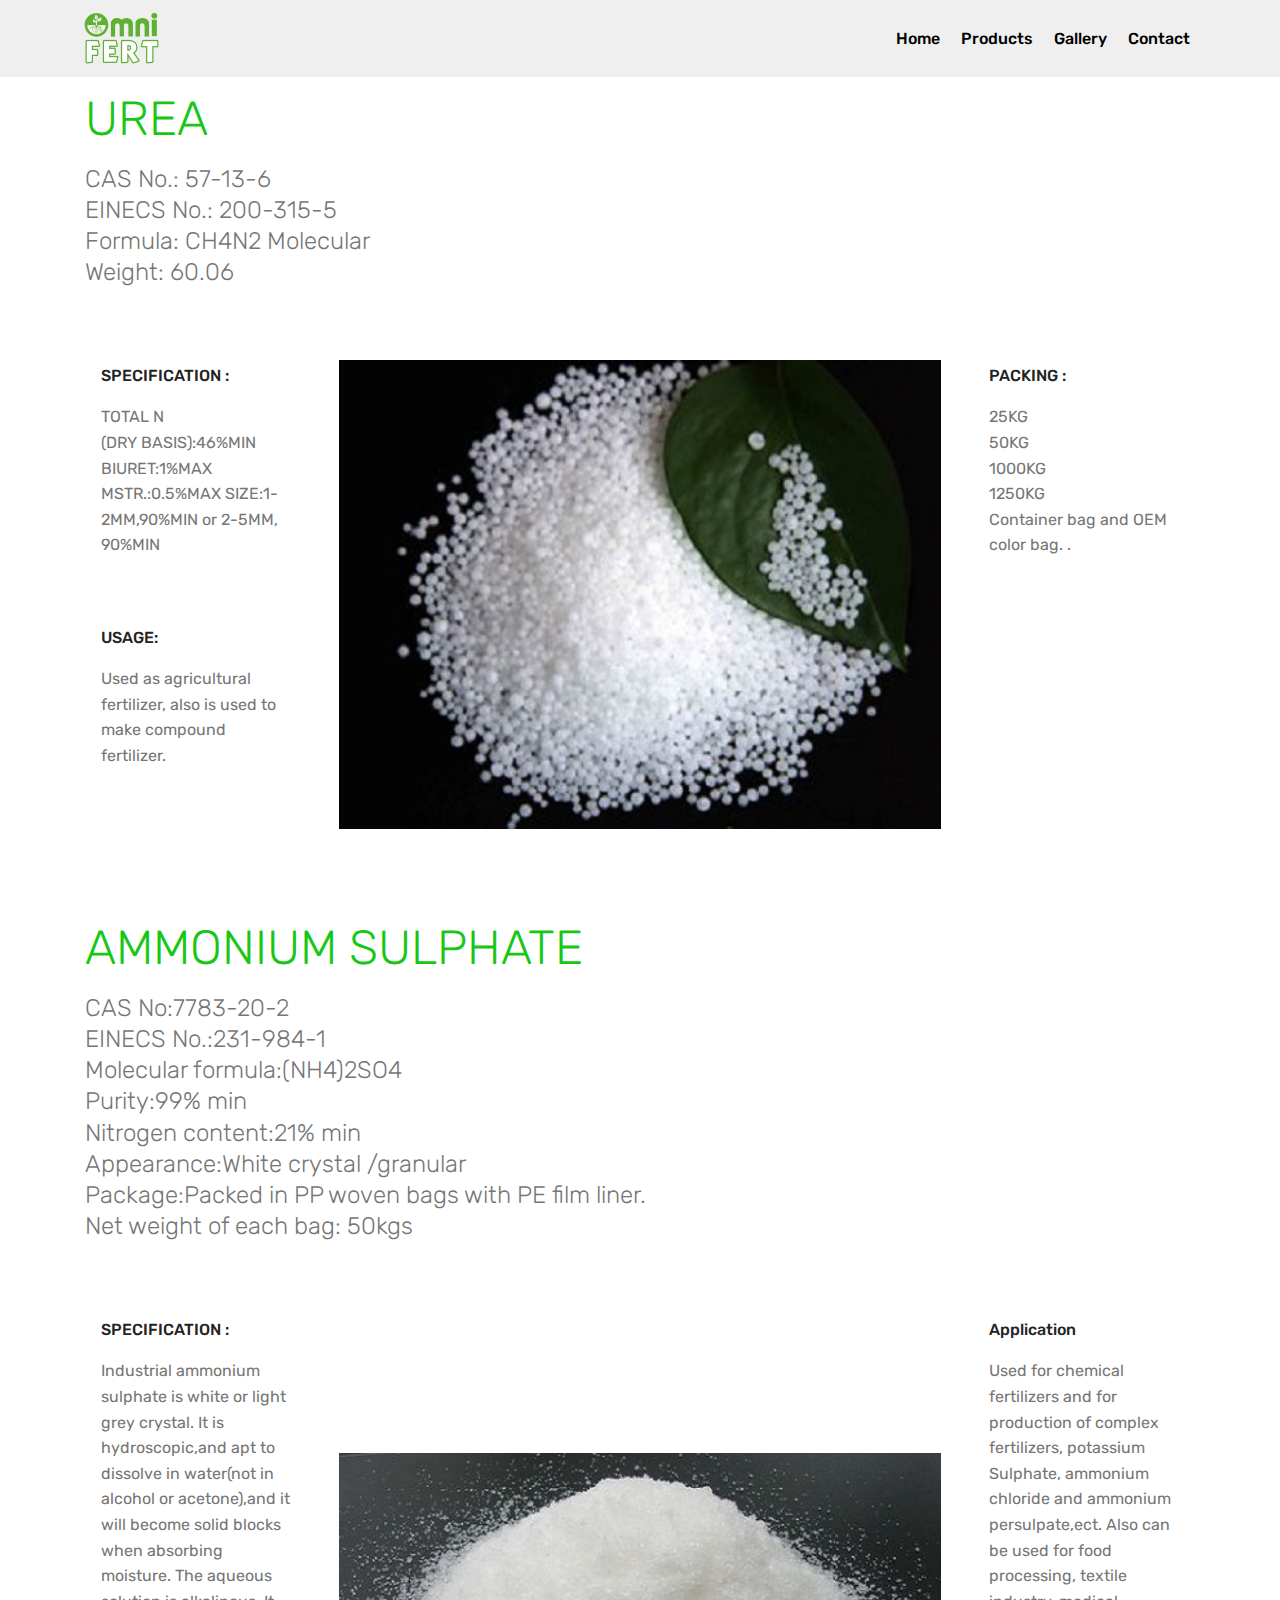
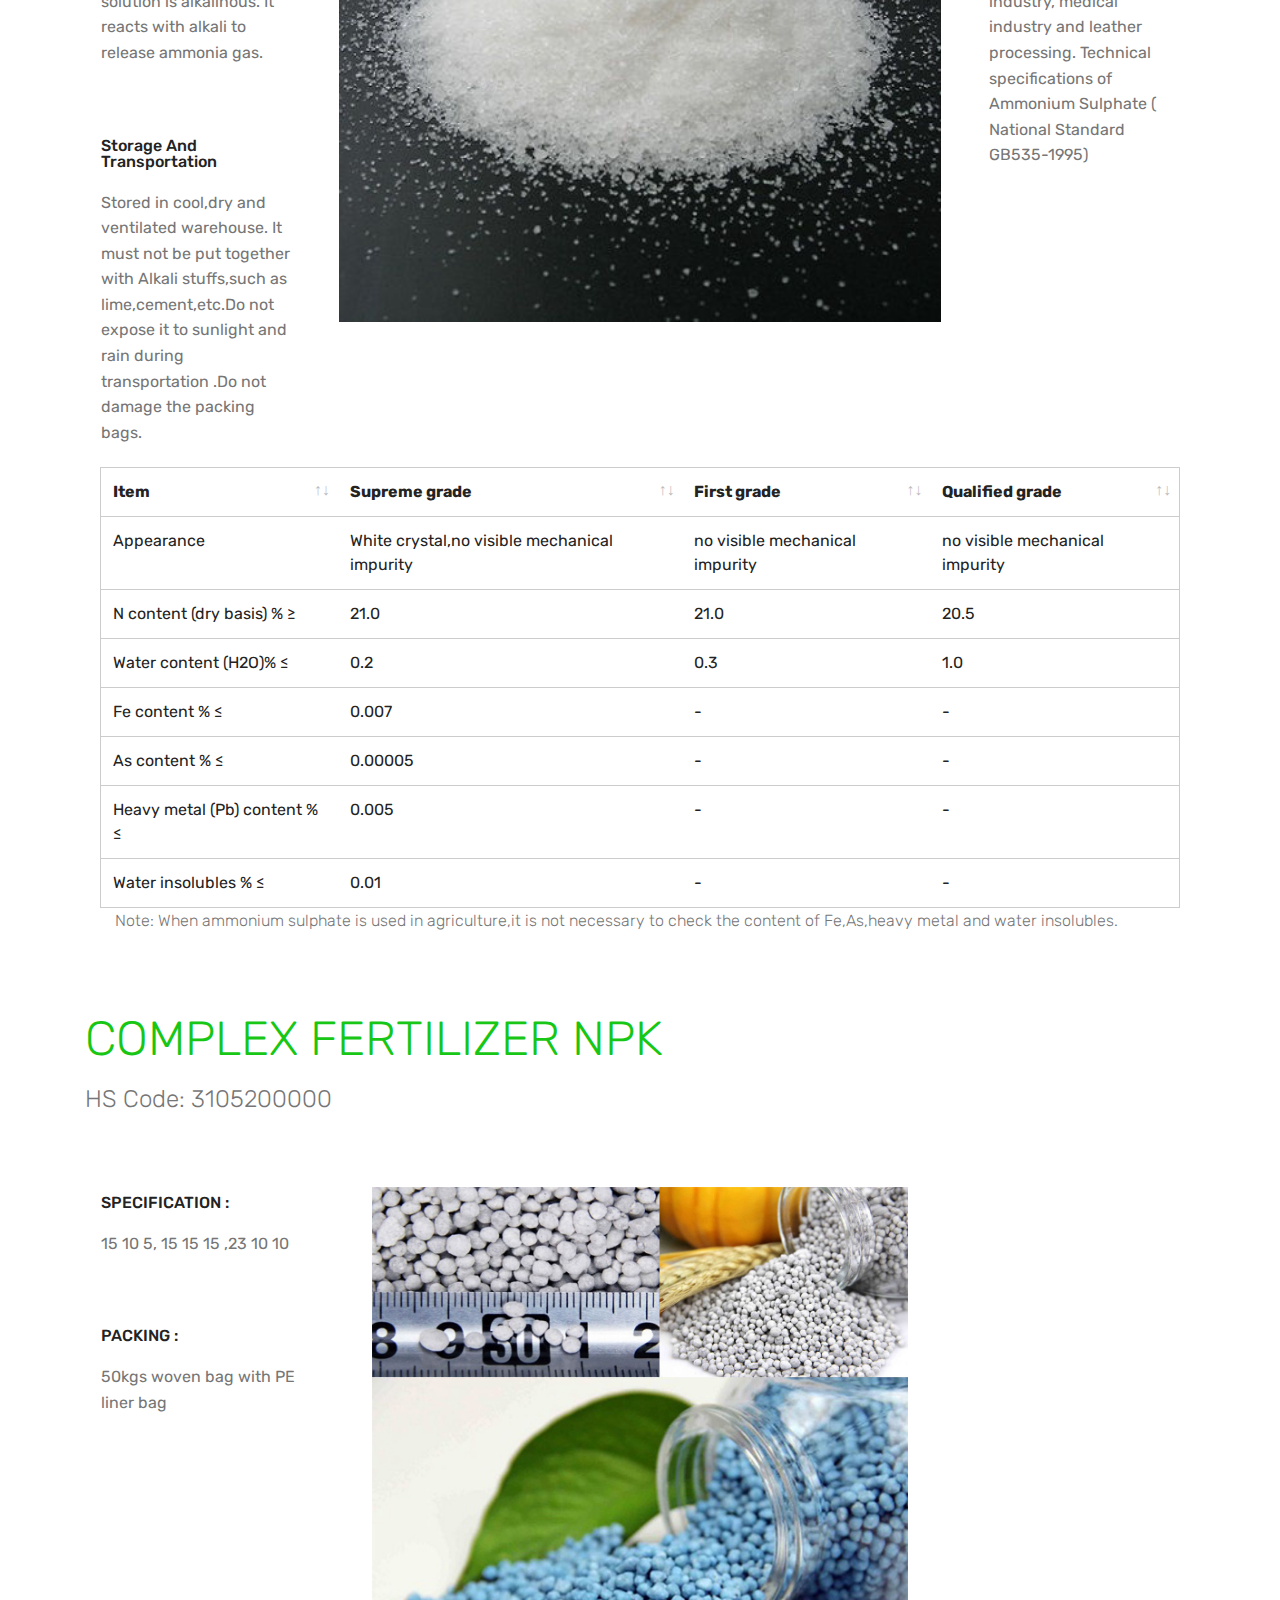
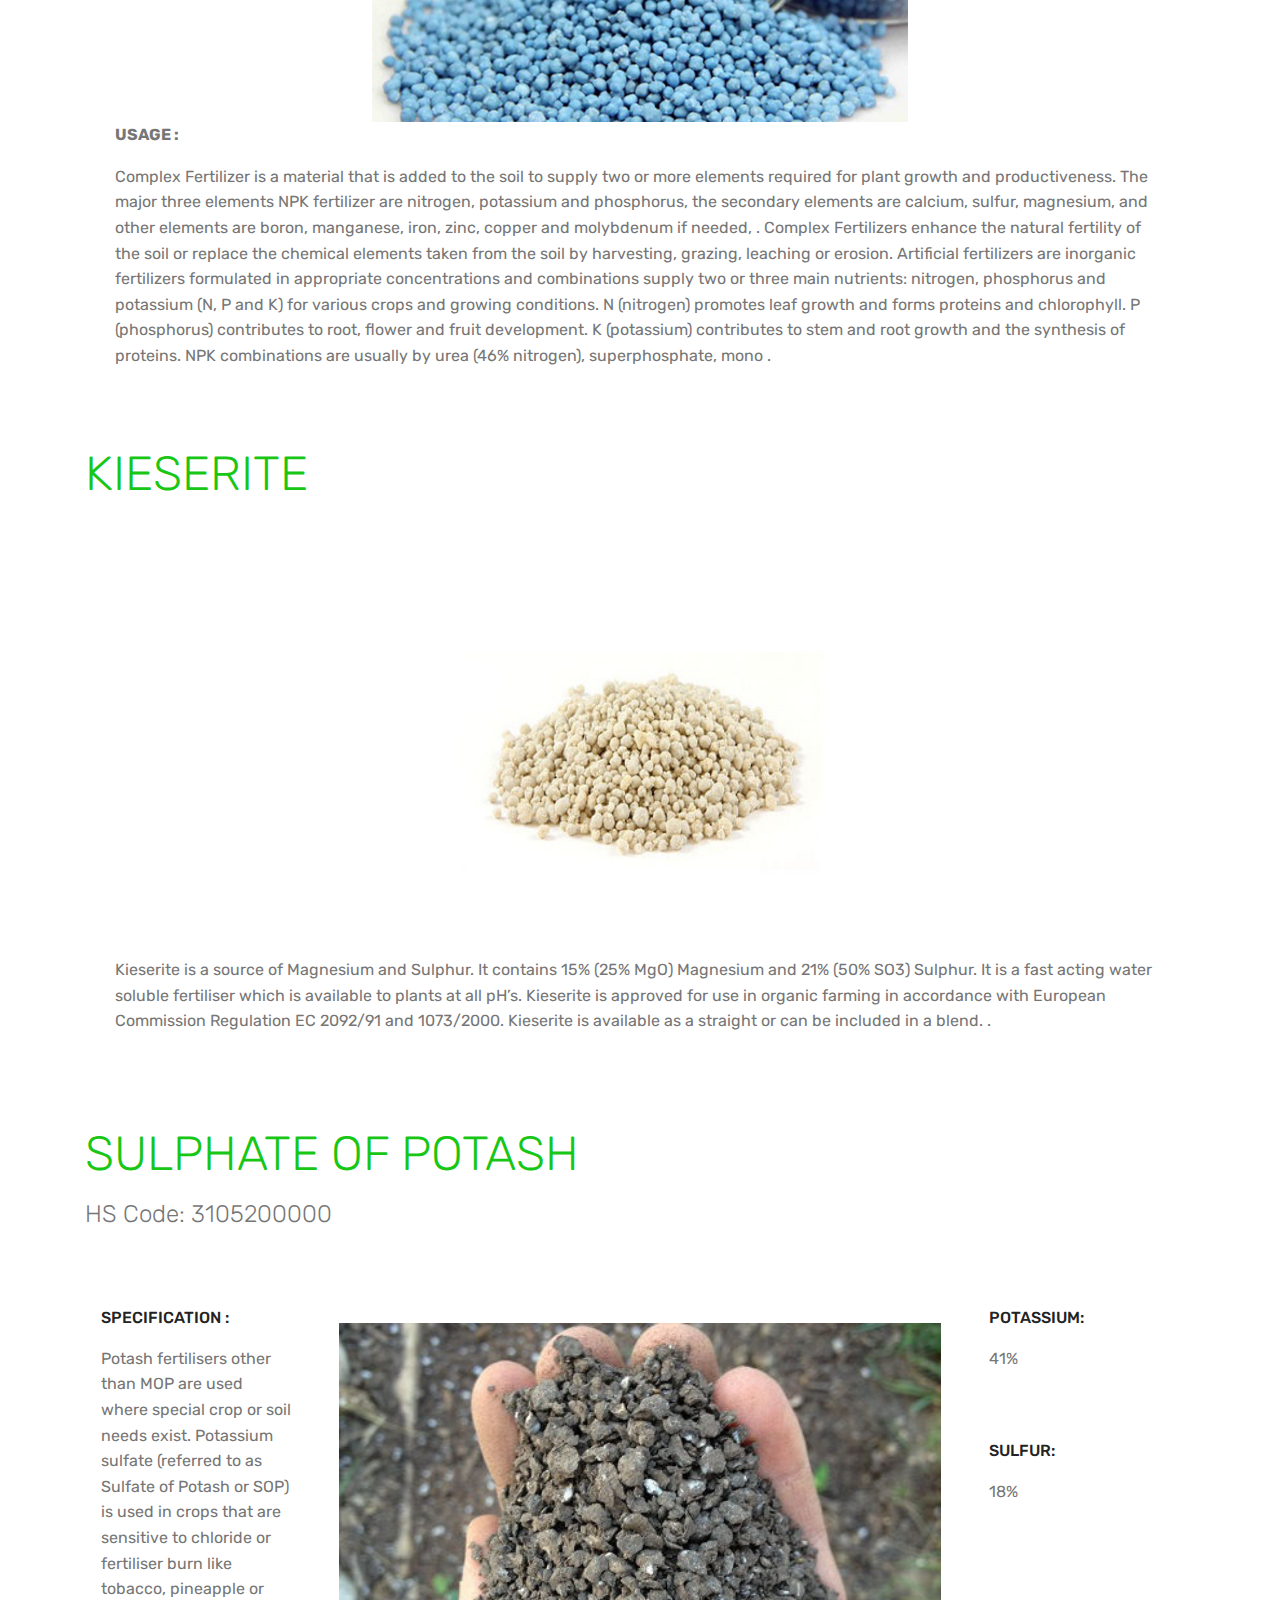
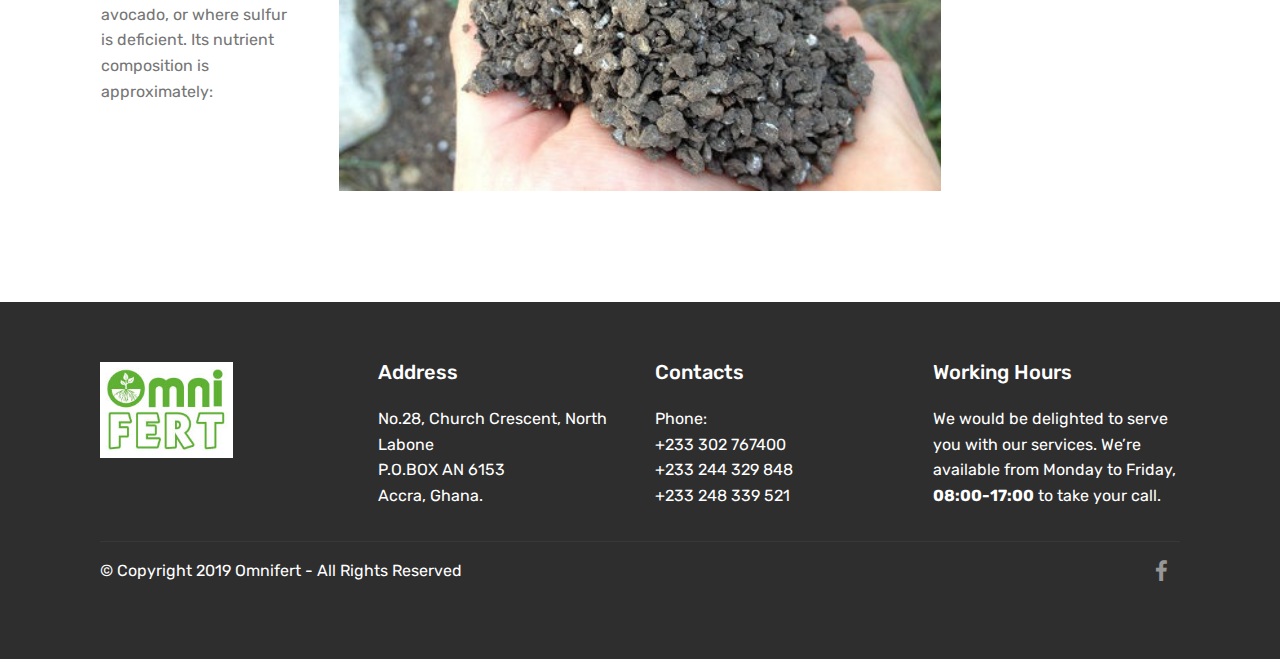
==== commit 4c081e8a: "create github pages" ====
--- a/page1.html
+++ b/page1.html
@@ -6,7 +6,7 @@
   <meta http-equiv="X-UA-Compatible" content="IE=edge">
   <meta name="generator" content="Mobirise v4.10.8, mobirise.com">
   <meta name="viewport" content="width=device-width, initial-scale=1, minimum-scale=1">
-  <link rel="shortcut icon" href="assets/images/69888867-953545701647859-3575173765518065664-o-1-122x88.jpg" type="image/x-icon">
+  <link rel="shortcut icon" href="assets/images/omnifret-logo-168x122.png" type="image/x-icon">
   <meta name="description" content="Web Page Maker Description">
   
   <title>Products</title>
@@ -42,7 +42,7 @@
             <div class="navbar-brand">
                 <span class="navbar-logo">
                     <a href="https://omnifert.com/index-2.html">
-                        <img src="assets/images/69888867-953545701647859-3575173765518065664-o-1-122x88.jpg" alt="Mobirise" title="" style="height: 3.8rem;">
+                        <img src="assets/images/omnifret-logo-168x122.png" alt="Mobirise" title="" style="height: 3.8rem;">
                     </a>
                 </span>
                 
@@ -64,7 +64,7 @@
     </nav>
 </section>
 
-<section class="engine"><a href="https://mobirise.info/b">how to create a website for free</a></section><section class="features12 cid-rF4C7D1mT7" id="features12-z">
+<section class="engine"><a href="https://mobirise.info/f">simple site creator</a></section><section class="features12 cid-rF4C7D1mT7" id="features12-z">
     
     
 
--- a/assets/mobirise/css/mbr-additional.css
+++ b/assets/mobirise/css/mbr-additional.css
@@ -1414,13 +1414,13 @@
   box-shadow: none !important;
 }
 .cid-rF3NCABBvr .navbar {
-  background: #ffffff;
+  background: #efefef;
   transition: none;
   min-height: 77px;
   padding: .5rem 0;
 }
 .cid-rF3NCABBvr .navbar-dropdown.bg-color.transparent.opened {
-  background: #ffffff;
+  background: #efefef;
 }
 .cid-rF3NCABBvr a {
   font-style: normal;
@@ -1511,7 +1511,7 @@
   padding-bottom: 0;
 }
 .cid-rF3NCABBvr .dropdown .dropdown-menu {
-  background: #ffffff;
+  background: #efefef;
   display: none;
   position: absolute;
   min-width: 5rem;
@@ -2266,13 +2266,13 @@
   color: #ffffff;
 }
 .cid-rF3NCABBvr .navbar {
-  background: #ffffff;
+  background: #efefef;
   transition: none;
   min-height: 77px;
   padding: .5rem 0;
 }
 .cid-rF3NCABBvr .navbar-dropdown.bg-color.transparent.opened {
-  background: #ffffff;
+  background: #efefef;
 }
 .cid-rF3NCABBvr a {
   font-style: normal;
@@ -2363,7 +2363,7 @@
   padding-bottom: 0;
 }
 .cid-rF3NCABBvr .dropdown .dropdown-menu {
-  background: #ffffff;
+  background: #efefef;
   display: none;
   position: absolute;
   min-width: 5rem;
@@ -3290,13 +3290,13 @@
   color: #ffffff;
 }
 .cid-rF3NCABBvr .navbar {
-  background: #ffffff;
+  background: #efefef;
   transition: none;
   min-height: 77px;
   padding: .5rem 0;
 }
 .cid-rF3NCABBvr .navbar-dropdown.bg-color.transparent.opened {
-  background: #ffffff;
+  background: #efefef;
 }
 .cid-rF3NCABBvr a {
   font-style: normal;
@@ -3387,7 +3387,7 @@
   padding-bottom: 0;
 }
 .cid-rF3NCABBvr .dropdown .dropdown-menu {
-  background: #ffffff;
+  background: #efefef;
   display: none;
   position: absolute;
   min-width: 5rem;
@@ -3830,13 +3830,13 @@
   color: #ffffff;
 }
 .cid-rF3NCABBvr .navbar {
-  background: #ffffff;
+  background: #efefef;
   transition: none;
   min-height: 77px;
   padding: .5rem 0;
 }
 .cid-rF3NCABBvr .navbar-dropdown.bg-color.transparent.opened {
-  background: #ffffff;
+  background: #efefef;
 }
 .cid-rF3NCABBvr a {
   font-style: normal;
@@ -3927,7 +3927,7 @@
   padding-bottom: 0;
 }
 .cid-rF3NCABBvr .dropdown .dropdown-menu {
-  background: #ffffff;
+  background: #efefef;
   display: none;
   position: absolute;
   min-width: 5rem;
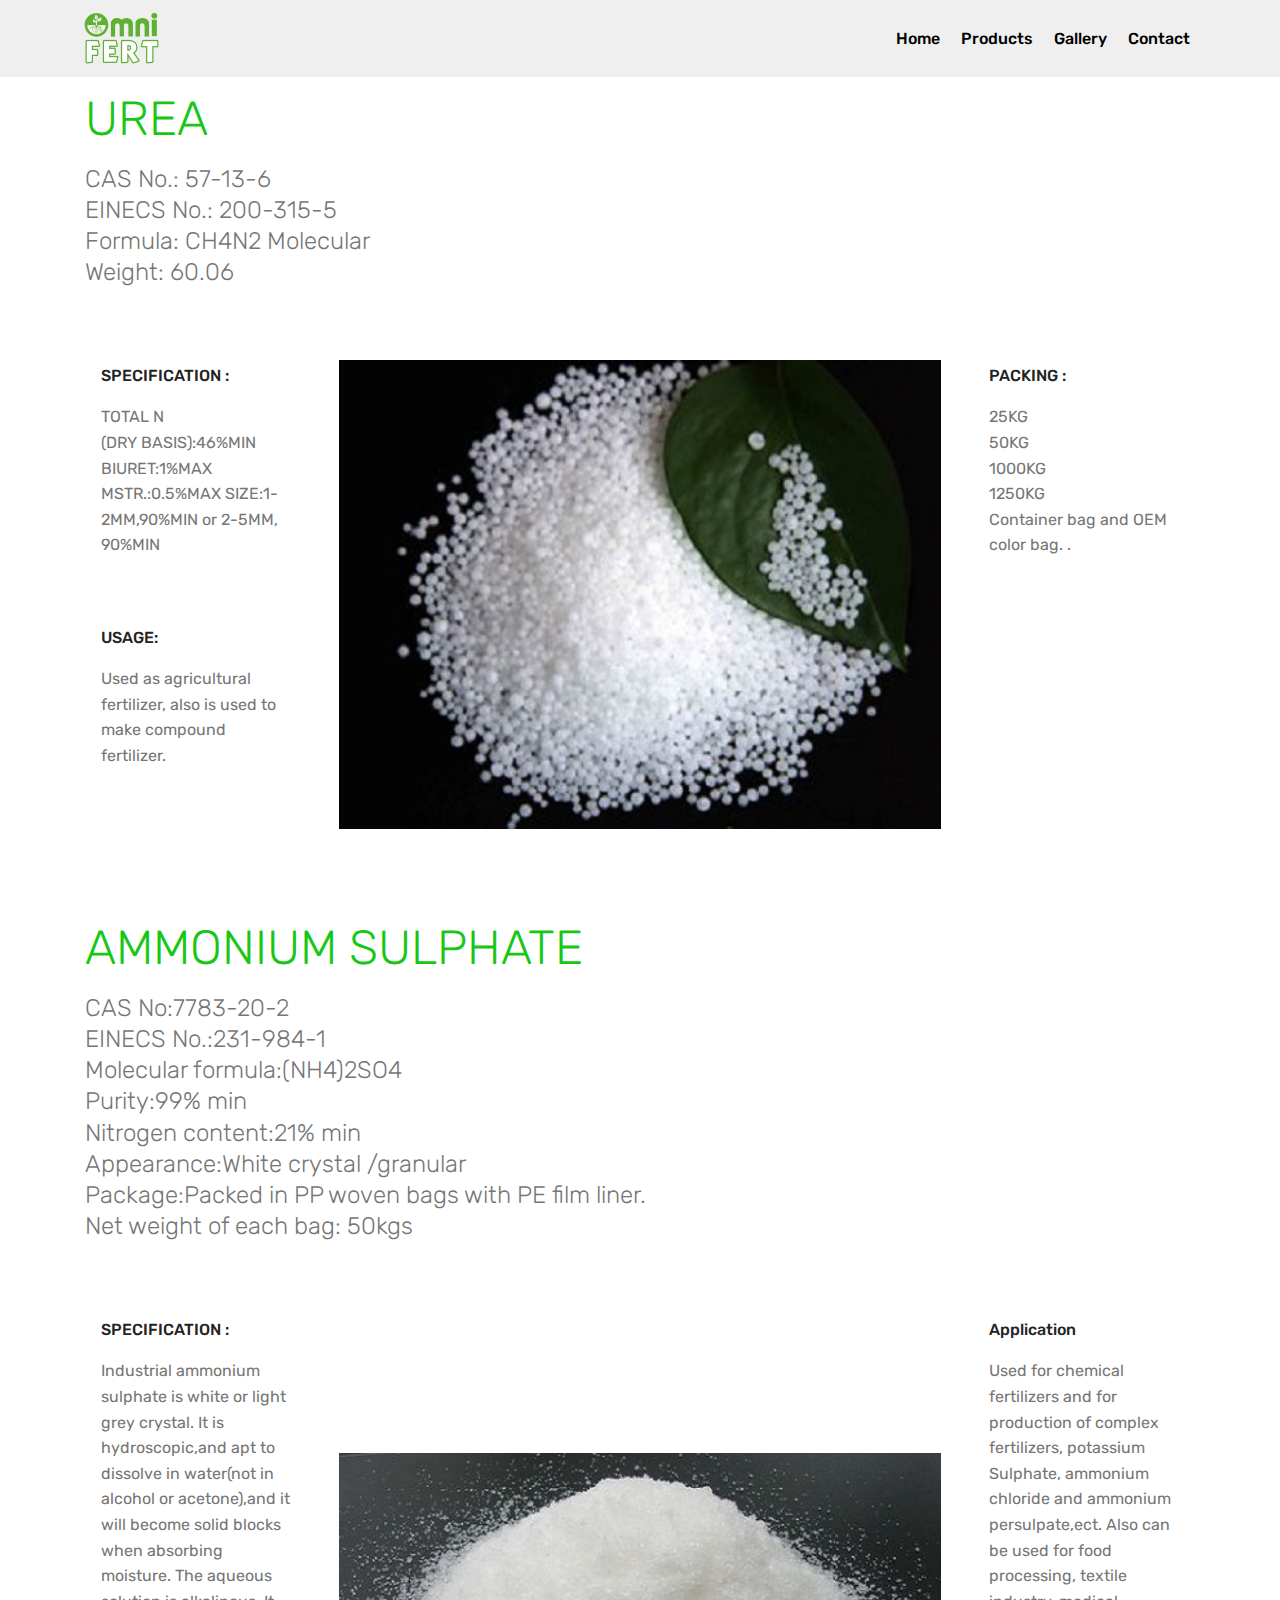
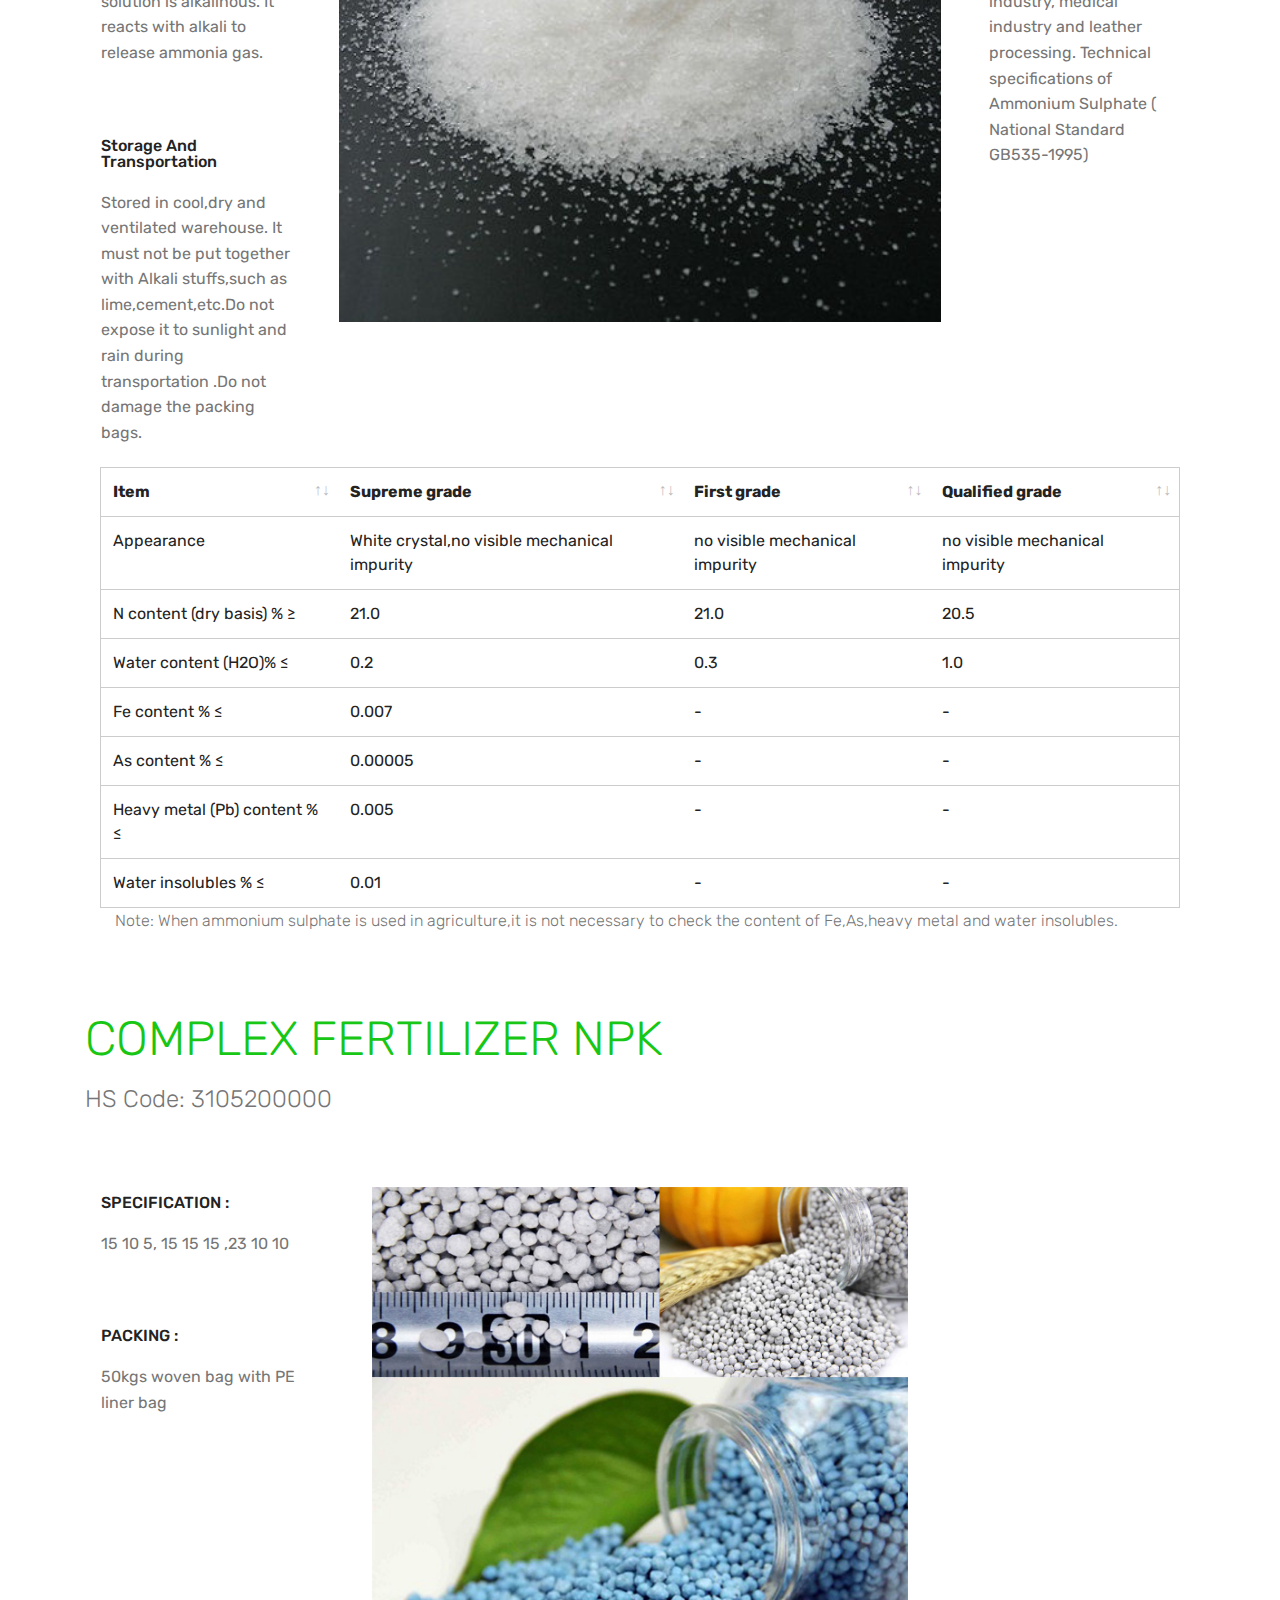
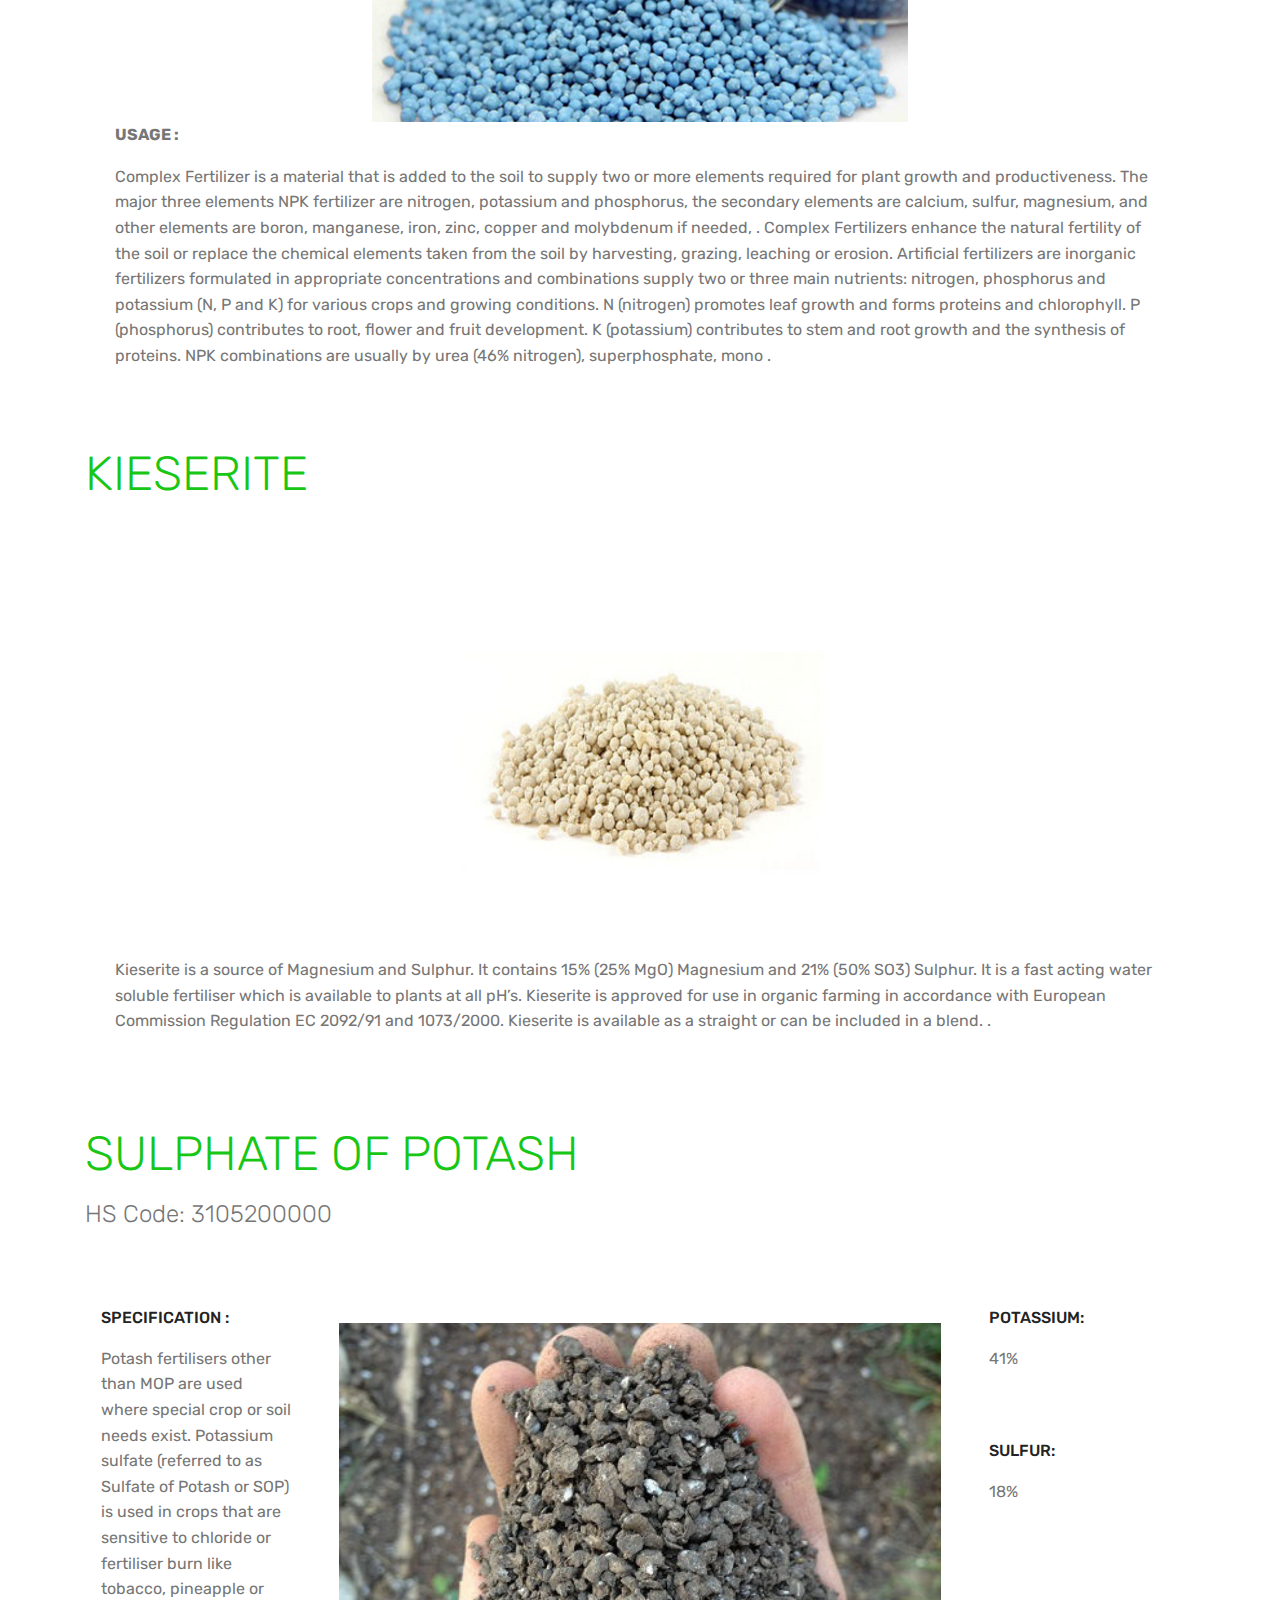
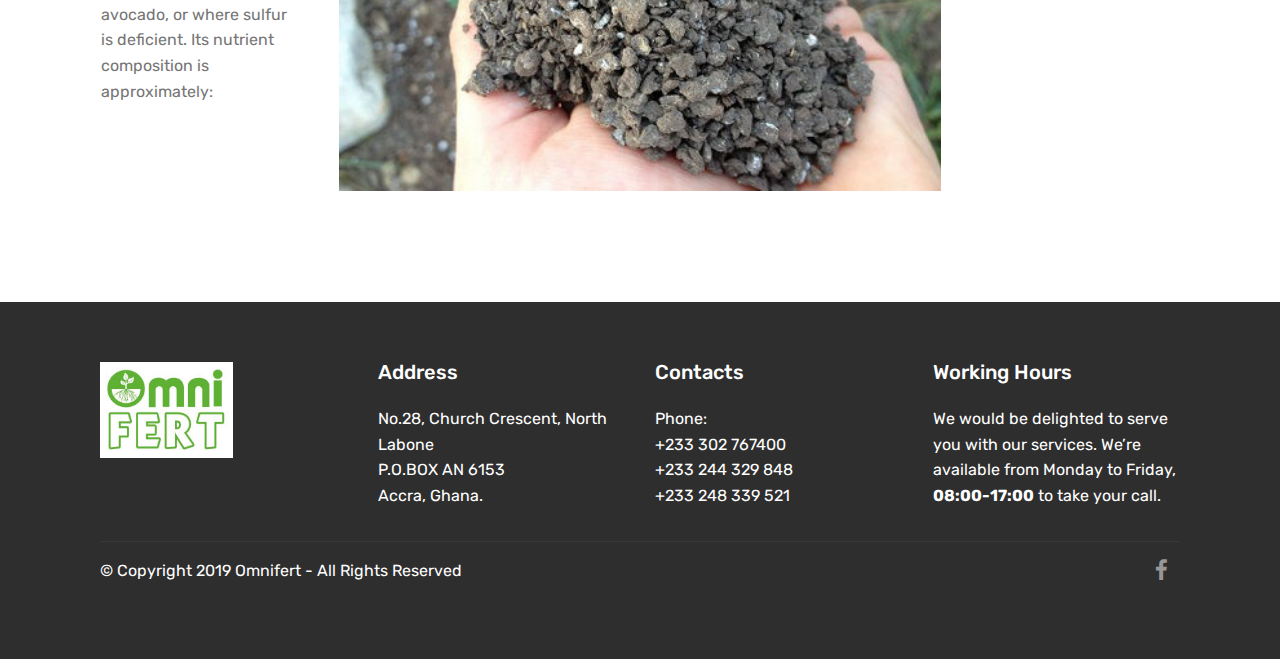
==== commit 0b4911a5: "create github pages" ====
--- a/page1.html
+++ b/page1.html
@@ -1,25 +1,25 @@
 <!DOCTYPE html>
 <html  >
 <head>
-  <!-- Site made with Mobirise Website Builder v4.10.8, https://mobirise.com -->
+  <!-- Site made with Mobirise Website Builder v4.11.2, https://mobirise.com -->
   <meta charset="UTF-8">
   <meta http-equiv="X-UA-Compatible" content="IE=edge">
-  <meta name="generator" content="Mobirise v4.10.8, mobirise.com">
+  <meta name="generator" content="Mobirise v4.11.2, mobirise.com">
   <meta name="viewport" content="width=device-width, initial-scale=1, minimum-scale=1">
   <link rel="shortcut icon" href="assets/images/omnifret-logo-168x122.png" type="image/x-icon">
   <meta name="description" content="Web Page Maker Description">
   
   <title>Products</title>
   <link rel="stylesheet" href="assets/web/assets/mobirise-icons/mobirise-icons.css">
-  <link rel="stylesheet" href="assets/tether/tether.min.css">
   <link rel="stylesheet" href="assets/bootstrap/css/bootstrap.min.css">
   <link rel="stylesheet" href="assets/bootstrap/css/bootstrap-grid.min.css">
   <link rel="stylesheet" href="assets/bootstrap/css/bootstrap-reboot.min.css">
   <link rel="stylesheet" href="assets/socicon/css/styles.css">
+  <link rel="stylesheet" href="assets/tether/tether.min.css">
   <link rel="stylesheet" href="assets/dropdown/css/style.css">
   <link rel="stylesheet" href="assets/datatables/data-tables.bootstrap4.min.css">
   <link rel="stylesheet" href="assets/theme/css/style.css">
-  <link rel="stylesheet" href="assets/mobirise/css/mbr-additional.css" type="text/css">
+  <link rel="preload" as="style" href="assets/mobirise/css/mbr-additional.css"><link rel="stylesheet" href="assets/mobirise/css/mbr-additional.css" type="text/css">
   
   
   
@@ -64,7 +64,7 @@
     </nav>
 </section>
 
-<section class="engine"><a href="https://mobirise.info/f">simple site creator</a></section><section class="features12 cid-rF4C7D1mT7" id="features12-z">
+<section class="engine"><a href="https://mobirise.info/h">how to create a web page</a></section><section class="features12 cid-rF4C7D1mT7" id="features12-z">
     
     
 
@@ -641,8 +641,8 @@
 
   <script src="assets/web/assets/jquery/jquery.min.js"></script>
   <script src="assets/popper/popper.min.js"></script>
+  <script src="assets/bootstrap/js/bootstrap.min.js"></script>
   <script src="assets/tether/tether.min.js"></script>
-  <script src="assets/bootstrap/js/bootstrap.min.js"></script>
   <script src="assets/dropdown/js/nav-dropdown.js"></script>
   <script src="assets/dropdown/js/navbar-dropdown.js"></script>
   <script src="assets/touchswipe/jquery.touch-swipe.min.js"></script>
--- a/assets/web/assets/mobirise-icons/mobirise-icons.css
+++ b/assets/web/assets/mobirise-icons/mobirise-icons.css
@@ -7,6 +7,7 @@
     url('mobirise-icons.svg?spat4u#MobiriseIcons') format('svg');
   font-weight: normal;
   font-style: normal;
+  font-display: swap;
 }
 
 [class^="mbri-"], [class*=" mbri-"] {
--- a/assets/socicon/css/styles.css
+++ b/assets/socicon/css/styles.css
@@ -9,7 +9,7 @@
     url("../fonts/socicon.svg#socicon") format("svg");
   font-weight: normal;
   font-style: normal;
-
+  font-display:swap;
 }
 
 [data-icon]:before {
--- a/assets/theme/css/style.css
+++ b/assets/theme/css/style.css
@@ -3,149 +3,176 @@
  * Copyright 2017 Mobirise
  */
 section {
-  background-color: #eeeeee;
-}
+  background-color: #eeeeee; }
+
+body {
+  font-style: normal;
+  line-height: 1.5; }
 
 section,
 .container,
 .container-fluid {
   position: relative;
-  word-wrap: break-word;
-}
+  word-wrap: break-word; }
 
 a.mbr-iconfont:hover {
-  text-decoration: none;
-}
-
-.article .lead p, .article .lead ul, .article .lead ol, .article .lead pre, .article .lead blockquote {
-  margin-bottom: 0;
-}
+  text-decoration: none; }
+
+.article .lead p,
+.article .lead ul,
+.article .lead ol,
+.article .lead pre,
+.article .lead blockquote {
+  margin-bottom: 0; }
+
+ul,
+ol,
+pre,
+blockquote {
+  margin-bottom: 2.3125rem; }
+
+pre {
+  background: #f4f4f4;
+  padding: 10px 24px;
+  white-space: pre-wrap; }
+
+.inactive {
+  -webkit-user-select: none;
+  -moz-user-select: none;
+  -ms-user-select: none;
+  user-select: none;
+  pointer-events: none;
+  -webkit-user-drag: none;
+  user-drag: none; }
+
+.mbr-section__comments .row {
+  justify-content: center;
+  -webkit-justify-content: center; }
 
 a {
   font-style: normal;
   font-weight: 400;
-  cursor: pointer;
-}
-
-a, a:hover {
-  text-decoration: none;
-}
+  cursor: pointer; }
+  a, a:hover {
+    text-decoration: none; }
 
 figure {
-  margin-bottom: 0;
-}
+  margin-bottom: 0; }
 
 body {
-  color: #232323;
-}
-
-h1, h2, h3, h4, h5, h6,
-.h1, .h2, .h3, .h4, .h5, .h6,
-.display-1, .display-2, .display-3, .display-4 {
+  color: #232323; }
+
+h1,
+h2,
+h3,
+h4,
+h5,
+h6,
+.h1,
+.h2,
+.h3,
+.h4,
+.h5,
+.h6,
+.display-1,
+.display-2,
+.display-3,
+.display-4 {
   line-height: 1;
   word-break: break-word;
-  word-wrap: break-word;
-}
-
-b, strong {
-  font-weight: bold;
-}
+  word-wrap: break-word; }
+
+.mbr-section-title {
+  font-style: normal;
+  line-height: 1.2; }
+
+.mbr-section-subtitle {
+  line-height: 1.3; }
+
+.mbr-text {
+  font-style: normal;
+  line-height: 1.6; }
+
+b,
+strong {
+  font-weight: bold; }
 
 blockquote {
   padding: 10px 0 10px 20px;
   position: relative;
   border-left: 2px solid;
-  border-color: #ff3366;
-}
+  border-color: #ff3366; }
 
 input:-webkit-autofill, input:-webkit-autofill:hover, input:-webkit-autofill:focus, input:-webkit-autofill:active {
   transition-delay: 9999s;
-  transition-property: background-color, color;
-}
-
-textarea[type="hidden"] {
-  display: none;
-}
+  transition-property: background-color, color; }
+
+textarea[type='hidden'] {
+  display: none; }
 
 body {
-  position: relative;
-}
+  position: relative; }
 
 section {
   background-position: 50% 50%;
   background-repeat: no-repeat;
-  background-size: cover;
-}
-
-section .mbr-background-video,
-section .mbr-background-video-preview {
-  position: absolute;
-  bottom: 0;
-  left: 0;
-  right: 0;
-  top: 0;
-}
+  background-size: cover; }
+  section .mbr-background-video,
+  section .mbr-background-video-preview {
+    position: absolute;
+    bottom: 0;
+    left: 0;
+    right: 0;
+    top: 0; }
 
 .hidden {
-  visibility: hidden;
-}
+  visibility: hidden; }
 
 .mbr-z-index20 {
-  z-index: 20;
-}
+  z-index: 20; }
 
 /*! Base colors */
 .mbr-white {
-  color: #ffffff;
-}
+  color: #ffffff; }
 
 .mbr-black {
-  color: #000000;
-}
+  color: #000000; }
 
 .mbr-bg-white {
-  background-color: #ffffff;
-}
+  background-color: #ffffff; }
 
 .mbr-bg-black {
-  background-color: #000000;
-}
+  background-color: #000000; }
 
 /*! Text-aligns */
 .align-left {
-  text-align: left;
-}
+  text-align: left; }
 
 .align-center {
-  text-align: center;
-}
+  text-align: center; }
 
 .align-right {
-  text-align: right;
-}
+  text-align: right; }
 
 @media (max-width: 767px) {
-  .align-left, .align-center, .align-right, .mbr-section-btn, .mbr-section-title {
-    text-align: center;
-  }
-}
-
+  .align-left,
+  .align-center,
+  .align-right,
+  .mbr-section-btn,
+  .mbr-section-title {
+    text-align: center; } }
 /*! Font-weight  */
 .mbr-light {
-  font-weight: 300;
-}
+  font-weight: 300; }
 
 .mbr-regular {
-  font-weight: 400;
-}
+  font-weight: 400; }
 
 .mbr-semibold {
-  font-weight: 500;
-}
+  font-weight: 500; }
 
 .mbr-bold {
-  font-weight: 700;
-}
+  font-weight: 700; }
 
 /*! Media  */
 .media-size-item {
@@ -153,13 +180,11 @@
   -moz-flex: 1 1 auto;
   -ms-flex: 1 1 auto;
   -o-flex: 1 1 auto;
-  flex: 1 1 auto;
-}
+  flex: 1 1 auto; }
 
 .media-content {
   -webkit-flex-basis: 100%;
-  flex-basis: 100%;
-}
+  flex-basis: 100%; }
 
 .media-container-row {
   display: -ms-flexbox;
@@ -179,12 +204,9 @@
   align-content: center;
   -webkit-align-items: start;
   -ms-flex-align: start;
-  align-items: start;
-}
-
-.media-container-row .media-size-item {
-  width: 400px;
-}
+  align-items: start; }
+  .media-container-row .media-size-item {
+    width: 400px; }
 
 .media-container-column {
   display: -ms-flexbox;
@@ -204,123 +226,145 @@
   align-content: center;
   -webkit-align-items: stretch;
   -ms-flex-align: stretch;
-  align-items: stretch;
-}
-
-.media-container-column > * {
-  width: 100%;
-}
+  align-items: stretch; }
+  .media-container-column > * {
+    width: 100%; }
 
 @media (min-width: 992px) {
   .media-container-row {
     -webkit-flex-wrap: nowrap;
     -ms-flex-wrap: nowrap;
-    flex-wrap: nowrap;
-  }
-}
-
+    flex-wrap: nowrap; } }
 figure {
-  overflow: hidden;
-}
+  overflow: hidden; }
 
 figure[mbr-media-size] {
-  transition: width 0.1s;
-}
-
-.mbr-figure img, .mbr-figure iframe {
+  transition: width 0.1s; }
+
+.mbr-figure img,
+.mbr-figure iframe {
   display: block;
-  width: 100%;
-}
+  width: 100%; }
 
 .card {
   background-color: transparent;
-  border: none;
-}
+  border: none; }
 
 .card-box {
-  width: 100%;
-}
+  width: 100%; }
 
 .card-img {
   text-align: center;
   flex-shrink: 0;
-  -webkit-flex-shrink: 0;
-}
+  -webkit-flex-shrink: 0; }
 
 .media {
   max-width: 100%;
-  margin: 0 auto;
-}
+  margin: 0 auto; }
 
 .mbr-figure {
   -ms-flex-item-align: center;
   -ms-grid-row-align: center;
   -webkit-align-self: center;
-  align-self: center;
-}
+  align-self: center; }
 
 .media-container > div {
-  max-width: 100%;
-}
-
-.mbr-figure img, .card-img img {
-  width: 100%;
-}
+  max-width: 100%; }
+
+.mbr-figure img,
+.card-img img {
+  width: 100%; }
 
 @media (max-width: 991px) {
   .media-size-item {
-    width: auto !important;
-  }
+    width: auto !important; }
+
   .media {
-    width: auto;
-  }
+    width: auto; }
+
   .mbr-figure {
-    width: 100% !important;
-  }
-}
-
+    width: 100% !important; } }
 /*! Buttons */
+.btn {
+  font-weight: 500;
+  border-width: 2px;
+  font-style: normal;
+  letter-spacing: 1px;
+  margin: .4rem .8rem;
+  white-space: normal;
+  -webkit-transition: all .3s ease-in-out;
+  -moz-transition: all .3s ease-in-out;
+  transition: all .3s ease-in-out;
+  display: inline-flex;
+  align-items: center;
+  justify-content: center;
+  word-break: break-word;
+  -webkit-align-items: center;
+  -webkit-justify-content: center;
+  display: -webkit-inline-flex; }
+
+.btn-sm {
+  font-weight: 500;
+  letter-spacing: 1px;
+  -webkit-transition: all .3s ease-in-out;
+  -moz-transition: all .3s ease-in-out;
+  transition: all .3s ease-in-out; }
+
+.btn-md {
+  font-weight: 500;
+  letter-spacing: 1px;
+  margin: .4rem .8rem !important;
+  -webkit-transition: all .3s ease-in-out;
+  -moz-transition: all .3s ease-in-out;
+  transition: all .3s ease-in-out; }
+
+.btn-lg {
+  font-weight: 500;
+  letter-spacing: 1px;
+  margin: .4rem .8rem !important;
+  -webkit-transition: all .3s ease-in-out;
+  -moz-transition: all .3s ease-in-out;
+  transition: all .3s ease-in-out; }
+
 .mbr-section-btn {
-  margin-left: -.25rem;
-  margin-right: -.25rem;
-  font-size: 0;
-}
+  margin-left: -0.25rem;
+  margin-right: -0.25rem;
+  font-size: 0; }
 
 nav .mbr-section-btn {
   margin-left: 0rem;
-  margin-right: 0rem;
-}
+  margin-right: 0rem; }
+
+.btn-form {
+  border-radius: 0; }
+  .btn-form:hover {
+    cursor: pointer; }
 
 /*! Btn icon margin */
-.btn .mbr-iconfont, .btn.btn-sm .mbr-iconfont {
+.btn .mbr-iconfont,
+.btn.btn-sm .mbr-iconfont {
   cursor: pointer;
-  margin-right: 0.5rem;
-}
-
-.btn.btn-md .mbr-iconfont, .btn.btn-md .mbr-iconfont {
-  margin-right: 0.8rem;
-}
+  margin-right: 0.5rem; }
+
+.btn.btn-md .mbr-iconfont,
+.btn.btn-md .mbr-iconfont {
+  margin-right: 0.8rem; }
 
 .mbr-regular {
-  font-weight: 400;
-}
+  font-weight: 400; }
 
 .mbr-semibold {
-  font-weight: 500;
-}
+  font-weight: 500; }
 
 .mbr-bold {
-  font-weight: 700;
-}
-
-[type="submit"] {
-  -webkit-appearance: none;
-}
+  font-weight: 700; }
+
+[type='submit'] {
+  -webkit-appearance: none; }
 
 /*! Full-screen */
 .mbr-fullscreen .mbr-overlay {
-  min-height: 100vh;
-}
+  min-height: 100vh; }
 
 .mbr-fullscreen {
   display: flex;
@@ -332,29 +376,103 @@
   -webkit-align-items: center;
   min-height: 100vh;
   padding-top: 3rem;
-  padding-bottom: 3rem;
-}
+  padding-bottom: 3rem; }
 
 /*! Map */
 .map {
   height: 25rem;
+  position: relative; }
+  .map iframe {
+    width: 100%;
+    height: 100%; }
+
+.mbr-overlay {
+  background-color: #000;
+  bottom: 0;
+  left: 0;
+  opacity: .5;
+  position: absolute;
+  right: 0;
+  top: 0;
+  z-index: 0;
+  pointer-events: none; }
+
+/* Form */
+blockquote {
+  font-style: italic;
+  padding: 10px 0 10px 20px;
+  font-size: 1.09rem;
   position: relative;
-}
-
-.map iframe {
-  width: 100%;
-  height: 100%;
-}
-
-/* Form */
+  border-width: 3px; }
+
+.form-control {
+  background-color: #f5f5f5;
+  box-shadow: none;
+  color: #565656;
+  line-height: 1.43;
+  min-height: 3.5em;
+  padding: 1.07em .5em; }
+  .form-control, .form-control:focus {
+    border: 1px solid #e8e8e8; }
+  .form-active .form-control:invalid {
+    border-color: red; }
+
+.form-control-label {
+  position: relative;
+  cursor: pointer;
+  margin-bottom: .357em;
+  padding: 0; }
+
+.alert {
+  color: #ffffff;
+  border-radius: 0;
+  border: 0;
+  font-size: .875rem;
+  line-height: 1.5;
+  margin-bottom: 1.875rem;
+  padding: 1.25rem;
+  position: relative; }
+  .alert.alert-form::after {
+    background-color: inherit;
+    bottom: -7px;
+    content: "";
+    display: block;
+    height: 14px;
+    left: 50%;
+    margin-left: -7px;
+    position: absolute;
+    transform: rotate(45deg);
+    width: 14px;
+    -webkit-transform: rotate(45deg); }
+
 .form-asterisk {
   font-family: initial;
   position: absolute;
   top: -2px;
-  font-weight: normal;
-}
+  font-weight: normal; }
 
 /*! Scroll to top arrow */
+#scrollToTop a i:before {
+  content: '';
+  position: absolute;
+  height: 40%;
+  top: 25%;
+  background: #fff;
+  width: 2px;
+  left: calc(50% - 1px); }
+#scrollToTop a i:after {
+  content: '';
+  position: absolute;
+  display: block;
+  border-top: 2px solid #fff;
+  border-right: 2px solid #fff;
+  width: 40%;
+  height: 40%;
+  left: 30%;
+  bottom: 30%;
+  transform: rotate(135deg);
+  -webkit-transform: rotate(135deg); }
+
 .mbr-arrow-up {
   bottom: 25px;
   right: 90px;
@@ -364,8 +482,7 @@
   color: #ffffff;
   font-size: 32px;
   transform: rotate(180deg);
-  -webkit-transform: rotate(180deg);
-}
+  -webkit-transform: rotate(180deg); }
 
 .mbr-arrow-up a {
   background: rgba(0, 0, 0, 0.2);
@@ -377,26 +494,20 @@
   outline-style: none !important;
   position: relative;
   text-decoration: none;
-  transition: all .3s ease-in-out;
+  transition: all 0.3s ease-in-out;
   cursor: pointer;
-  text-align: center;
-}
-
-.mbr-arrow-up a:hover {
-  background-color: rgba(0, 0, 0, 0.4);
-}
-
-.mbr-arrow-up a i {
-  line-height: 60px;
-}
+  text-align: center; }
+  .mbr-arrow-up a:hover {
+    background-color: rgba(0, 0, 0, 0.4); }
+  .mbr-arrow-up a i {
+    line-height: 60px; }
 
 .mbr-arrow-up-icon {
   display: block;
-  color: #fff;
-}
+  color: #fff; }
 
 .mbr-arrow-up-icon::before {
-  content: "\203a";
+  content: '\203a';
   display: inline-block;
   font-family: serif;
   font-size: 32px;
@@ -406,8 +517,7 @@
   top: 6px;
   left: -4px;
   -webkit-transform: rotate(-90deg);
-  transform: rotate(-90deg);
-}
+  transform: rotate(-90deg); }
 
 /*! Arrow Down */
 .mbr-arrow {
@@ -420,253 +530,535 @@
   background-color: rgba(80, 80, 80, 0.5);
   border-radius: 50%;
   -webkit-transform: translateX(-50%);
-  transform: translateX(-50%);
-}
-
-.mbr-arrow > a {
-  display: inline-block;
-  text-decoration: none;
-  outline-style: none;
-  -webkit-animation: arrowdown 1.7s ease-in-out infinite;
-  animation: arrowdown 1.7s ease-in-out infinite;
-}
-
-.mbr-arrow > a > i {
-  position: absolute;
-  top: -2px;
-  left: 15px;
-  font-size: 2rem;
-}
+  transform: translateX(-50%); }
+  .mbr-arrow > a {
+    display: inline-block;
+    text-decoration: none;
+    outline-style: none;
+    -webkit-animation: arrowdown 1.7s ease-in-out infinite;
+    animation: arrowdown 1.7s ease-in-out infinite; }
+    .mbr-arrow > a > i {
+      position: absolute;
+      top: -2px;
+      left: 15px;
+      font-size: 2rem; }
 
 @keyframes arrowdown {
   0% {
     transform: translateY(0px);
-    -webkit-transform: translateY(0px);
-  }
+    -webkit-transform: translateY(0px); }
   50% {
     transform: translateY(-5px);
-    -webkit-transform: translateY(-5px);
-  }
+    -webkit-transform: translateY(-5px); }
   100% {
     transform: translateY(0px);
-    -webkit-transform: translateY(0px);
-  }
-}
-
+    -webkit-transform: translateY(0px); } }
 @-webkit-keyframes arrowdown {
   0% {
     transform: translateY(0px);
-    -webkit-transform: translateY(0px);
-  }
+    -webkit-transform: translateY(0px); }
   50% {
     transform: translateY(-5px);
-    -webkit-transform: translateY(-5px);
-  }
+    -webkit-transform: translateY(-5px); }
   100% {
     transform: translateY(0px);
-    -webkit-transform: translateY(0px);
-  }
-}
-
+    -webkit-transform: translateY(0px); } }
 @media (max-width: 500px) {
   .mbr-arrow-up {
     left: 50%;
     right: auto;
     transform: translateX(-50%) rotate(180deg);
-    -webkit-transform: translateX(-50%) rotate(180deg);
-  }
-}
-
+    -webkit-transform: translateX(-50%) rotate(180deg); } }
 /*Gradients animation*/
 @keyframes gradient-animation {
   from {
     background-position: 0% 100%;
-    animation-timing-function: ease-in-out;
-  }
+    animation-timing-function: ease-in-out; }
   to {
     background-position: 100% 0%;
-    animation-timing-function: ease-in-out;
-  }
-}
-
+    animation-timing-function: ease-in-out; } }
 @-webkit-keyframes gradient-animation {
   from {
     background-position: 0% 100%;
-    animation-timing-function: ease-in-out;
-  }
+    animation-timing-function: ease-in-out; }
   to {
     background-position: 100% 0%;
-    animation-timing-function: ease-in-out;
-  }
-}
-
+    animation-timing-function: ease-in-out; } }
 .bg-gradient {
   background-size: 200% 200%;
   animation: gradient-animation 5s infinite alternate;
-  -webkit-animation: gradient-animation 5s infinite alternate;
-}
+  -webkit-animation: gradient-animation 5s infinite alternate; }
 
 .menu .navbar-brand {
-  display: -webkit-flex;
-}
-
-.menu .navbar-brand span {
-  display: flex;
-  display: -webkit-flex;
-}
-
-.menu .navbar-brand .navbar-caption-wrap {
-  display: -webkit-flex;
-}
-
-.menu .navbar-brand .navbar-logo img {
-  display: -webkit-flex;
-}
-
+  display: -webkit-flex; }
+  .menu .navbar-brand span {
+    display: flex;
+    display: -webkit-flex; }
+  .menu .navbar-brand .navbar-caption-wrap {
+    display: -webkit-flex; }
+  .menu .navbar-brand .navbar-logo img {
+    display: -webkit-flex; }
 @media (min-width: 768px) and (max-width: 1023px) {
   .menu .navbar-toggleable-sm .navbar-nav {
     display: -webkit-box;
     display: -webkit-flex;
-    display: -ms-flexbox;
-  }
-}
-
+    display: -ms-flexbox; } }
 @media (max-width: 1023px) {
   .menu .navbar-collapse {
-    max-height: 93.5vh;
-  }
-  .menu .navbar-collapse.show {
-    overflow: auto;
-  }
-}
-
+    max-height: 93.5vh; }
+    .menu .navbar-collapse.show {
+      overflow: auto; } }
 @media (min-width: 1024px) {
   .menu .navbar-nav.nav-dropdown {
-    display: -webkit-flex;
-  }
+    display: -webkit-flex; }
   .menu .navbar-toggleable-sm .navbar-collapse {
-    display: -webkit-flex !important;
-  }
+    display: -webkit-flex !important; }
   .menu .collapsed .navbar-collapse {
-    max-height: 93.5vh;
-  }
-  .menu .collapsed .navbar-collapse.show {
-    overflow: auto;
-  }
-}
-
+    max-height: 93.5vh; }
+    .menu .collapsed .navbar-collapse.show {
+      overflow: auto; } }
 @media (max-width: 767px) {
   .menu .navbar-collapse {
-    max-height: 80vh;
-  }
-}
-
+    max-height: 80vh; } }
+
+/* Others*/
+.note-check a[data-value=Rubik] {
+  font-style: normal; }
+
+.mbr-arrow a {
+  color: #ffffff; }
+
+@media (max-width: 767px) {
+  .mbr-arrow {
+    display: none; } }
 .navbar {
   display: -webkit-flex;
   -webkit-flex-wrap: wrap;
   -webkit-align-items: center;
-  -webkit-justify-content: space-between;
-}
+  -webkit-justify-content: space-between; }
 
 .navbar-collapse {
   -webkit-flex-basis: 100%;
   -webkit-flex-grow: 1;
-  -webkit-align-items: center;
-}
+  -webkit-align-items: center; }
 
 .nav-dropdown .link {
-  padding: .667em 1.667em !important;
-  margin: 0 !important;
-}
+  padding: 0.667em 1.667em !important;
+  margin: 0 !important; }
 
 .nav {
   display: -webkit-flex;
-  -webkit-flex-wrap: wrap;
-}
+  -webkit-flex-wrap: wrap; }
 
 .row {
   display: -webkit-flex;
-  -webkit-flex-wrap: wrap;
-}
+  -webkit-flex-wrap: wrap; }
 
 .justify-content-center {
-  -webkit-justify-content: center;
-}
+  -webkit-justify-content: center; }
 
 .form-inline {
   display: -webkit-flex;
   -webkit-flex-flow: row wrap;
-  -webkit-align-items: center;
-}
+  -webkit-align-items: center; }
 
 .card-wrapper {
-  -webkit-flex: 1;
-}
+  -webkit-flex: 1; }
 
 .carousel-control {
   z-index: 10;
   display: -webkit-flex;
   -webkit-align-items: center;
-  -webkit-justify-content: center;
-}
+  -webkit-justify-content: center; }
 
 .carousel-controls {
-  display: -webkit-flex;
-}
+  display: -webkit-flex; }
 
 .media {
-  display: -webkit-flex;
-}
+  display: -webkit-flex; }
 
 .form-group:focus {
-  outline: none;
-}
+  outline: none; }
 
 .jq-selectbox__select {
-  padding: 1.07em .5em;
+  padding: 1.07em 0.5em;
   position: absolute;
   top: 0;
   left: 0;
-  width: 100%;
-}
+  width: 100%; }
 
 .jq-selectbox__dropdown {
   position: absolute;
   top: 100% !important;
   left: 0 !important;
-  width: 100% !important;
-}
+  width: 100% !important; }
 
 .jq-selectbox__trigger-arrow {
-  transform: translateY(-50%);
-}
+  transform: translateY(-50%); }
 
 .jq-selectbox li {
-  padding: 1.07em .5em;
-}
-
-input[type="range"] {
+  padding: 1.07em 0.5em; }
+
+input[type='range'] {
   padding-left: 0 !important;
-  padding-right: 0 !important;
-}
-
-.modal-dialog, .modal-content {
-  height: 100%;
-}
+  padding-right: 0 !important; }
+
+.modal-dialog,
+.modal-content {
+  height: 100%; }
 
 .modal-dialog .carousel-inner {
-  height: 100%;
-  height: -webkit-fill-available;
-  height: fill-available;
-}
+  height: calc(100vh - 1.75rem); }
+  @media (max-width: 575px) {
+    .modal-dialog .carousel-inner {
+      height: calc(100vh - 1rem); } }
 
 .carousel-item {
-  text-align: center;
-}
+  text-align: center; }
 
 .carousel-item img {
-  margin: auto;
-}
+  margin: auto; }
+
+.navbar-toggler {
+  -webkit-align-self: flex-start;
+  -ms-flex-item-align: start;
+  align-self: flex-start;
+  padding: 0.25rem 0.75rem;
+  font-size: 1.25rem;
+  line-height: 1;
+  background: transparent;
+  border: 1px solid transparent;
+  -webkit-border-radius: 0.25rem;
+  border-radius: 0.25rem; }
+
+.navbar-toggler:focus,
+.navbar-toggler:hover {
+  text-decoration: none; }
+
+.navbar-toggler-icon {
+  display: inline-block;
+  width: 1.5em;
+  height: 1.5em;
+  vertical-align: middle;
+  content: '';
+  background: no-repeat center center;
+  -webkit-background-size: 100% 100%;
+  -o-background-size: 100% 100%;
+  background-size: 100% 100%; }
+
+.navbar-toggler-left {
+  position: absolute;
+  left: 1rem; }
+
+.navbar-toggler-right {
+  position: absolute;
+  right: 1rem; }
+
+@media (max-width: 575px) {
+  .navbar-toggleable .navbar-nav .dropdown-menu {
+    position: static;
+    float: none; }
+
+  .navbar-toggleable > .container {
+    padding-right: 0;
+    padding-left: 0; } }
+@media (min-width: 576px) {
+  .navbar-toggleable {
+    -webkit-box-orient: horizontal;
+    -webkit-box-direction: normal;
+    -webkit-flex-direction: row;
+    -ms-flex-direction: row;
+    flex-direction: row;
+    -webkit-flex-wrap: nowrap;
+    -ms-flex-wrap: nowrap;
+    flex-wrap: nowrap;
+    -webkit-box-align: center;
+    -webkit-align-items: center;
+    -ms-flex-align: center;
+    align-items: center; }
+
+  .navbar-toggleable .navbar-nav {
+    -webkit-box-orient: horizontal;
+    -webkit-box-direction: normal;
+    -webkit-flex-direction: row;
+    -ms-flex-direction: row;
+    flex-direction: row; }
+
+  .navbar-toggleable .navbar-nav .nav-link {
+    padding-right: 0.5rem;
+    padding-left: 0.5rem; }
+
+  .navbar-toggleable > .container {
+    display: -webkit-box;
+    display: -webkit-flex;
+    display: -ms-flexbox;
+    display: flex;
+    -webkit-flex-wrap: nowrap;
+    -ms-flex-wrap: nowrap;
+    flex-wrap: nowrap;
+    -webkit-box-align: center;
+    -webkit-align-items: center;
+    -ms-flex-align: center;
+    align-items: center; }
+
+  .navbar-toggleable .navbar-collapse {
+    display: -webkit-box !important;
+    display: -webkit-flex !important;
+    display: -ms-flexbox !important;
+    display: flex !important;
+    width: 100%; }
+
+  .navbar-toggleable .navbar-toggler {
+    display: none; } }
+@media (max-width: 767px) {
+  .navbar-toggleable-sm .navbar-nav .dropdown-menu {
+    position: static;
+    float: none; }
+
+  .navbar-toggleable-sm > .container {
+    padding-right: 0;
+    padding-left: 0; } }
+@media (min-width: 768px) {
+  .navbar-toggleable-sm {
+    -webkit-box-orient: horizontal;
+    -webkit-box-direction: normal;
+    -webkit-flex-direction: row;
+    -ms-flex-direction: row;
+    flex-direction: row;
+    -webkit-flex-wrap: nowrap;
+    -ms-flex-wrap: nowrap;
+    flex-wrap: nowrap;
+    -webkit-box-align: center;
+    -webkit-align-items: center;
+    -ms-flex-align: center;
+    align-items: center; }
+
+  .navbar-toggleable-sm .navbar-nav {
+    -webkit-box-orient: horizontal;
+    -webkit-box-direction: normal;
+    -webkit-flex-direction: row;
+    -ms-flex-direction: row;
+    flex-direction: row; }
+
+  .navbar-toggleable-sm .navbar-nav .nav-link {
+    padding-right: 0.5rem;
+    padding-left: 0.5rem; }
+
+  .navbar-toggleable-sm > .container {
+    display: -webkit-box;
+    display: -webkit-flex;
+    display: -ms-flexbox;
+    display: flex;
+    -webkit-flex-wrap: nowrap;
+    -ms-flex-wrap: nowrap;
+    flex-wrap: nowrap;
+    -webkit-box-align: center;
+    -webkit-align-items: center;
+    -ms-flex-align: center;
+    align-items: center; }
+
+  .navbar-toggleable-sm .navbar-collapse {
+    display: none;
+    width: 100%; }
+
+  .navbar-toggleable-sm .navbar-toggler {
+    display: none; } }
+@media (max-width: 1023px) {
+  .navbar-toggleable-md .navbar-nav .dropdown-menu {
+    position: static;
+    float: none; }
+
+  .navbar-toggleable-md > .container {
+    padding-right: 0;
+    padding-left: 0; } }
+@media (min-width: 1024px) {
+  .navbar-toggleable-md {
+    -webkit-box-orient: horizontal;
+    -webkit-box-direction: normal;
+    -webkit-flex-direction: row;
+    -ms-flex-direction: row;
+    flex-direction: row;
+    -webkit-flex-wrap: nowrap;
+    -ms-flex-wrap: nowrap;
+    flex-wrap: nowrap;
+    -webkit-box-align: center;
+    -webkit-align-items: center;
+    -ms-flex-align: center;
+    align-items: center; }
+
+  .navbar-toggleable-md .navbar-nav {
+    -webkit-box-orient: horizontal;
+    -webkit-box-direction: normal;
+    -webkit-flex-direction: row;
+    -ms-flex-direction: row;
+    flex-direction: row; }
+
+  .navbar-toggleable-md .navbar-nav .nav-link {
+    padding-right: 0.5rem;
+    padding-left: 0.5rem; }
+
+  .navbar-toggleable-md > .container {
+    display: -webkit-box;
+    display: -webkit-flex;
+    display: -ms-flexbox;
+    display: flex;
+    -webkit-flex-wrap: nowrap;
+    -ms-flex-wrap: nowrap;
+    flex-wrap: nowrap;
+    -webkit-box-align: center;
+    -webkit-align-items: center;
+    -ms-flex-align: center;
+    align-items: center; }
+
+  .navbar-toggleable-md .navbar-collapse {
+    display: -webkit-box !important;
+    display: -webkit-flex !important;
+    display: -ms-flexbox !important;
+    display: flex !important;
+    width: 100%; }
+
+  .navbar-toggleable-md .navbar-toggler {
+    display: none; } }
+@media (max-width: 1199px) {
+  .navbar-toggleable-lg .navbar-nav .dropdown-menu {
+    position: static;
+    float: none; }
+
+  .navbar-toggleable-lg > .container {
+    padding-right: 0;
+    padding-left: 0; } }
+@media (min-width: 1200px) {
+  .navbar-toggleable-lg {
+    -webkit-box-orient: horizontal;
+    -webkit-box-direction: normal;
+    -webkit-flex-direction: row;
+    -ms-flex-direction: row;
+    flex-direction: row;
+    -webkit-flex-wrap: nowrap;
+    -ms-flex-wrap: nowrap;
+    flex-wrap: nowrap;
+    -webkit-box-align: center;
+    -webkit-align-items: center;
+    -ms-flex-align: center;
+    align-items: center; }
+
+  .navbar-toggleable-lg .navbar-nav {
+    -webkit-box-orient: horizontal;
+    -webkit-box-direction: normal;
+    -webkit-flex-direction: row;
+    -ms-flex-direction: row;
+    flex-direction: row; }
+
+  .navbar-toggleable-lg .navbar-nav .nav-link {
+    padding-right: 0.5rem;
+    padding-left: 0.5rem; }
+
+  .navbar-toggleable-lg > .container {
+    display: -webkit-box;
+    display: -webkit-flex;
+    display: -ms-flexbox;
+    display: flex;
+    -webkit-flex-wrap: nowrap;
+    -ms-flex-wrap: nowrap;
+    flex-wrap: nowrap;
+    -webkit-box-align: center;
+    -webkit-align-items: center;
+    -ms-flex-align: center;
+    align-items: center; }
+
+  .navbar-toggleable-lg .navbar-collapse {
+    display: -webkit-box !important;
+    display: -webkit-flex !important;
+    display: -ms-flexbox !important;
+    display: flex !important;
+    width: 100%; }
+
+  .navbar-toggleable-lg .navbar-toggler {
+    display: none; } }
+.navbar-toggleable-xl {
+  -webkit-box-orient: horizontal;
+  -webkit-box-direction: normal;
+  -webkit-flex-direction: row;
+  -ms-flex-direction: row;
+  flex-direction: row;
+  -webkit-flex-wrap: nowrap;
+  -ms-flex-wrap: nowrap;
+  flex-wrap: nowrap;
+  -webkit-box-align: center;
+  -webkit-align-items: center;
+  -ms-flex-align: center;
+  align-items: center; }
+
+.navbar-toggleable-xl .navbar-nav .dropdown-menu {
+  position: static;
+  float: none; }
+
+.navbar-toggleable-xl > .container {
+  padding-right: 0;
+  padding-left: 0; }
+
+.navbar-toggleable-xl .navbar-nav {
+  -webkit-box-orient: horizontal;
+  -webkit-box-direction: normal;
+  -webkit-flex-direction: row;
+  -ms-flex-direction: row;
+  flex-direction: row; }
+
+.navbar-toggleable-xl .navbar-nav .nav-link {
+  padding-right: 0.5rem;
+  padding-left: 0.5rem; }
+
+.navbar-toggleable-xl > .container {
+  display: -webkit-box;
+  display: -webkit-flex;
+  display: -ms-flexbox;
+  display: flex;
+  -webkit-flex-wrap: nowrap;
+  -ms-flex-wrap: nowrap;
+  flex-wrap: nowrap;
+  -webkit-box-align: center;
+  -webkit-align-items: center;
+  -ms-flex-align: center;
+  align-items: center; }
+
+.navbar-toggleable-xl .navbar-collapse {
+  display: -webkit-box !important;
+  display: -webkit-flex !important;
+  display: -ms-flexbox !important;
+  display: flex !important;
+  width: 100%; }
+
+.navbar-toggleable-xl .navbar-toggler {
+  display: none; }
+
+.card-img {
+  width: auto; }
+
+.menu .navbar.collapsed:not(.beta-menu) {
+  flex-direction: column;
+  -webkit-flex-direction: column; }
+
+.carousel-item.active,
+.carousel-item-next,
+.carousel-item-prev {
+  display: -webkit-box;
+  display: -webkit-flex;
+  display: -ms-flexbox;
+  display: flex; }
+
+.note-air-layout .dropup .dropdown-menu,
+.note-air-layout .navbar-fixed-bottom .dropdown .dropdown-menu {
+  bottom: initial !important; }
+
+html,
+body {
+  height: auto;
+  min-height: 100vh; }
+
+.dropup .dropdown-toggle::after {
+  display: none; }
+
+/*# sourceMappingURL=style.css.map */
 .engine {
 	position: absolute;
 	text-indent: -2400px;
--- a/assets/mobirise/css/mbr-additional.css
+++ b/assets/mobirise/css/mbr-additional.css
@@ -1,27 +1,16 @@
-@import url(https://fonts.googleapis.com/css?family=Rubik:300,300i,400,400i,500,500i,700,700i,900,900i);
+@import url(https://fonts.googleapis.com/css?family=Rubik:300,300i,400,400i,500,500i,700,700i,900,900i&display=swap);
 
 
 
 
 
 body {
-  font-style: normal;
-  line-height: 1.5;
-}
-.mbr-section-title {
-  font-style: normal;
-  line-height: 1.2;
-}
-.mbr-section-subtitle {
-  line-height: 1.3;
-}
-.mbr-text {
-  font-style: normal;
-  line-height: 1.6;
+  font-family: Rubik;
 }
 .display-1 {
   font-family: 'Rubik', sans-serif;
   font-size: 4.25rem;
+  font-display: swap;
 }
 .display-1 > .mbr-iconfont {
   font-size: 6.8rem;
@@ -29,6 +18,7 @@
 .display-2 {
   font-family: 'Rubik', sans-serif;
   font-size: 3rem;
+  font-display: swap;
 }
 .display-2 > .mbr-iconfont {
   font-size: 4.8rem;
@@ -36,6 +26,7 @@
 .display-4 {
   font-family: 'Rubik', sans-serif;
   font-size: 1rem;
+  font-display: swap;
 }
 .display-4 > .mbr-iconfont {
   font-size: 1.6rem;
@@ -43,6 +34,7 @@
 .display-5 {
   font-family: 'Rubik', sans-serif;
   font-size: 1.5rem;
+  font-display: swap;
 }
 .display-5 > .mbr-iconfont {
   font-size: 2.4rem;
@@ -50,6 +42,7 @@
 .display-7 {
   font-family: 'Rubik', sans-serif;
   font-size: 1rem;
+  font-display: swap;
 }
 .display-7 > .mbr-iconfont {
   font-size: 1.6rem;
@@ -83,51 +76,18 @@
 }
 /* Buttons */
 .btn {
-  font-weight: 500;
-  border-width: 2px;
-  font-style: normal;
-  letter-spacing: 1px;
-  margin: .4rem .8rem;
-  white-space: normal;
-  -webkit-transition: all 0.3s ease-in-out;
-  -moz-transition: all 0.3s ease-in-out;
-  transition: all 0.3s ease-in-out;
-  display: inline-flex;
-  align-items: center;
-  justify-content: center;
-  word-break: break-word;
-  -webkit-align-items: center;
-  -webkit-justify-content: center;
-  display: -webkit-inline-flex;
   padding: 1rem 3rem;
   border-radius: 3px;
 }
 .btn-sm {
-  font-weight: 500;
-  letter-spacing: 1px;
-  -webkit-transition: all 0.3s ease-in-out;
-  -moz-transition: all 0.3s ease-in-out;
-  transition: all 0.3s ease-in-out;
   padding: 0.6rem 1.5rem;
   border-radius: 3px;
 }
 .btn-md {
-  font-weight: 500;
-  letter-spacing: 1px;
-  margin: .4rem .8rem !important;
-  -webkit-transition: all 0.3s ease-in-out;
-  -moz-transition: all 0.3s ease-in-out;
-  transition: all 0.3s ease-in-out;
   padding: 1rem 3rem;
   border-radius: 3px;
 }
 .btn-lg {
-  font-weight: 500;
-  letter-spacing: 1px;
-  margin: .4rem .8rem !important;
-  -webkit-transition: all 0.3s ease-in-out;
-  -moz-transition: all 0.3s ease-in-out;
-  transition: all 0.3s ease-in-out;
   padding: 1.2rem 3.2rem;
   border-radius: 3px;
 }
@@ -557,12 +517,6 @@
 .nav-tabs .nav-link {
   border-radius: 100px !important;
 }
-.btn-form {
-  border-radius: 0;
-}
-.btn-form:hover {
-  cursor: pointer;
-}
 a,
 a:hover {
   color: #149dcc;
@@ -591,131 +545,16 @@
 .scrollToTop_wraper {
   display: none;
 }
-#scrollToTop a i:before {
-  content: '';
-  position: absolute;
-  height: 40%;
-  top: 25%;
-  background: #fff;
-  width: 2px;
-  left: calc(50% - 1px);
-}
-#scrollToTop a i:after {
-  content: '';
-  position: absolute;
-  display: block;
-  border-top: 2px solid #fff;
-  border-right: 2px solid #fff;
-  width: 40%;
-  height: 40%;
-  left: 30%;
-  bottom: 30%;
-  transform: rotate(135deg);
-  -webkit-transform: rotate(135deg);
-}
-/* Others*/
-.note-check a[data-value=Rubik] {
-  font-style: normal;
-}
-.mbr-arrow a {
-  color: #ffffff;
-}
-@media (max-width: 767px) {
-  .mbr-arrow {
-    display: none;
-  }
-}
-.form-control-label {
-  position: relative;
-  cursor: pointer;
-  margin-bottom: .357em;
-  padding: 0;
-}
-.alert {
-  color: #ffffff;
-  border-radius: 0;
-  border: 0;
-  font-size: .875rem;
-  line-height: 1.5;
-  margin-bottom: 1.875rem;
-  padding: 1.25rem;
-  position: relative;
-}
-.alert.alert-form::after {
-  background-color: inherit;
-  bottom: -7px;
-  content: "";
-  display: block;
-  height: 14px;
-  left: 50%;
-  margin-left: -7px;
-  position: absolute;
-  transform: rotate(45deg);
-  width: 14px;
-  -webkit-transform: rotate(45deg);
-}
 .form-control {
-  background-color: #f5f5f5;
-  box-shadow: none;
-  color: #565656;
   font-family: 'Rubik', sans-serif;
   font-size: 1rem;
-  line-height: 1.43;
-  min-height: 3.5em;
-  padding: 1.07em .5em;
+  font-display: swap;
 }
 .form-control > .mbr-iconfont {
   font-size: 1.6rem;
 }
-.form-control,
-.form-control:focus {
-  border: 1px solid #e8e8e8;
-}
-.form-active .form-control:invalid {
-  border-color: red;
-}
-.mbr-overlay {
-  background-color: #000;
-  bottom: 0;
-  left: 0;
-  opacity: .5;
-  position: absolute;
-  right: 0;
-  top: 0;
-  z-index: 0;
-  pointer-events: none;
-}
 blockquote {
-  font-style: italic;
-  padding: 10px 0 10px 20px;
-  font-size: 1.09rem;
-  position: relative;
   border-color: #149dcc;
-  border-width: 3px;
-}
-ul,
-ol,
-pre,
-blockquote {
-  margin-bottom: 2.3125rem;
-}
-pre {
-  background: #f4f4f4;
-  padding: 10px 24px;
-  white-space: pre-wrap;
-}
-.inactive {
-  -webkit-user-select: none;
-  -moz-user-select: none;
-  -ms-user-select: none;
-  user-select: none;
-  pointer-events: none;
-  -webkit-user-drag: none;
-  user-drag: none;
-}
-.mbr-section__comments .row {
-  justify-content: center;
-  -webkit-justify-content: center;
 }
 /* Forms */
 .mbr-form .btn {
@@ -767,33 +606,6 @@
   .btn .mbr-iconfont {
     font-size: 1rem !important;
   }
-}
-/* Social block */
-.btn-social {
-  font-size: 20px;
-  border-radius: 50%;
-  padding: 0;
-  width: 44px;
-  height: 44px;
-  line-height: 44px;
-  text-align: center;
-  position: relative;
-  border: 2px solid #c0a375;
-  border-color: #149dcc;
-  color: #232323;
-  cursor: pointer;
-}
-.btn-social i {
-  top: 0;
-  line-height: 44px;
-  width: 44px;
-}
-.btn-social:hover {
-  color: #fff;
-  background: #149dcc;
-}
-.btn-social + .btn {
-  margin-left: .1rem;
 }
 /* Footer */
 .mbr-footer-content li::before,
@@ -837,549 +649,9 @@
 .header14 .form-inline button {
   border-radius: 100px !important;
 }
-.offset-1 {
-  margin-left: 8.33333%;
-}
-.offset-2 {
-  margin-left: 16.66667%;
-}
-.offset-3 {
-  margin-left: 25%;
-}
-.offset-4 {
-  margin-left: 33.33333%;
-}
-.offset-5 {
-  margin-left: 41.66667%;
-}
-.offset-6 {
-  margin-left: 50%;
-}
-.offset-7 {
-  margin-left: 58.33333%;
-}
-.offset-8 {
-  margin-left: 66.66667%;
-}
-.offset-9 {
-  margin-left: 75%;
-}
-.offset-10 {
-  margin-left: 83.33333%;
-}
-.offset-11 {
-  margin-left: 91.66667%;
-}
-@media (min-width: 576px) {
-  .offset-sm-0 {
-    margin-left: 0%;
-  }
-  .offset-sm-1 {
-    margin-left: 8.33333%;
-  }
-  .offset-sm-2 {
-    margin-left: 16.66667%;
-  }
-  .offset-sm-3 {
-    margin-left: 25%;
-  }
-  .offset-sm-4 {
-    margin-left: 33.33333%;
-  }
-  .offset-sm-5 {
-    margin-left: 41.66667%;
-  }
-  .offset-sm-6 {
-    margin-left: 50%;
-  }
-  .offset-sm-7 {
-    margin-left: 58.33333%;
-  }
-  .offset-sm-8 {
-    margin-left: 66.66667%;
-  }
-  .offset-sm-9 {
-    margin-left: 75%;
-  }
-  .offset-sm-10 {
-    margin-left: 83.33333%;
-  }
-  .offset-sm-11 {
-    margin-left: 91.66667%;
-  }
-}
-@media (min-width: 768px) {
-  .offset-md-0 {
-    margin-left: 0%;
-  }
-  .offset-md-1 {
-    margin-left: 8.33333%;
-  }
-  .offset-md-2 {
-    margin-left: 16.66667%;
-  }
-  .offset-md-3 {
-    margin-left: 25%;
-  }
-  .offset-md-4 {
-    margin-left: 33.33333%;
-  }
-  .offset-md-5 {
-    margin-left: 41.66667%;
-  }
-  .offset-md-6 {
-    margin-left: 50%;
-  }
-  .offset-md-7 {
-    margin-left: 58.33333%;
-  }
-  .offset-md-8 {
-    margin-left: 66.66667%;
-  }
-  .offset-md-9 {
-    margin-left: 75%;
-  }
-  .offset-md-10 {
-    margin-left: 83.33333%;
-  }
-  .offset-md-11 {
-    margin-left: 91.66667%;
-  }
-}
-@media (min-width: 992px) {
-  .offset-lg-0 {
-    margin-left: 0%;
-  }
-  .offset-lg-1 {
-    margin-left: 8.33333%;
-  }
-  .offset-lg-2 {
-    margin-left: 16.66667%;
-  }
-  .offset-lg-3 {
-    margin-left: 25%;
-  }
-  .offset-lg-4 {
-    margin-left: 33.33333%;
-  }
-  .offset-lg-5 {
-    margin-left: 41.66667%;
-  }
-  .offset-lg-6 {
-    margin-left: 50%;
-  }
-  .offset-lg-7 {
-    margin-left: 58.33333%;
-  }
-  .offset-lg-8 {
-    margin-left: 66.66667%;
-  }
-  .offset-lg-9 {
-    margin-left: 75%;
-  }
-  .offset-lg-10 {
-    margin-left: 83.33333%;
-  }
-  .offset-lg-11 {
-    margin-left: 91.66667%;
-  }
-}
-@media (min-width: 1200px) {
-  .offset-xl-0 {
-    margin-left: 0%;
-  }
-  .offset-xl-1 {
-    margin-left: 8.33333%;
-  }
-  .offset-xl-2 {
-    margin-left: 16.66667%;
-  }
-  .offset-xl-3 {
-    margin-left: 25%;
-  }
-  .offset-xl-4 {
-    margin-left: 33.33333%;
-  }
-  .offset-xl-5 {
-    margin-left: 41.66667%;
-  }
-  .offset-xl-6 {
-    margin-left: 50%;
-  }
-  .offset-xl-7 {
-    margin-left: 58.33333%;
-  }
-  .offset-xl-8 {
-    margin-left: 66.66667%;
-  }
-  .offset-xl-9 {
-    margin-left: 75%;
-  }
-  .offset-xl-10 {
-    margin-left: 83.33333%;
-  }
-  .offset-xl-11 {
-    margin-left: 91.66667%;
-  }
-}
-.navbar-toggler {
-  -webkit-align-self: flex-start;
-  -ms-flex-item-align: start;
-  align-self: flex-start;
-  padding: 0.25rem 0.75rem;
-  font-size: 1.25rem;
-  line-height: 1;
-  background: transparent;
-  border: 1px solid transparent;
-  -webkit-border-radius: 0.25rem;
-  border-radius: 0.25rem;
-}
-.navbar-toggler:focus,
-.navbar-toggler:hover {
-  text-decoration: none;
-}
-.navbar-toggler-icon {
-  display: inline-block;
-  width: 1.5em;
-  height: 1.5em;
-  vertical-align: middle;
-  content: "";
-  background: no-repeat center center;
-  -webkit-background-size: 100% 100%;
-  -o-background-size: 100% 100%;
-  background-size: 100% 100%;
-}
-.navbar-toggler-left {
-  position: absolute;
-  left: 1rem;
-}
-.navbar-toggler-right {
-  position: absolute;
-  right: 1rem;
-}
-@media (max-width: 575px) {
-  .navbar-toggleable .navbar-nav .dropdown-menu {
-    position: static;
-    float: none;
-  }
-  .navbar-toggleable > .container {
-    padding-right: 0;
-    padding-left: 0;
-  }
-}
-@media (min-width: 576px) {
-  .navbar-toggleable {
-    -webkit-box-orient: horizontal;
-    -webkit-box-direction: normal;
-    -webkit-flex-direction: row;
-    -ms-flex-direction: row;
-    flex-direction: row;
-    -webkit-flex-wrap: nowrap;
-    -ms-flex-wrap: nowrap;
-    flex-wrap: nowrap;
-    -webkit-box-align: center;
-    -webkit-align-items: center;
-    -ms-flex-align: center;
-    align-items: center;
-  }
-  .navbar-toggleable .navbar-nav {
-    -webkit-box-orient: horizontal;
-    -webkit-box-direction: normal;
-    -webkit-flex-direction: row;
-    -ms-flex-direction: row;
-    flex-direction: row;
-  }
-  .navbar-toggleable .navbar-nav .nav-link {
-    padding-right: .5rem;
-    padding-left: .5rem;
-  }
-  .navbar-toggleable > .container {
-    display: -webkit-box;
-    display: -webkit-flex;
-    display: -ms-flexbox;
-    display: flex;
-    -webkit-flex-wrap: nowrap;
-    -ms-flex-wrap: nowrap;
-    flex-wrap: nowrap;
-    -webkit-box-align: center;
-    -webkit-align-items: center;
-    -ms-flex-align: center;
-    align-items: center;
-  }
-  .navbar-toggleable .navbar-collapse {
-    display: -webkit-box !important;
-    display: -webkit-flex !important;
-    display: -ms-flexbox !important;
-    display: flex !important;
-    width: 100%;
-  }
-  .navbar-toggleable .navbar-toggler {
-    display: none;
-  }
-}
-@media (max-width: 767px) {
-  .navbar-toggleable-sm .navbar-nav .dropdown-menu {
-    position: static;
-    float: none;
-  }
-  .navbar-toggleable-sm > .container {
-    padding-right: 0;
-    padding-left: 0;
-  }
-}
-@media (min-width: 768px) {
-  .navbar-toggleable-sm {
-    -webkit-box-orient: horizontal;
-    -webkit-box-direction: normal;
-    -webkit-flex-direction: row;
-    -ms-flex-direction: row;
-    flex-direction: row;
-    -webkit-flex-wrap: nowrap;
-    -ms-flex-wrap: nowrap;
-    flex-wrap: nowrap;
-    -webkit-box-align: center;
-    -webkit-align-items: center;
-    -ms-flex-align: center;
-    align-items: center;
-  }
-  .navbar-toggleable-sm .navbar-nav {
-    -webkit-box-orient: horizontal;
-    -webkit-box-direction: normal;
-    -webkit-flex-direction: row;
-    -ms-flex-direction: row;
-    flex-direction: row;
-  }
-  .navbar-toggleable-sm .navbar-nav .nav-link {
-    padding-right: .5rem;
-    padding-left: .5rem;
-  }
-  .navbar-toggleable-sm > .container {
-    display: -webkit-box;
-    display: -webkit-flex;
-    display: -ms-flexbox;
-    display: flex;
-    -webkit-flex-wrap: nowrap;
-    -ms-flex-wrap: nowrap;
-    flex-wrap: nowrap;
-    -webkit-box-align: center;
-    -webkit-align-items: center;
-    -ms-flex-align: center;
-    align-items: center;
-  }
-  .navbar-toggleable-sm .navbar-collapse {
-    display: none;
-    width: 100%;
-  }
-  .navbar-toggleable-sm .navbar-toggler {
-    display: none;
-  }
-}
-@media (max-width: 1023px) {
-  .navbar-toggleable-md .navbar-nav .dropdown-menu {
-    position: static;
-    float: none;
-  }
-  .navbar-toggleable-md > .container {
-    padding-right: 0;
-    padding-left: 0;
-  }
-}
-@media (min-width: 1024px) {
-  .navbar-toggleable-md {
-    -webkit-box-orient: horizontal;
-    -webkit-box-direction: normal;
-    -webkit-flex-direction: row;
-    -ms-flex-direction: row;
-    flex-direction: row;
-    -webkit-flex-wrap: nowrap;
-    -ms-flex-wrap: nowrap;
-    flex-wrap: nowrap;
-    -webkit-box-align: center;
-    -webkit-align-items: center;
-    -ms-flex-align: center;
-    align-items: center;
-  }
-  .navbar-toggleable-md .navbar-nav {
-    -webkit-box-orient: horizontal;
-    -webkit-box-direction: normal;
-    -webkit-flex-direction: row;
-    -ms-flex-direction: row;
-    flex-direction: row;
-  }
-  .navbar-toggleable-md .navbar-nav .nav-link {
-    padding-right: .5rem;
-    padding-left: .5rem;
-  }
-  .navbar-toggleable-md > .container {
-    display: -webkit-box;
-    display: -webkit-flex;
-    display: -ms-flexbox;
-    display: flex;
-    -webkit-flex-wrap: nowrap;
-    -ms-flex-wrap: nowrap;
-    flex-wrap: nowrap;
-    -webkit-box-align: center;
-    -webkit-align-items: center;
-    -ms-flex-align: center;
-    align-items: center;
-  }
-  .navbar-toggleable-md .navbar-collapse {
-    display: -webkit-box !important;
-    display: -webkit-flex !important;
-    display: -ms-flexbox !important;
-    display: flex !important;
-    width: 100%;
-  }
-  .navbar-toggleable-md .navbar-toggler {
-    display: none;
-  }
-}
-@media (max-width: 1199px) {
-  .navbar-toggleable-lg .navbar-nav .dropdown-menu {
-    position: static;
-    float: none;
-  }
-  .navbar-toggleable-lg > .container {
-    padding-right: 0;
-    padding-left: 0;
-  }
-}
-@media (min-width: 1200px) {
-  .navbar-toggleable-lg {
-    -webkit-box-orient: horizontal;
-    -webkit-box-direction: normal;
-    -webkit-flex-direction: row;
-    -ms-flex-direction: row;
-    flex-direction: row;
-    -webkit-flex-wrap: nowrap;
-    -ms-flex-wrap: nowrap;
-    flex-wrap: nowrap;
-    -webkit-box-align: center;
-    -webkit-align-items: center;
-    -ms-flex-align: center;
-    align-items: center;
-  }
-  .navbar-toggleable-lg .navbar-nav {
-    -webkit-box-orient: horizontal;
-    -webkit-box-direction: normal;
-    -webkit-flex-direction: row;
-    -ms-flex-direction: row;
-    flex-direction: row;
-  }
-  .navbar-toggleable-lg .navbar-nav .nav-link {
-    padding-right: .5rem;
-    padding-left: .5rem;
-  }
-  .navbar-toggleable-lg > .container {
-    display: -webkit-box;
-    display: -webkit-flex;
-    display: -ms-flexbox;
-    display: flex;
-    -webkit-flex-wrap: nowrap;
-    -ms-flex-wrap: nowrap;
-    flex-wrap: nowrap;
-    -webkit-box-align: center;
-    -webkit-align-items: center;
-    -ms-flex-align: center;
-    align-items: center;
-  }
-  .navbar-toggleable-lg .navbar-collapse {
-    display: -webkit-box !important;
-    display: -webkit-flex !important;
-    display: -ms-flexbox !important;
-    display: flex !important;
-    width: 100%;
-  }
-  .navbar-toggleable-lg .navbar-toggler {
-    display: none;
-  }
-}
-.navbar-toggleable-xl {
-  -webkit-box-orient: horizontal;
-  -webkit-box-direction: normal;
-  -webkit-flex-direction: row;
-  -ms-flex-direction: row;
-  flex-direction: row;
-  -webkit-flex-wrap: nowrap;
-  -ms-flex-wrap: nowrap;
-  flex-wrap: nowrap;
-  -webkit-box-align: center;
-  -webkit-align-items: center;
-  -ms-flex-align: center;
-  align-items: center;
-}
-.navbar-toggleable-xl .navbar-nav .dropdown-menu {
-  position: static;
-  float: none;
-}
-.navbar-toggleable-xl > .container {
-  padding-right: 0;
-  padding-left: 0;
-}
-.navbar-toggleable-xl .navbar-nav {
-  -webkit-box-orient: horizontal;
-  -webkit-box-direction: normal;
-  -webkit-flex-direction: row;
-  -ms-flex-direction: row;
-  flex-direction: row;
-}
-.navbar-toggleable-xl .navbar-nav .nav-link {
-  padding-right: .5rem;
-  padding-left: .5rem;
-}
-.navbar-toggleable-xl > .container {
-  display: -webkit-box;
-  display: -webkit-flex;
-  display: -ms-flexbox;
-  display: flex;
-  -webkit-flex-wrap: nowrap;
-  -ms-flex-wrap: nowrap;
-  flex-wrap: nowrap;
-  -webkit-box-align: center;
-  -webkit-align-items: center;
-  -ms-flex-align: center;
-  align-items: center;
-}
-.navbar-toggleable-xl .navbar-collapse {
-  display: -webkit-box !important;
-  display: -webkit-flex !important;
-  display: -ms-flexbox !important;
-  display: flex !important;
-  width: 100%;
-}
-.navbar-toggleable-xl .navbar-toggler {
-  display: none;
-}
-.card-img {
-  width: auto;
-}
-.menu .navbar.collapsed:not(.beta-menu) {
-  flex-direction: column;
-  -webkit-flex-direction: column;
-}
-.carousel-item.active,
-.carousel-item-next,
-.carousel-item-prev {
-  display: -webkit-box;
-  display: -webkit-flex;
-  display: -ms-flexbox;
-  display: flex;
-}
-.note-air-layout .dropup .dropdown-menu,
-.note-air-layout .navbar-fixed-bottom .dropdown .dropdown-menu {
-  bottom: initial !important;
-}
-html,
-body {
-  height: auto;
-  min-height: 100vh;
-}
-.dropup .dropdown-toggle::after {
-  display: none;
-}
 @media screen and (-ms-high-contrast: active), (-ms-high-contrast: none) {
   .card-wrapper {
-    flex: auto!important;
+    flex: auto !important;
   }
 }
 .jq-selectbox li:hover,
@@ -1405,13 +677,37 @@
 .xdsoft_datetimepicker .xdsoft_timepicker .xdsoft_time_box > div > div.xdsoft_current {
   color: #ffffff !important;
   background-color: #149dcc !important;
-  box-shadow: none!important;
+  box-shadow: none !important;
 }
 .xdsoft_datetimepicker .xdsoft_calendar td:hover,
 .xdsoft_datetimepicker .xdsoft_timepicker .xdsoft_time_box > div > div:hover {
   color: #ffffff !important;
   background: #ff3366 !important;
   box-shadow: none !important;
+}
+.lazy-bg {
+  background-image: none !important;
+}
+.lazy-placeholder:not(section) {
+  display: block;
+  position: relative;
+  padding-bottom: 56.25%;
+}
+iframe.lazy-placeholder,
+.lazy-placeholder:after {
+  content: '';
+  position: absolute;
+  width: 100px;
+  height: 100px;
+  background: transparent no-repeat center;
+  background-size: contain;
+  top: 50%;
+  left: 50%;
+  transform: translateX(-50%) translateY(-50%);
+  background-image: url("data:image/svg+xml;charset=UTF-8,%3csvg width='32' height='32' viewBox='0 0 64 64' xmlns='http://www.w3.org/2000/svg' stroke='%23149dcc' %3e%3cg fill='none' fill-rule='evenodd'%3e%3cg transform='translate(16 16)' stroke-width='2'%3e%3ccircle stroke-opacity='.5' cx='16' cy='16' r='16'/%3e%3cpath d='M32 16c0-9.94-8.06-16-16-16'%3e%3canimateTransform attributeName='transform' type='rotate' from='0 16 16' to='360 16 16' dur='1s' repeatCount='indefinite'/%3e%3c/path%3e%3c/g%3e%3c/g%3e%3c/svg%3e");
+}
+section.lazy-placeholder:after {
+  opacity: 0.3;
 }
 .cid-rF3NCABBvr .navbar {
   background: #efefef;
--- a/assets/mobirise/css/mbr-additional.css
+++ b/assets/mobirise/css/mbr-additional.css
@@ -1,27 +1,16 @@
-@import url(https://fonts.googleapis.com/css?family=Rubik:300,300i,400,400i,500,500i,700,700i,900,900i);
+@import url(https://fonts.googleapis.com/css?family=Rubik:300,300i,400,400i,500,500i,700,700i,900,900i&display=swap);
 
 
 
 
 
 body {
-  font-style: normal;
-  line-height: 1.5;
-}
-.mbr-section-title {
-  font-style: normal;
-  line-height: 1.2;
-}
-.mbr-section-subtitle {
-  line-height: 1.3;
-}
-.mbr-text {
-  font-style: normal;
-  line-height: 1.6;
+  font-family: Rubik;
 }
 .display-1 {
   font-family: 'Rubik', sans-serif;
   font-size: 4.25rem;
+  font-display: swap;
 }
 .display-1 > .mbr-iconfont {
   font-size: 6.8rem;
@@ -29,6 +18,7 @@
 .display-2 {
   font-family: 'Rubik', sans-serif;
   font-size: 3rem;
+  font-display: swap;
 }
 .display-2 > .mbr-iconfont {
   font-size: 4.8rem;
@@ -36,6 +26,7 @@
 .display-4 {
   font-family: 'Rubik', sans-serif;
   font-size: 1rem;
+  font-display: swap;
 }
 .display-4 > .mbr-iconfont {
   font-size: 1.6rem;
@@ -43,6 +34,7 @@
 .display-5 {
   font-family: 'Rubik', sans-serif;
   font-size: 1.5rem;
+  font-display: swap;
 }
 .display-5 > .mbr-iconfont {
   font-size: 2.4rem;
@@ -50,6 +42,7 @@
 .display-7 {
   font-family: 'Rubik', sans-serif;
   font-size: 1rem;
+  font-display: swap;
 }
 .display-7 > .mbr-iconfont {
   font-size: 1.6rem;
@@ -83,51 +76,18 @@
 }
 /* Buttons */
 .btn {
-  font-weight: 500;
-  border-width: 2px;
-  font-style: normal;
-  letter-spacing: 1px;
-  margin: .4rem .8rem;
-  white-space: normal;
-  -webkit-transition: all 0.3s ease-in-out;
-  -moz-transition: all 0.3s ease-in-out;
-  transition: all 0.3s ease-in-out;
-  display: inline-flex;
-  align-items: center;
-  justify-content: center;
-  word-break: break-word;
-  -webkit-align-items: center;
-  -webkit-justify-content: center;
-  display: -webkit-inline-flex;
   padding: 1rem 3rem;
   border-radius: 3px;
 }
 .btn-sm {
-  font-weight: 500;
-  letter-spacing: 1px;
-  -webkit-transition: all 0.3s ease-in-out;
-  -moz-transition: all 0.3s ease-in-out;
-  transition: all 0.3s ease-in-out;
   padding: 0.6rem 1.5rem;
   border-radius: 3px;
 }
 .btn-md {
-  font-weight: 500;
-  letter-spacing: 1px;
-  margin: .4rem .8rem !important;
-  -webkit-transition: all 0.3s ease-in-out;
-  -moz-transition: all 0.3s ease-in-out;
-  transition: all 0.3s ease-in-out;
   padding: 1rem 3rem;
   border-radius: 3px;
 }
 .btn-lg {
-  font-weight: 500;
-  letter-spacing: 1px;
-  margin: .4rem .8rem !important;
-  -webkit-transition: all 0.3s ease-in-out;
-  -moz-transition: all 0.3s ease-in-out;
-  transition: all 0.3s ease-in-out;
   padding: 1.2rem 3.2rem;
   border-radius: 3px;
 }
@@ -557,12 +517,6 @@
 .nav-tabs .nav-link {
   border-radius: 100px !important;
 }
-.btn-form {
-  border-radius: 0;
-}
-.btn-form:hover {
-  cursor: pointer;
-}
 a,
 a:hover {
   color: #149dcc;
@@ -591,131 +545,16 @@
 .scrollToTop_wraper {
   display: none;
 }
-#scrollToTop a i:before {
-  content: '';
-  position: absolute;
-  height: 40%;
-  top: 25%;
-  background: #fff;
-  width: 2px;
-  left: calc(50% - 1px);
-}
-#scrollToTop a i:after {
-  content: '';
-  position: absolute;
-  display: block;
-  border-top: 2px solid #fff;
-  border-right: 2px solid #fff;
-  width: 40%;
-  height: 40%;
-  left: 30%;
-  bottom: 30%;
-  transform: rotate(135deg);
-  -webkit-transform: rotate(135deg);
-}
-/* Others*/
-.note-check a[data-value=Rubik] {
-  font-style: normal;
-}
-.mbr-arrow a {
-  color: #ffffff;
-}
-@media (max-width: 767px) {
-  .mbr-arrow {
-    display: none;
-  }
-}
-.form-control-label {
-  position: relative;
-  cursor: pointer;
-  margin-bottom: .357em;
-  padding: 0;
-}
-.alert {
-  color: #ffffff;
-  border-radius: 0;
-  border: 0;
-  font-size: .875rem;
-  line-height: 1.5;
-  margin-bottom: 1.875rem;
-  padding: 1.25rem;
-  position: relative;
-}
-.alert.alert-form::after {
-  background-color: inherit;
-  bottom: -7px;
-  content: "";
-  display: block;
-  height: 14px;
-  left: 50%;
-  margin-left: -7px;
-  position: absolute;
-  transform: rotate(45deg);
-  width: 14px;
-  -webkit-transform: rotate(45deg);
-}
 .form-control {
-  background-color: #f5f5f5;
-  box-shadow: none;
-  color: #565656;
   font-family: 'Rubik', sans-serif;
   font-size: 1rem;
-  line-height: 1.43;
-  min-height: 3.5em;
-  padding: 1.07em .5em;
+  font-display: swap;
 }
 .form-control > .mbr-iconfont {
   font-size: 1.6rem;
 }
-.form-control,
-.form-control:focus {
-  border: 1px solid #e8e8e8;
-}
-.form-active .form-control:invalid {
-  border-color: red;
-}
-.mbr-overlay {
-  background-color: #000;
-  bottom: 0;
-  left: 0;
-  opacity: .5;
-  position: absolute;
-  right: 0;
-  top: 0;
-  z-index: 0;
-  pointer-events: none;
-}
 blockquote {
-  font-style: italic;
-  padding: 10px 0 10px 20px;
-  font-size: 1.09rem;
-  position: relative;
   border-color: #149dcc;
-  border-width: 3px;
-}
-ul,
-ol,
-pre,
-blockquote {
-  margin-bottom: 2.3125rem;
-}
-pre {
-  background: #f4f4f4;
-  padding: 10px 24px;
-  white-space: pre-wrap;
-}
-.inactive {
-  -webkit-user-select: none;
-  -moz-user-select: none;
-  -ms-user-select: none;
-  user-select: none;
-  pointer-events: none;
-  -webkit-user-drag: none;
-  user-drag: none;
-}
-.mbr-section__comments .row {
-  justify-content: center;
-  -webkit-justify-content: center;
 }
 /* Forms */
 .mbr-form .btn {
@@ -767,33 +606,6 @@
   .btn .mbr-iconfont {
     font-size: 1rem !important;
   }
-}
-/* Social block */
-.btn-social {
-  font-size: 20px;
-  border-radius: 50%;
-  padding: 0;
-  width: 44px;
-  height: 44px;
-  line-height: 44px;
-  text-align: center;
-  position: relative;
-  border: 2px solid #c0a375;
-  border-color: #149dcc;
-  color: #232323;
-  cursor: pointer;
-}
-.btn-social i {
-  top: 0;
-  line-height: 44px;
-  width: 44px;
-}
-.btn-social:hover {
-  color: #fff;
-  background: #149dcc;
-}
-.btn-social + .btn {
-  margin-left: .1rem;
 }
 /* Footer */
 .mbr-footer-content li::before,
@@ -837,549 +649,9 @@
 .header14 .form-inline button {
   border-radius: 100px !important;
 }
-.offset-1 {
-  margin-left: 8.33333%;
-}
-.offset-2 {
-  margin-left: 16.66667%;
-}
-.offset-3 {
-  margin-left: 25%;
-}
-.offset-4 {
-  margin-left: 33.33333%;
-}
-.offset-5 {
-  margin-left: 41.66667%;
-}
-.offset-6 {
-  margin-left: 50%;
-}
-.offset-7 {
-  margin-left: 58.33333%;
-}
-.offset-8 {
-  margin-left: 66.66667%;
-}
-.offset-9 {
-  margin-left: 75%;
-}
-.offset-10 {
-  margin-left: 83.33333%;
-}
-.offset-11 {
-  margin-left: 91.66667%;
-}
-@media (min-width: 576px) {
-  .offset-sm-0 {
-    margin-left: 0%;
-  }
-  .offset-sm-1 {
-    margin-left: 8.33333%;
-  }
-  .offset-sm-2 {
-    margin-left: 16.66667%;
-  }
-  .offset-sm-3 {
-    margin-left: 25%;
-  }
-  .offset-sm-4 {
-    margin-left: 33.33333%;
-  }
-  .offset-sm-5 {
-    margin-left: 41.66667%;
-  }
-  .offset-sm-6 {
-    margin-left: 50%;
-  }
-  .offset-sm-7 {
-    margin-left: 58.33333%;
-  }
-  .offset-sm-8 {
-    margin-left: 66.66667%;
-  }
-  .offset-sm-9 {
-    margin-left: 75%;
-  }
-  .offset-sm-10 {
-    margin-left: 83.33333%;
-  }
-  .offset-sm-11 {
-    margin-left: 91.66667%;
-  }
-}
-@media (min-width: 768px) {
-  .offset-md-0 {
-    margin-left: 0%;
-  }
-  .offset-md-1 {
-    margin-left: 8.33333%;
-  }
-  .offset-md-2 {
-    margin-left: 16.66667%;
-  }
-  .offset-md-3 {
-    margin-left: 25%;
-  }
-  .offset-md-4 {
-    margin-left: 33.33333%;
-  }
-  .offset-md-5 {
-    margin-left: 41.66667%;
-  }
-  .offset-md-6 {
-    margin-left: 50%;
-  }
-  .offset-md-7 {
-    margin-left: 58.33333%;
-  }
-  .offset-md-8 {
-    margin-left: 66.66667%;
-  }
-  .offset-md-9 {
-    margin-left: 75%;
-  }
-  .offset-md-10 {
-    margin-left: 83.33333%;
-  }
-  .offset-md-11 {
-    margin-left: 91.66667%;
-  }
-}
-@media (min-width: 992px) {
-  .offset-lg-0 {
-    margin-left: 0%;
-  }
-  .offset-lg-1 {
-    margin-left: 8.33333%;
-  }
-  .offset-lg-2 {
-    margin-left: 16.66667%;
-  }
-  .offset-lg-3 {
-    margin-left: 25%;
-  }
-  .offset-lg-4 {
-    margin-left: 33.33333%;
-  }
-  .offset-lg-5 {
-    margin-left: 41.66667%;
-  }
-  .offset-lg-6 {
-    margin-left: 50%;
-  }
-  .offset-lg-7 {
-    margin-left: 58.33333%;
-  }
-  .offset-lg-8 {
-    margin-left: 66.66667%;
-  }
-  .offset-lg-9 {
-    margin-left: 75%;
-  }
-  .offset-lg-10 {
-    margin-left: 83.33333%;
-  }
-  .offset-lg-11 {
-    margin-left: 91.66667%;
-  }
-}
-@media (min-width: 1200px) {
-  .offset-xl-0 {
-    margin-left: 0%;
-  }
-  .offset-xl-1 {
-    margin-left: 8.33333%;
-  }
-  .offset-xl-2 {
-    margin-left: 16.66667%;
-  }
-  .offset-xl-3 {
-    margin-left: 25%;
-  }
-  .offset-xl-4 {
-    margin-left: 33.33333%;
-  }
-  .offset-xl-5 {
-    margin-left: 41.66667%;
-  }
-  .offset-xl-6 {
-    margin-left: 50%;
-  }
-  .offset-xl-7 {
-    margin-left: 58.33333%;
-  }
-  .offset-xl-8 {
-    margin-left: 66.66667%;
-  }
-  .offset-xl-9 {
-    margin-left: 75%;
-  }
-  .offset-xl-10 {
-    margin-left: 83.33333%;
-  }
-  .offset-xl-11 {
-    margin-left: 91.66667%;
-  }
-}
-.navbar-toggler {
-  -webkit-align-self: flex-start;
-  -ms-flex-item-align: start;
-  align-self: flex-start;
-  padding: 0.25rem 0.75rem;
-  font-size: 1.25rem;
-  line-height: 1;
-  background: transparent;
-  border: 1px solid transparent;
-  -webkit-border-radius: 0.25rem;
-  border-radius: 0.25rem;
-}
-.navbar-toggler:focus,
-.navbar-toggler:hover {
-  text-decoration: none;
-}
-.navbar-toggler-icon {
-  display: inline-block;
-  width: 1.5em;
-  height: 1.5em;
-  vertical-align: middle;
-  content: "";
-  background: no-repeat center center;
-  -webkit-background-size: 100% 100%;
-  -o-background-size: 100% 100%;
-  background-size: 100% 100%;
-}
-.navbar-toggler-left {
-  position: absolute;
-  left: 1rem;
-}
-.navbar-toggler-right {
-  position: absolute;
-  right: 1rem;
-}
-@media (max-width: 575px) {
-  .navbar-toggleable .navbar-nav .dropdown-menu {
-    position: static;
-    float: none;
-  }
-  .navbar-toggleable > .container {
-    padding-right: 0;
-    padding-left: 0;
-  }
-}
-@media (min-width: 576px) {
-  .navbar-toggleable {
-    -webkit-box-orient: horizontal;
-    -webkit-box-direction: normal;
-    -webkit-flex-direction: row;
-    -ms-flex-direction: row;
-    flex-direction: row;
-    -webkit-flex-wrap: nowrap;
-    -ms-flex-wrap: nowrap;
-    flex-wrap: nowrap;
-    -webkit-box-align: center;
-    -webkit-align-items: center;
-    -ms-flex-align: center;
-    align-items: center;
-  }
-  .navbar-toggleable .navbar-nav {
-    -webkit-box-orient: horizontal;
-    -webkit-box-direction: normal;
-    -webkit-flex-direction: row;
-    -ms-flex-direction: row;
-    flex-direction: row;
-  }
-  .navbar-toggleable .navbar-nav .nav-link {
-    padding-right: .5rem;
-    padding-left: .5rem;
-  }
-  .navbar-toggleable > .container {
-    display: -webkit-box;
-    display: -webkit-flex;
-    display: -ms-flexbox;
-    display: flex;
-    -webkit-flex-wrap: nowrap;
-    -ms-flex-wrap: nowrap;
-    flex-wrap: nowrap;
-    -webkit-box-align: center;
-    -webkit-align-items: center;
-    -ms-flex-align: center;
-    align-items: center;
-  }
-  .navbar-toggleable .navbar-collapse {
-    display: -webkit-box !important;
-    display: -webkit-flex !important;
-    display: -ms-flexbox !important;
-    display: flex !important;
-    width: 100%;
-  }
-  .navbar-toggleable .navbar-toggler {
-    display: none;
-  }
-}
-@media (max-width: 767px) {
-  .navbar-toggleable-sm .navbar-nav .dropdown-menu {
-    position: static;
-    float: none;
-  }
-  .navbar-toggleable-sm > .container {
-    padding-right: 0;
-    padding-left: 0;
-  }
-}
-@media (min-width: 768px) {
-  .navbar-toggleable-sm {
-    -webkit-box-orient: horizontal;
-    -webkit-box-direction: normal;
-    -webkit-flex-direction: row;
-    -ms-flex-direction: row;
-    flex-direction: row;
-    -webkit-flex-wrap: nowrap;
-    -ms-flex-wrap: nowrap;
-    flex-wrap: nowrap;
-    -webkit-box-align: center;
-    -webkit-align-items: center;
-    -ms-flex-align: center;
-    align-items: center;
-  }
-  .navbar-toggleable-sm .navbar-nav {
-    -webkit-box-orient: horizontal;
-    -webkit-box-direction: normal;
-    -webkit-flex-direction: row;
-    -ms-flex-direction: row;
-    flex-direction: row;
-  }
-  .navbar-toggleable-sm .navbar-nav .nav-link {
-    padding-right: .5rem;
-    padding-left: .5rem;
-  }
-  .navbar-toggleable-sm > .container {
-    display: -webkit-box;
-    display: -webkit-flex;
-    display: -ms-flexbox;
-    display: flex;
-    -webkit-flex-wrap: nowrap;
-    -ms-flex-wrap: nowrap;
-    flex-wrap: nowrap;
-    -webkit-box-align: center;
-    -webkit-align-items: center;
-    -ms-flex-align: center;
-    align-items: center;
-  }
-  .navbar-toggleable-sm .navbar-collapse {
-    display: none;
-    width: 100%;
-  }
-  .navbar-toggleable-sm .navbar-toggler {
-    display: none;
-  }
-}
-@media (max-width: 1023px) {
-  .navbar-toggleable-md .navbar-nav .dropdown-menu {
-    position: static;
-    float: none;
-  }
-  .navbar-toggleable-md > .container {
-    padding-right: 0;
-    padding-left: 0;
-  }
-}
-@media (min-width: 1024px) {
-  .navbar-toggleable-md {
-    -webkit-box-orient: horizontal;
-    -webkit-box-direction: normal;
-    -webkit-flex-direction: row;
-    -ms-flex-direction: row;
-    flex-direction: row;
-    -webkit-flex-wrap: nowrap;
-    -ms-flex-wrap: nowrap;
-    flex-wrap: nowrap;
-    -webkit-box-align: center;
-    -webkit-align-items: center;
-    -ms-flex-align: center;
-    align-items: center;
-  }
-  .navbar-toggleable-md .navbar-nav {
-    -webkit-box-orient: horizontal;
-    -webkit-box-direction: normal;
-    -webkit-flex-direction: row;
-    -ms-flex-direction: row;
-    flex-direction: row;
-  }
-  .navbar-toggleable-md .navbar-nav .nav-link {
-    padding-right: .5rem;
-    padding-left: .5rem;
-  }
-  .navbar-toggleable-md > .container {
-    display: -webkit-box;
-    display: -webkit-flex;
-    display: -ms-flexbox;
-    display: flex;
-    -webkit-flex-wrap: nowrap;
-    -ms-flex-wrap: nowrap;
-    flex-wrap: nowrap;
-    -webkit-box-align: center;
-    -webkit-align-items: center;
-    -ms-flex-align: center;
-    align-items: center;
-  }
-  .navbar-toggleable-md .navbar-collapse {
-    display: -webkit-box !important;
-    display: -webkit-flex !important;
-    display: -ms-flexbox !important;
-    display: flex !important;
-    width: 100%;
-  }
-  .navbar-toggleable-md .navbar-toggler {
-    display: none;
-  }
-}
-@media (max-width: 1199px) {
-  .navbar-toggleable-lg .navbar-nav .dropdown-menu {
-    position: static;
-    float: none;
-  }
-  .navbar-toggleable-lg > .container {
-    padding-right: 0;
-    padding-left: 0;
-  }
-}
-@media (min-width: 1200px) {
-  .navbar-toggleable-lg {
-    -webkit-box-orient: horizontal;
-    -webkit-box-direction: normal;
-    -webkit-flex-direction: row;
-    -ms-flex-direction: row;
-    flex-direction: row;
-    -webkit-flex-wrap: nowrap;
-    -ms-flex-wrap: nowrap;
-    flex-wrap: nowrap;
-    -webkit-box-align: center;
-    -webkit-align-items: center;
-    -ms-flex-align: center;
-    align-items: center;
-  }
-  .navbar-toggleable-lg .navbar-nav {
-    -webkit-box-orient: horizontal;
-    -webkit-box-direction: normal;
-    -webkit-flex-direction: row;
-    -ms-flex-direction: row;
-    flex-direction: row;
-  }
-  .navbar-toggleable-lg .navbar-nav .nav-link {
-    padding-right: .5rem;
-    padding-left: .5rem;
-  }
-  .navbar-toggleable-lg > .container {
-    display: -webkit-box;
-    display: -webkit-flex;
-    display: -ms-flexbox;
-    display: flex;
-    -webkit-flex-wrap: nowrap;
-    -ms-flex-wrap: nowrap;
-    flex-wrap: nowrap;
-    -webkit-box-align: center;
-    -webkit-align-items: center;
-    -ms-flex-align: center;
-    align-items: center;
-  }
-  .navbar-toggleable-lg .navbar-collapse {
-    display: -webkit-box !important;
-    display: -webkit-flex !important;
-    display: -ms-flexbox !important;
-    display: flex !important;
-    width: 100%;
-  }
-  .navbar-toggleable-lg .navbar-toggler {
-    display: none;
-  }
-}
-.navbar-toggleable-xl {
-  -webkit-box-orient: horizontal;
-  -webkit-box-direction: normal;
-  -webkit-flex-direction: row;
-  -ms-flex-direction: row;
-  flex-direction: row;
-  -webkit-flex-wrap: nowrap;
-  -ms-flex-wrap: nowrap;
-  flex-wrap: nowrap;
-  -webkit-box-align: center;
-  -webkit-align-items: center;
-  -ms-flex-align: center;
-  align-items: center;
-}
-.navbar-toggleable-xl .navbar-nav .dropdown-menu {
-  position: static;
-  float: none;
-}
-.navbar-toggleable-xl > .container {
-  padding-right: 0;
-  padding-left: 0;
-}
-.navbar-toggleable-xl .navbar-nav {
-  -webkit-box-orient: horizontal;
-  -webkit-box-direction: normal;
-  -webkit-flex-direction: row;
-  -ms-flex-direction: row;
-  flex-direction: row;
-}
-.navbar-toggleable-xl .navbar-nav .nav-link {
-  padding-right: .5rem;
-  padding-left: .5rem;
-}
-.navbar-toggleable-xl > .container {
-  display: -webkit-box;
-  display: -webkit-flex;
-  display: -ms-flexbox;
-  display: flex;
-  -webkit-flex-wrap: nowrap;
-  -ms-flex-wrap: nowrap;
-  flex-wrap: nowrap;
-  -webkit-box-align: center;
-  -webkit-align-items: center;
-  -ms-flex-align: center;
-  align-items: center;
-}
-.navbar-toggleable-xl .navbar-collapse {
-  display: -webkit-box !important;
-  display: -webkit-flex !important;
-  display: -ms-flexbox !important;
-  display: flex !important;
-  width: 100%;
-}
-.navbar-toggleable-xl .navbar-toggler {
-  display: none;
-}
-.card-img {
-  width: auto;
-}
-.menu .navbar.collapsed:not(.beta-menu) {
-  flex-direction: column;
-  -webkit-flex-direction: column;
-}
-.carousel-item.active,
-.carousel-item-next,
-.carousel-item-prev {
-  display: -webkit-box;
-  display: -webkit-flex;
-  display: -ms-flexbox;
-  display: flex;
-}
-.note-air-layout .dropup .dropdown-menu,
-.note-air-layout .navbar-fixed-bottom .dropdown .dropdown-menu {
-  bottom: initial !important;
-}
-html,
-body {
-  height: auto;
-  min-height: 100vh;
-}
-.dropup .dropdown-toggle::after {
-  display: none;
-}
 @media screen and (-ms-high-contrast: active), (-ms-high-contrast: none) {
   .card-wrapper {
-    flex: auto!important;
+    flex: auto !important;
   }
 }
 .jq-selectbox li:hover,
@@ -1405,13 +677,37 @@
 .xdsoft_datetimepicker .xdsoft_timepicker .xdsoft_time_box > div > div.xdsoft_current {
   color: #ffffff !important;
   background-color: #149dcc !important;
-  box-shadow: none!important;
+  box-shadow: none !important;
 }
 .xdsoft_datetimepicker .xdsoft_calendar td:hover,
 .xdsoft_datetimepicker .xdsoft_timepicker .xdsoft_time_box > div > div:hover {
   color: #ffffff !important;
   background: #ff3366 !important;
   box-shadow: none !important;
+}
+.lazy-bg {
+  background-image: none !important;
+}
+.lazy-placeholder:not(section) {
+  display: block;
+  position: relative;
+  padding-bottom: 56.25%;
+}
+iframe.lazy-placeholder,
+.lazy-placeholder:after {
+  content: '';
+  position: absolute;
+  width: 100px;
+  height: 100px;
+  background: transparent no-repeat center;
+  background-size: contain;
+  top: 50%;
+  left: 50%;
+  transform: translateX(-50%) translateY(-50%);
+  background-image: url("data:image/svg+xml;charset=UTF-8,%3csvg width='32' height='32' viewBox='0 0 64 64' xmlns='http://www.w3.org/2000/svg' stroke='%23149dcc' %3e%3cg fill='none' fill-rule='evenodd'%3e%3cg transform='translate(16 16)' stroke-width='2'%3e%3ccircle stroke-opacity='.5' cx='16' cy='16' r='16'/%3e%3cpath d='M32 16c0-9.94-8.06-16-16-16'%3e%3canimateTransform attributeName='transform' type='rotate' from='0 16 16' to='360 16 16' dur='1s' repeatCount='indefinite'/%3e%3c/path%3e%3c/g%3e%3c/g%3e%3c/svg%3e");
+}
+section.lazy-placeholder:after {
+  opacity: 0.3;
 }
 .cid-rF3NCABBvr .navbar {
   background: #efefef;
